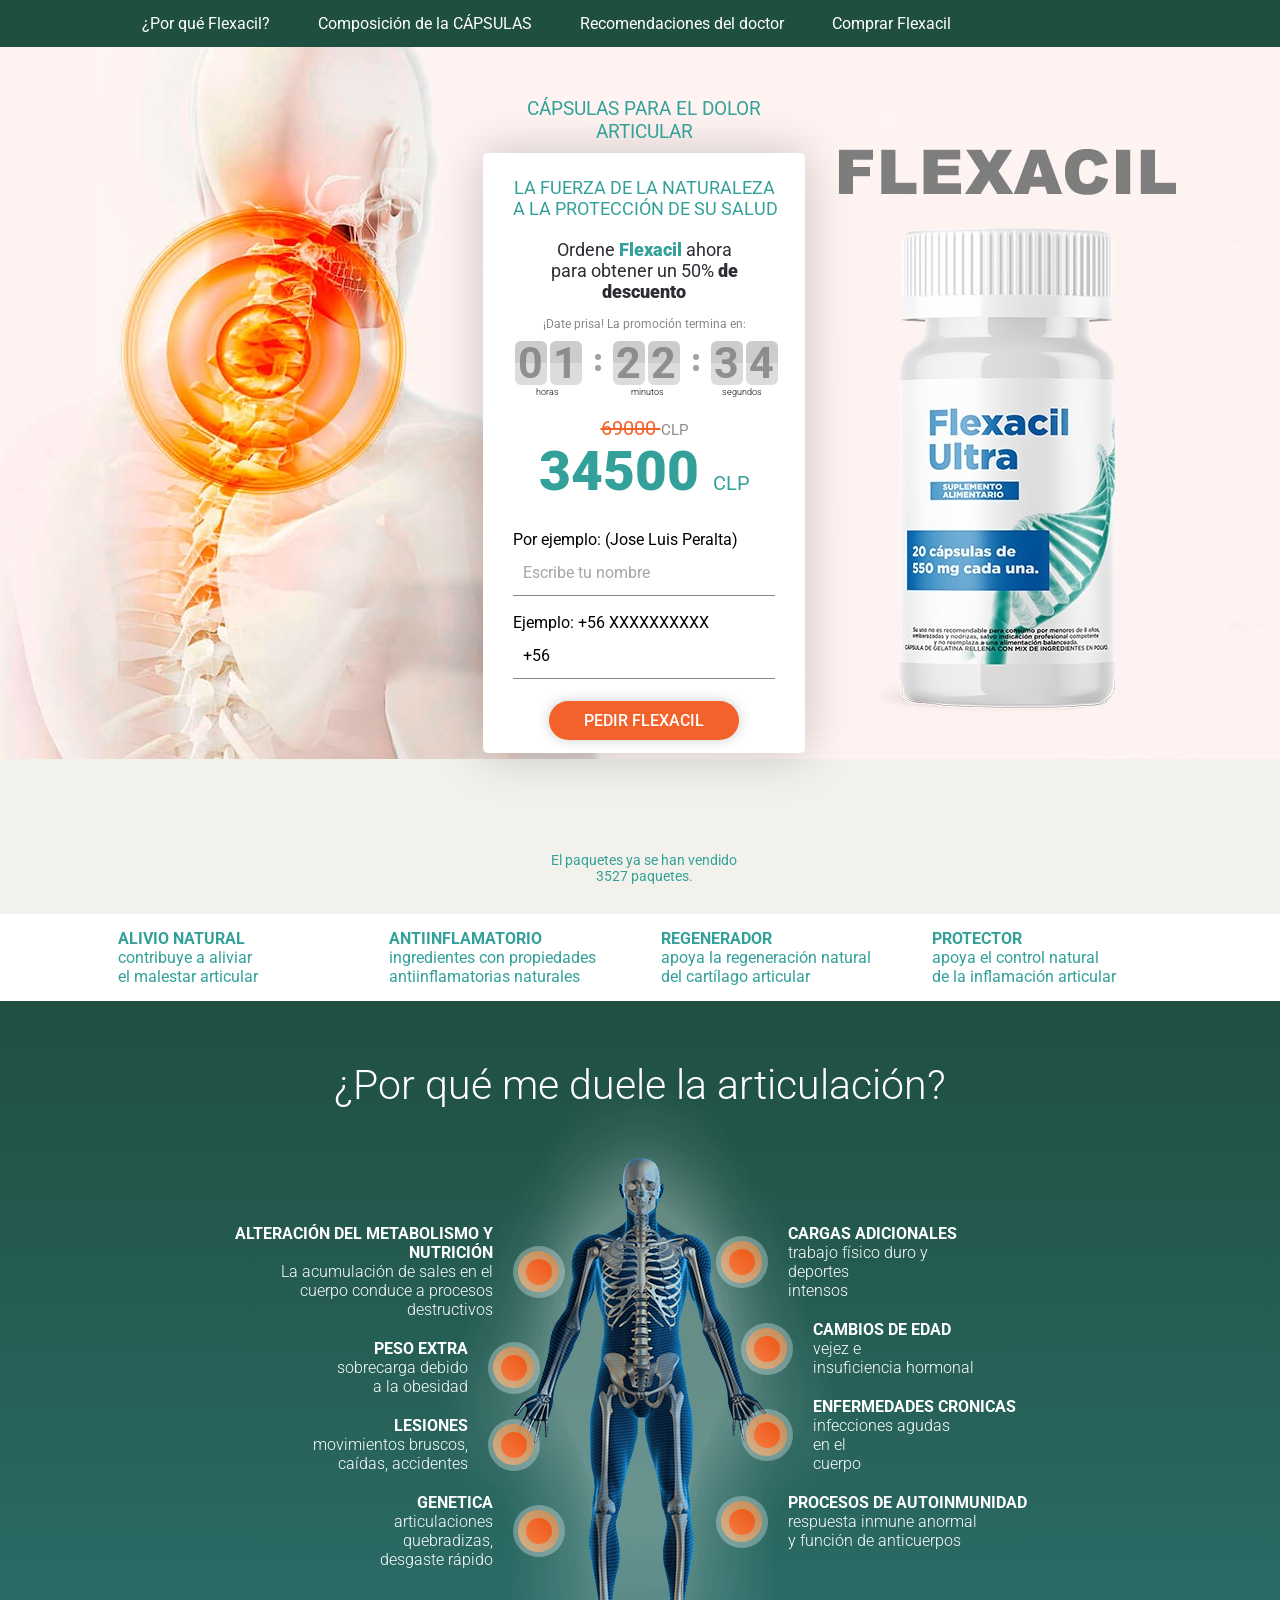
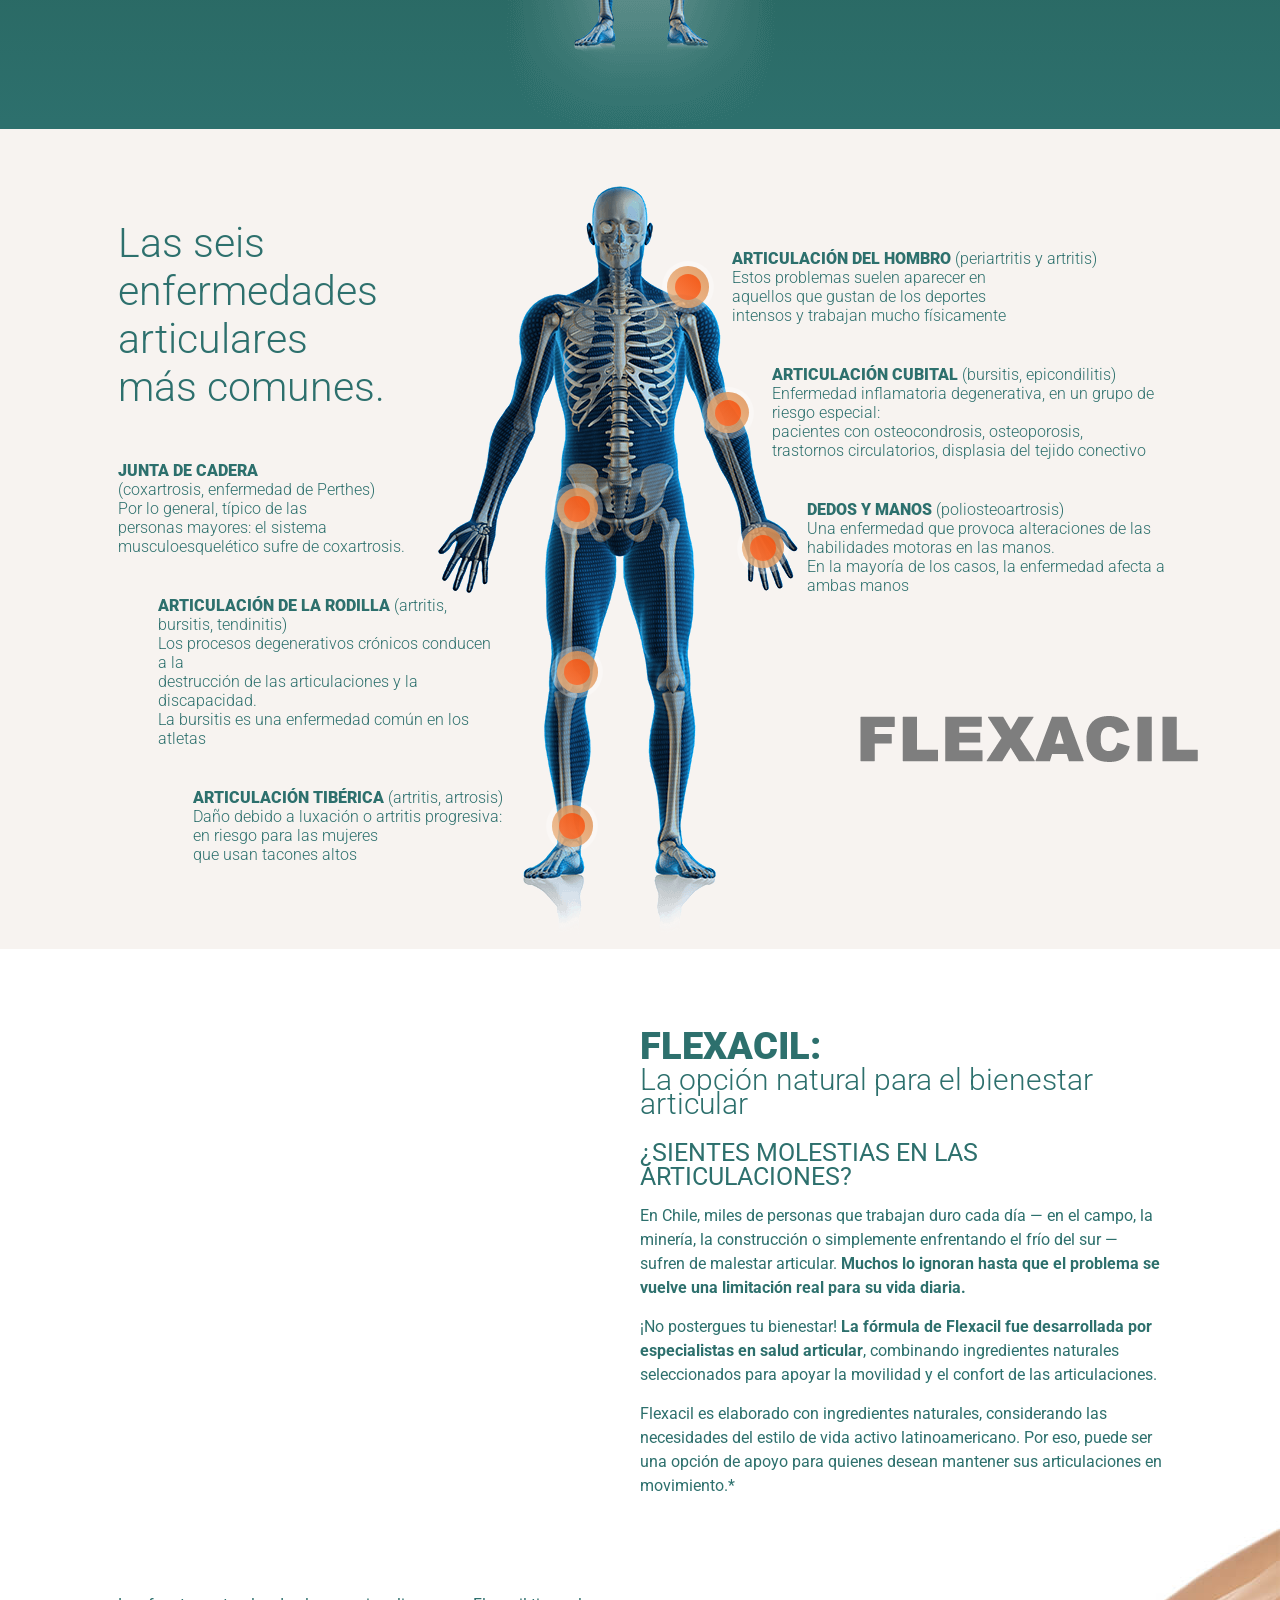
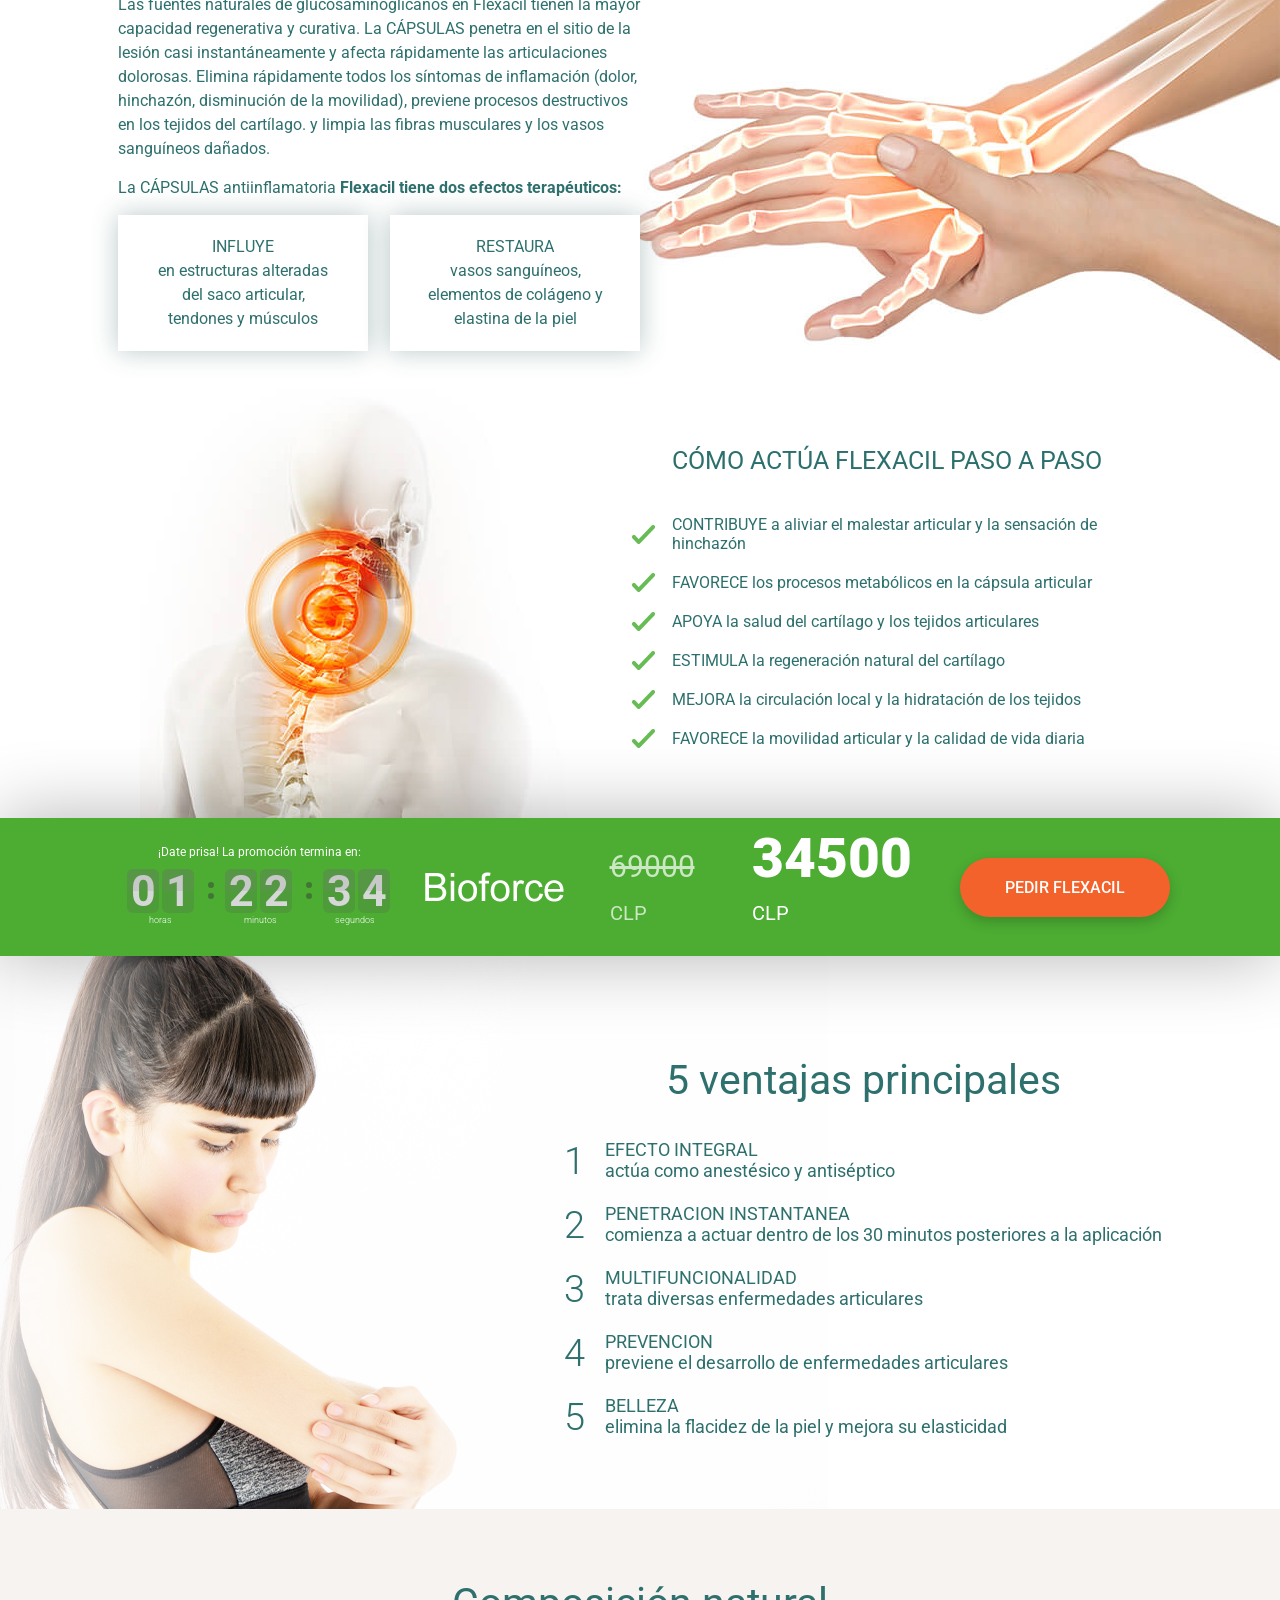
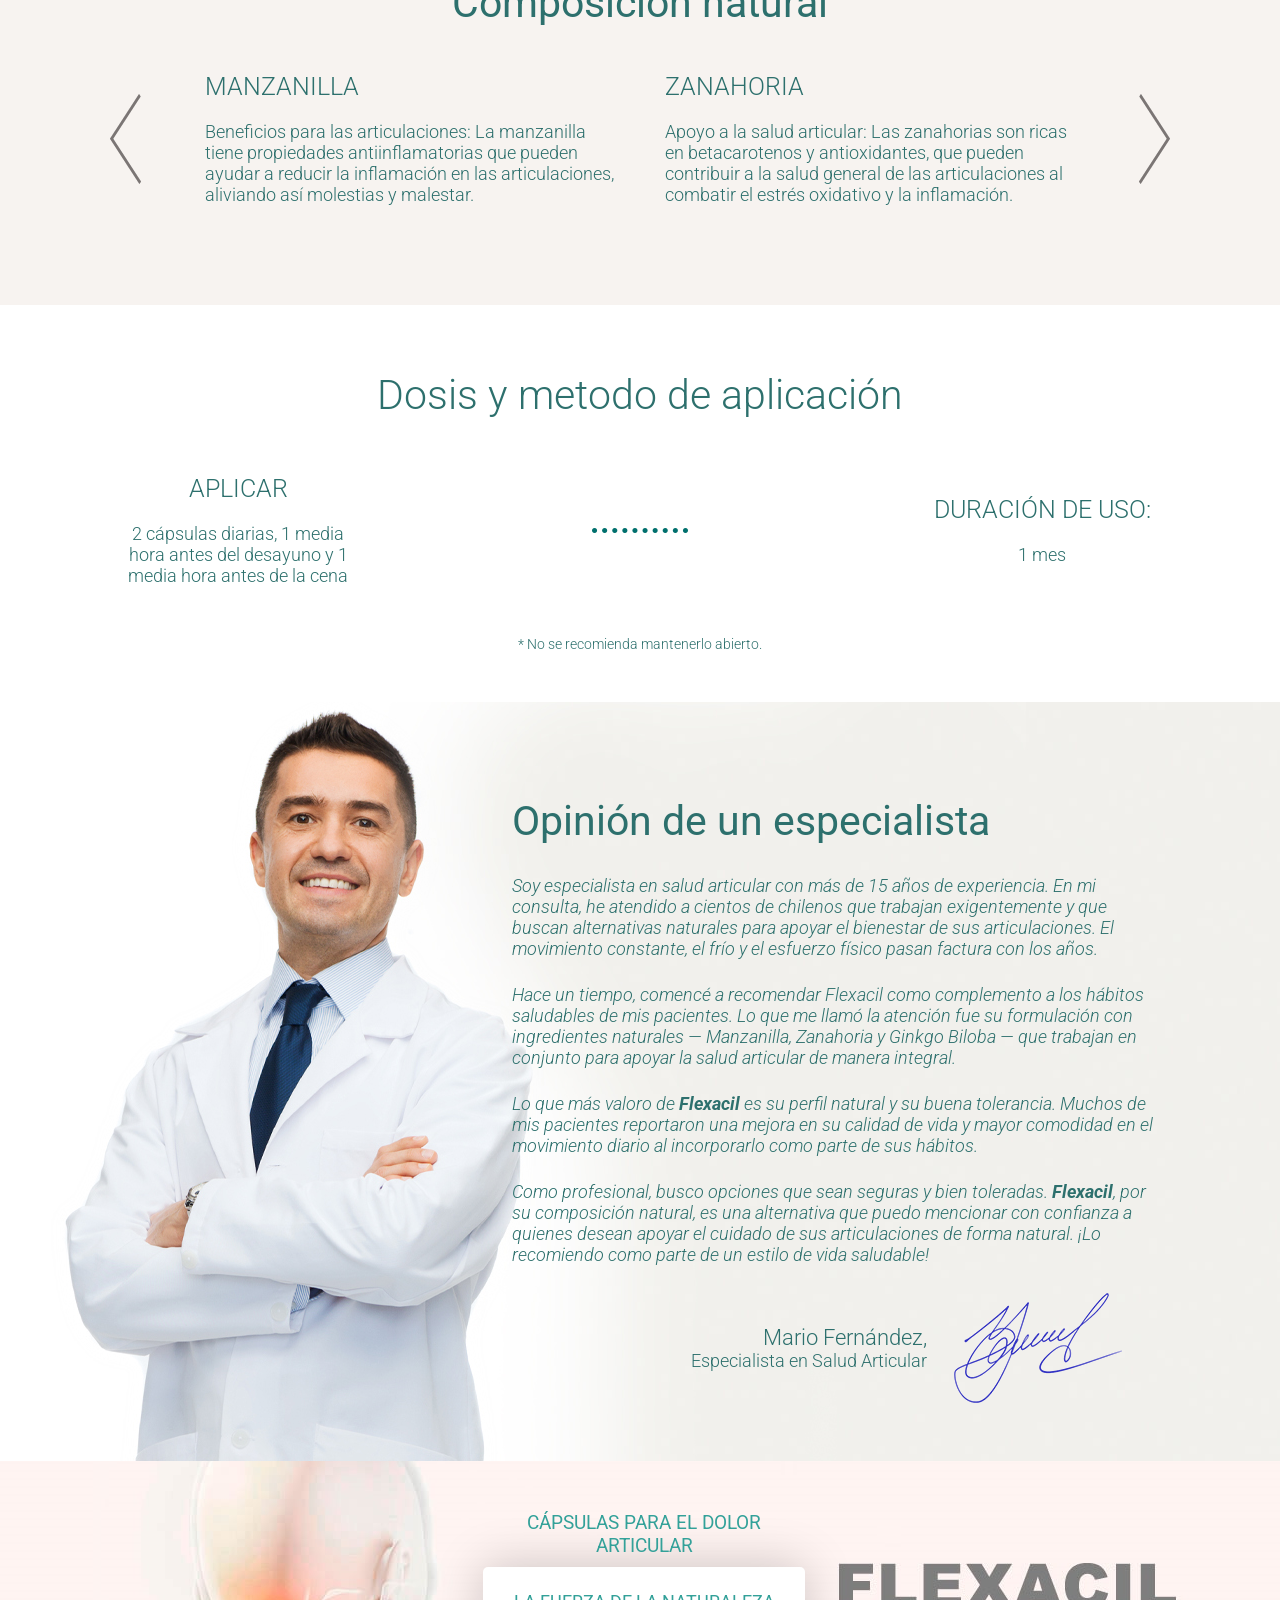
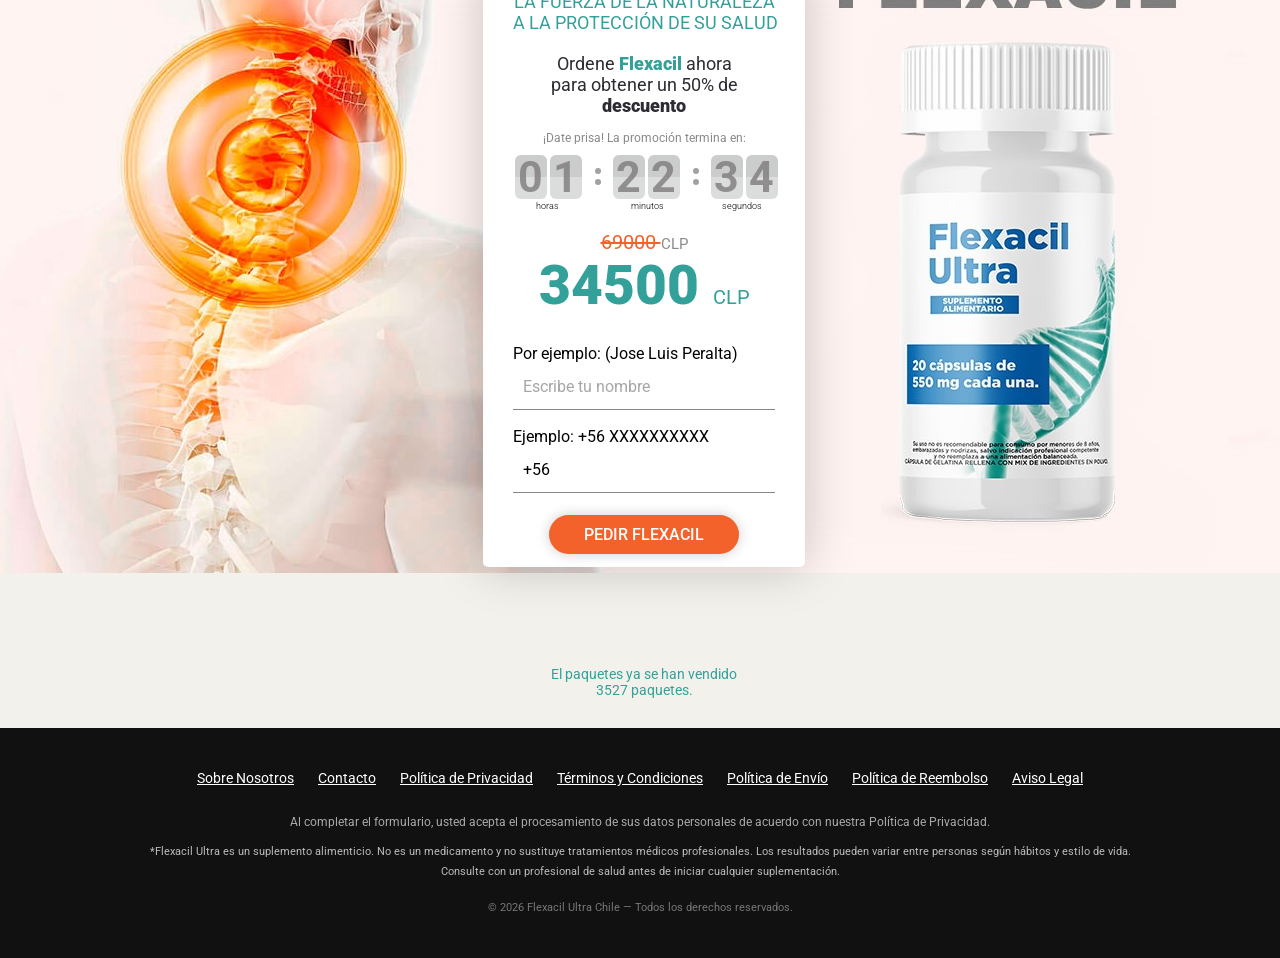
==== index.html @ b01be9b9 "Update index.html" ====
<!DOCTYPE html>
<html lang="es-CL">
<head><base >
	<meta name="robots" content="noindex">
    <meta http-equiv="Content-Type" content="text/html; charset=UTF-8">
    <link rel="stylesheet" href="assets/css/hReset.css">

     <script src="https://cdnjs.cloudflare.com/ajax/libs/jquery/3.4.1/jquery.min.js"></script>
    <title>Flexacil</title>
    <meta name="keywords" content="">
    <meta name="description" content="">
    <meta name="viewport" content="width=device-width"/>
    <meta content="true" name="HandheldFriendly"/>
    <meta content="width" name="MobileOptimized"/>
    <meta content="yes" name="apple-mobile-web-app-capable"/>
    <link href="assets/css/flipclock.css" rel="stylesheet">
    <link href="assets/css/style_1.css" rel="stylesheet">
    <link href="assets/css/owl.carousel.min.css" rel="stylesheet">
    <link rel="stylesheet" href="assets/css/jquery.toastmessage.css">
    <link rel="stylesheet" href="assets/css/jquery.modal.min.css">
    <link rel="stylesheet" href="assets/css/backcall.css">
    <link rel="stylesheet" href="assets/css/style.css">
       <link href="https://fonts.googleapis.com/css?family=Roboto:100,100i,300,300i,400,400i,500,500i,700,700i,900,900i" rel="stylesheet">
	<title>Flexacil Ultra Chile | Oferta 50% y Pago Contra Entrega</title>

<meta name="description" content="Compra Flexacil Ultra en Chile con 50% de descuento y pago contra entrega. Oferta limitada con envío rápido y compra segura.">

<meta name="keywords" content="Flexacil Ultra Chile, articulaciones, movilidad, comodidad articular, pago contra entrega, oferta Chile">

<link rel="canonical" href="https://flexacilultra-cl.vercel.app/">

<meta name="robots" content="index,follow">

<meta charset="UTF-8">

<meta name="viewport" content="width=device-width, initial-scale=1.0">

<meta name="author" content="Flexacil Ultra Chile">

<meta name="language" content="es-CL">

<meta property="og:title" content="Flexacil Ultra Chile">

<meta property="og:description" content="Oferta especial con 50% de descuento y pago contra entrega en Chile.">

<meta property="og:type" content="product">

<meta property="og:url" content="https://flexacilultra-cl.vercel.app/">

<meta property="og:image" content="https://flexacilultra-cl.vercel.app/img/producto.jpg">

<meta property="og:locale" content="es_CL">

<meta name="twitter:card" content="summary_large_image">

<meta name="twitter:title" content="Flexacil Ultra Chile">

<meta name="twitter:description" content="Compra segura con pago al recibir y descuento especial.">

<link rel="preconnect" href="https://fonts.googleapis.com">

<link rel="dns-prefetch" href="//fonts.googleapis.com">

<link rel="preload" as="image" href="/img/producto.jpg">

<script type="application/ld+json">
{
"@context":"https://schema.org",
"@graph":[
{
"@type":"Product",
"name":"Flexacil Ultra",
"image":"https://flexacilultra-cl.vercel.app/img/producto.jpg",
"description":"Producto orientado al bienestar y comodidad articular.",
"brand":{
"@type":"Brand",
"name":"Flexacil Ultra"
},
"sku":"FLX-CL-001",
"offers":{
"@type":"Offer",
"url":"https://flexacilultra-cl.vercel.app/",
"priceCurrency":"CLP",
"price":"34500",
"availability":"https://schema.org/InStock"
}
},
{
"@type":"Organization",
"name":"Flexacil Ultra Chile",
"url":"https://flexacilultra-cl.vercel.app/"
},
{
"@type":"WebSite",
"url":"https://flexacilultra-cl.vercel.app/",
"potentialAction":{
"@type":"SearchAction",
"target":"https://flexacilultra-cl.vercel.app/?s={search_term_string}",
"query-input":"required name=search_term_string"
}
},
{
"@type":"FAQPage",
"mainEntity":[
{
"@type":"Question",
"name":"¿Cómo funciona el pago contra entrega?",
"acceptedAnswer":{
"@type":"Answer",
"text":"Puedes pagar tu pedido al momento de recibirlo en tu domicilio."
}
},
{
"@type":"Question",
"name":"¿Realizan envíos en Chile?",
"acceptedAnswer":{
"@type":"Answer",
"text":"Sí, realizamos envíos a distintas regiones de Chile."
}
},
{
"@type":"Question",
"name":"¿La oferta sigue disponible?",
"acceptedAnswer":{
"@type":"Answer",
"text":"La promoción está disponible por tiempo limitado."
}
}
]
}
]
}
</script>

    <style>
        .hide, .flag-dropdown {
            display: none;
        }
        .error-box {
            color: #fff;
            background-color: #DE5042;
            border-radius: 5px;
            text-align: center;
            font-size: 32px;
            line-height: 35px;
            margin: 5px !important;
            z-index: 100;
        }
        input:invalid {
            box-shadow: none;
        }
        @media (min-width: 769px) {
            .error-box {
                font-size: 13px;
                line-height: 16px;
            }
        }
    </style>
     <!-- INTH_SNIPPET_TOP -->

	<script defer
  data-tag="CDZ264q3AVYaD5V9oDmxnl"
  src="https://cdn.cckdl.com/js/base.min.js">
</script>

	<meta name="google-site-verification" content="OZ9y92gjrVGx7BCZrwjEiJqnUBSMea5Pd7iJuMbMOGk" />

	<script type="text/javascript">
    (function(c,l,a,r,i,t,y){
        c[a]=c[a]||function(){(c[a].q=c[a].q||[]).push(arguments)};
        t=l.createElement(r);t.async=1;t.src="https://www.clarity.ms/tag/"+i;
        y=l.getElementsByTagName(r)[0];y.parentNode.insertBefore(t,y);
    })(window, document, "clarity", "script", "wu98wvdnr4");
</script>

	<!-- Google tag (gtag.js) -->
<script async src="https://www.googletagmanager.com/gtag/js?id=AW-18156534362"></script>
<script>
  window.dataLayer = window.dataLayer || [];
  function gtag(){dataLayer.push(arguments);}
  gtag('js', new Date());

  gtag('config', 'AW-18156534362');
</script>
		 </head>

<body class="pluginLeave">
<div class="wrapper" style="padding-top: 47px;">
    <div class="popup__wrapper">
        <div class="popup__block">
            <div class="popup__close" onclick="document.querySelector(&#39;.popup__wrapper&#39;).style.display=&#39;none&#39;"></div>
            <div class="form-block__wrap">
                <div class="form-block">
                    <div class="form-block__one">
                        LA FUERZA DE LA NATURALEZA <br>A LA PROTECCIÓN DE SU SALUD
                    </div>
                    <div class="form-block__zakazhite">
                        Ordene <b class="purp">Flexacil</b> ahora <br>para obtener un 50% <b>de descuento</b>
                    </div>
                    <div class="timer-block">
                        <p class="timer__title">
                            <span>¡Date prisa! </span>La promoción termina en:
                        </p>
                        <div class="timer hour flip-clock-wrapper">
                            <span class="flip-clock-divider hours">
                                <span class="flip-clock-label">
                                    horas
                                </span>
                            </span>
                            <ul class="flip">
                                <span class="num hour0">
                                    0
                                </span>
                            </ul>
                            <ul class="flip ">
                                <span class="num hour1">
                                    1
                                </span>
                            </ul>
                            <span class="flip-clock-divider minutes minute">
                                <span class="flip-clock-label">
                                    minutos
                                </span>
                                <span class="flip-clock-dot top"></span>
                                <span class="flip-clock-dot bottom"></span>
                            </span>
                            <ul class="flip ">
                                <span class="num min0">
                                    2
                                </span>
                            </ul>
                            <ul class="flip ">
                                <span class="num min1">
                                    2
                                </span>
                            </ul>
                            <span class="flip-clock-divider seconds second">
                                <span class="flip-clock-label">
                                    segundos
                                </span>
                                <span class="flip-clock-dot top"></span>
                                <span class="flip-clock-dot bottom"></span>
                            </span>
                            <ul class="flip play">
                                <span class="num sec0">
                                    3
                                </span>
                            </ul>
                            <ul class="flip play">
                                <span class="num sec1">
                                    4
                                </span>
                            </ul>
                        </div>
                    </div>
                    <div class="price-block">
                        <div class="price-block__right">
                            <span class="starayaCena"></span>
                            <span class="price-old__upp price-block__oldPrice displayPrevPriceNoCyr oldPriceForLandingInfoApi">
                                78
                            </span>
                            <span class="price-block__oldPriceCurrency displayCurrentCurrency labelForLandingInfoApi">
                                $
                            </span>
                        </div>
                        <div class="price-block__left">
                            <span class="cena"></span>
                            <span class="price-block__price displayCurrentPriceNoCyr priceForLandingInfoApi">
                                39
                            </span>
                            <span class="price-block__priceCurrency displayCurrentCurrency labelForLandingInfoApi">
                                $
                            </span>
                        </div>
                    </div>
                    <form  method="post" class="form orderForm">


                        <label for="name">
                            Por ejemplo: (Jose Luis Peralta)
                        </label>
                        <input type="text" name="name" placeholder="Ingrese su Nombre" required>
                        <label for="">p.e.: +57 321 1234567</label>
                        <input type="tel" name="phone"  onkeyup="this.value=this.value.replace(/\s/,'')" minlength="5"   maxlength="12"   minlength="12" placeholder="Número de Teléfono" required>
                        <button type="submit" class="btn form-btn">
                            PEDIR Flexacil
                        </button>
                        <p class="ppaa" style="text-align: center; font-size: 12px; margin-top: 25px; padding-bottom: 10px">
                        </p>
             </form>
                    <div class="popup__product">
                        <img src="assets/img/mob.png" alt="Flexacil">
                    </div>
                </div>
            </div>
        </div>
    </div>
    <div class="top-line">
        <div class="inner">
            <div class="mob-button">
                <div class="mob-button__line"></div>
                <div class="mob-button__line"></div>
                <div class="mob-button__line"></div>
            </div>
            <nav class="nav">
                <a href="#doing" onclick="document.location.hash='doing';return false;">
                    ¿Por qué Flexacil?
                </a>
                <a href="#sostav" onclick="document.location.hash='sostav';return false;">
                    Composición de la CÁPSULAS
                </a>
                <a href="#doctor" onclick="document.location.hash='doctor';return false;">
                    Recomendaciones del doctor
                </a>
                <a href="#zakaz" onclick="document.location.hash='zakaz';return false;">
                    Comprar Flexacil
                </a>
            </nav>
        </div>
    </div>
    <section class="main-block" style="background-position-y: -47px;">
        <div class="inner">
            <div class="main-block__flexArea">
                <img src="assets/img/mob.png" class="insHide" alt="">
                <div class="form-block__wrap">
                    <div class="main-block__title">
                        CÁPSULAS para el dolor articular
                    </div>
                    <div class="form-block">
                        <div class="right-logoBlock insHide">
                            <img src="assets/img/mob-right-logo.png" alt="">
                        </div>
                        <div class="form-block__one">
                            LA FUERZA DE LA NATURALEZA
                            <br>
                            A LA PROTECCIÓN DE SU SALUD
                        </div>
                        <div class="form-block__two">
                            Ordene <b>Flexacil </b> ahora<br>
                            para obtener un 50% <b>de descuento</b>
                        </div>
                        <div class="form-block__zakazhite">
                            Ordene <b class="purp">Flexacil</b> ahora <br>para obtener un 50% <b>de descuento</b>
                        </div>
                        <div class="timer-block">
                            <p class="timer__title">
                                <span>¡Date prisa! </span>La promoción termina en:
                            </p>
                            <div class="timer hour flip-clock-wrapper">
                                <span class="flip-clock-divider hours">
                                    <span class="flip-clock-label">
                                        horas
                                    </span>
                                </span>
                                <ul class="flip">
                                    <span class="num hour0">
                                        0
                                    </span>
                                </ul>
                                <ul class="flip ">
                                    <span class="num hour1">
                                        1
                                    </span>
                                </ul>
                                <span class="flip-clock-divider minutes minute">
                                    <span class="flip-clock-label">
                                        minutos
                                    </span>
                                    <span class="flip-clock-dot top"></span>
                                    <span class="flip-clock-dot bottom"></span>
                                </span>
                                <ul class="flip ">
                                    <span class="num min0">
                                        2
                                    </span>
                                </ul>
                                <ul class="flip ">
                                    <span class="num min1">
                                        2
                                    </span>
                                </ul>
                                <span class="flip-clock-divider seconds second">
                                    <span class="flip-clock-label">
                                        segundos
                                    </span>
                                    <span class="flip-clock-dot top"></span>
                                    <span class="flip-clock-dot bottom"></span>
                                </span>
                                <ul class="flip play">
                                    <span class="num sec0">
                                        3
                                    </span>
                                </ul>
                                <ul class="flip play">
                                    <span class="num sec1">
                                        4
                                    </span>
                                </ul>
                            </div>
                        </div>
                        <div class="price-block">
                            <div class="price-block__right">
                                <span class="starayaCena"></span>
                                <span class="price-old__upp price-block__oldPrice displayPrevPriceNoCyr oldPriceForLandingInfoApi">
                                    69000                                </span>
                                <span class="price-block__oldPriceCurrency displayCurrentCurrency labelForLandingInfoApi">
                                    CLP                                </span>
                            </div>
                            <div class="price-block__left">
                                <span class="cena"></span>
                                <span class="price-block__price displayCurrentPriceNoCyr priceForLandingInfoApi">
                                    34500                                </span>
                                <span class="price-block__priceCurrency displayCurrentCurrency labelForLandingInfoApi">
                                    CLP                                </span>
                            </div>
                        </div>
                        <form class="form orderForm">

                            <label for="">
                                Por ejemplo: (Jose Luis Peralta)
                            </label>
                            <input type="text" name="name" placeholder="Escribe tu nombre" required>
                            <label for="">
                                Ejemplo: +56 XXXXXXXXXX
                            </label>
                            <input type="tel" class="val2"  name="phone"  onkeyup="this.value=this.value.replace(/\s/,'')" minlength="5"   maxlength="12"   minlength="12" placeholder="Su teléfono" required>
							
							<style>
   .err1, .err2, .err3, .err4{
   display: none;
   }
   .error-box {
   color: #fff;
   background-color: #DE5042;
   border-radius: 5px;
   text-align: center;
   width: 95%;
   font-size: 13px;
   line-height: 20px;
   z-index: 100;
   margin: 0 auto 0px;
   }
   .hide, .flag-dropdown {
   display: none;
   }
   .error-box {
   color: #fff;
   background-color: #DE5042;
   border-radius: 5px;
   text-align: center;
   font-size: 26px;
   line-height: 35px;
   margin: 5px !important;
   z-index: 100;
   }
   input:invalid {
   box-shadow: none;
   }
   @media (min-width: 769px) {
   .error-box {
   font-size: 13px;
   line-height: 16px;
   }
   }
</style>
<div class="error-box err2"> +56XXXXXXXXX</div>

<script type="text/javascript">
$(document).ready(function() {
    const regex = new RegExp('^\\+56[0-9]{9,9}');
    $(".val2").val("+56");
 $(".val3").val("+56");

    $(".sub2").click((e) => {
        let phone = $(".val2").val();

        if (!regex.test(phone)) {
            e.preventDefault();
            $(".val2").css("border", "1px solid red"); //more efficient
            $(".err2").show();
        } else {
            $(".val2").css("border", "#ddd 2px solid"); //more efficient
            $(".err2").hide();
        }
    })

    $(".val2").keyup((e) => {
        let phone = $(".val2").val();

        if (!phone || phone.length < 3) {

            $(".val2").val("+56");
        }
    });
	
	
    $(".sub3").click((e) => {
        let phone = $(".val3").val();

        if (!regex.test(phone)) {
            e.preventDefault();
            $(".val3").css("border", "1px solid red"); //more efficient
            $(".err3").show();
        } else {
            $(".val3").css("border", "#ddd 2px solid"); //more efficient
            $(".err3").hide();
        }
    })

    $(".val3").keyup((e) => {
        let phone = $(".val3").val();

        if (!phone || phone.length < 3) {

            $(".val3").val("+56");
        }
    });
});                 
</script>
                            <button type="submit" class="sub2 btn form-btn">
                                PEDIR Flexacil
                            </button>
                            <p class="ppaa" style="text-align: center; font-size: 12px; margin-top: 25px; padding-bottom: 10px"></p>
                        </form>
                    </div>
                    <div class="colvo">
                        El
                        <span class="js-current-date"></span>
                        paquetes ya se han vendido
                        <br>
                        <span>
                            <span class="packCount">
                                4416
                            </span>
                            paquetes.
                        </span>
                    </div>
                </div>
            </div>
        </div>
    </section>
    <section class="result">
        <div class="inner">
            <div class="result__item">
                <div class="result__item-top">
                    ALIVIO NATURAL
                </div>
                <div class="result__item-text">
                    contribuye a aliviar
                    <br>
                    el malestar articular
                </div>
            </div>
            <div class="result__item">
                <div class="result__item-top">
                    ANTIINFLAMATORIO
                </div>
                <div class="result__item-text">
                    ingredientes con propiedades
                    <br>
                    antiinflamatorias naturales
                </div>
            </div>
            <div class="result__item">
                <div class="result__item-top">
                    REGENERADOR
                </div>
                <div class="result__item-text">
                    apoya la regeneración natural
                    <br>
                    del cartílago articular
                </div>
            </div>
            <div class="result__item">
                <div class="result__item-top">
                    PROTECTOR
                </div>
                <div class="result__item-text">
                    apoya el control natural
                    <br>
                    de la inflamación articular
                </div>
            </div>
        </div>
    </section>
    <section class="why">
        <div class="inner">
            <div class="title why__title">
                ¿Por qué me duele la articulación?
            </div>
            <div class="why__items">
                <div class="why__item">
                    <div class="why__item-block">
                        <div class="why__item-block-C"></div>
                        <p class="why__item-title">
                            ALTERACIÓN DEL METABOLISMO Y NUTRICIÓN
                        </p>
                        <p class="why__item-text">
                            La acumulación de sales en el
                            <br>
                            cuerpo conduce a procesos destructivos
                        </p>
                    </div>
                    <div class="why__item-block">
                        <div class="why__item-block-C"></div>
                        <p class="why__item-title">
                            PESO EXTRA
                        </p>
                        <p class="why__item-text">
                            sobrecarga debido
                            <br>
                            a la obesidad
                        </p>
                    </div>
                    <div class="why__item-block">
                        <div class="why__item-block-C"></div>
                        <p class="why__item-title">
                            LESIONES
                        </p>
                        <p class="why__item-text">
                            movimientos bruscos,
                            <br>
                            caídas, accidentes
                        </p>
                    </div>
                    <div class="why__item-block">
                        <div class="why__item-block-C"></div>
                        <p class="why__item-title">
                            GENETICA
                        </p>
                        <p class="why__item-text">
                            articulaciones
                            <br>
                            quebradizas,
                            <br>
                            desgaste rápido
                        </p>
                    </div>
                </div>
                <div class="why__item"></div>
                <div class="why__item">
                    <div class="why__item-block">
                        <div class="why__item-block-C"></div>
                        <p class="why__item-title">
                            CARGAS ADICIONALES
                        </p>
                        <p class="why__item-text">
                            trabajo físico duro y
                            <br>
                            deportes
                            <br>
                            intensos
                        </p>
                    </div>
                    <div class="why__item-block">
                        <div class="why__item-block-C"></div>
                        <p class="why__item-title">
                            CAMBIOS DE EDAD
                        </p>
                        <p class="why__item-text">
                            vejez e
                            <br>
                            insuficiencia hormonal
                        </p>
                    </div>
                    <div class="why__item-block">
                        <div class="why__item-block-C"></div>
                        <p class="why__item-title">
                            ENFERMEDADES CRONICAS
                        </p>
                        <p class="why__item-text">
                            infecciones agudas
                            <br>
                            en el
                            <br>
                            cuerpo
                        </p>
                    </div>
                    <div class="why__item-block">
                        <div class="why__item-block-C"></div>
                        <p class="why__item-title">
                            PROCESOS DE AUTOINMUNIDAD
                        </p>
                        <p class="why__item-text">
                            respuesta inmune anormal
                            <br>
                            y función de anticuerpos
                        </p>
                    </div>
                </div>
            </div>
        </div>
    </section>
    <section class="topSix">
        <div class="inner">
            <div class="topSix__items mobHide">
                <div class="topSix__item">
                    <div class="title topSix__title">
                        Las seis
                        <br>
                        enfermedades
                        <br>
                        articulares
                        <br>
                        más comunes.
                    </div>
                    <div class="topSix__item-block tsb1">
                        <div class="topSix__item-block-C"></div>
                        <p class="topSix__item-title">
                            JUNTA DE CADERA
                            <br>
                            <span>
                                (coxartrosis, enfermedad de Perthes)
                            </span>
                        </p>
                        <p class="topSix__item-text">
                            Por lo general, típico de las
                            <br>
                            personas mayores: el sistema
                            <br>
                            musculoesquelético sufre de coxartrosis.
                        </p>
                    </div>
                    <div class="topSix__item-block tsb2">
                        <div class="topSix__item-block-C"></div>
                        <p class="topSix__item-title">
                            Articulación de la RODILLA
                            <span>
                                (artritis, bursitis, tendinitis)
                            </span>
                        </p>
                        <p class="topSix__item-text">
                            Los procesos degenerativos crónicos conducen a la
                            <br>
                            destrucción de las articulaciones y la discapacidad.
                            <br>
                            La bursitis es una enfermedad común en los atletas
                        </p>
                    </div>
                    <div class="topSix__item-block tsb3">
                        <div class="topSix__item-block-C"></div>
                        <p class="topSix__item-title">
                            ARTICULACIÓN TIBÉRICA
                            <span>
                                (artritis, artrosis)
                            </span>
                        </p>
                        <p class="topSix__item-text">
                            Daño debido a luxación o artritis progresiva:
                            <br>
                            en riesgo para las mujeres
                            <br>
                            que usan tacones altos
                        </p>
                    </div>
                </div>
                <div class="topSix__item"></div>
                <div class="topSix__item">
                    <div class="topSix__item-block tsb1">
                        <div class="topSix__item-block-C"></div>
                        <p class="topSix__item-title">
                            ARTICULACIÓN DEL HOMBRO
                            <span>
                                (periartritis y artritis)
                            </span>
                        </p>
                        <p class="topSix__item-text">
                            Estos problemas suelen aparecer en
                            <br>
                            aquellos que gustan de los deportes
                            <br>
                            intensos y trabajan mucho físicamente
                        </p>
                    </div>
                    <div class="topSix__item-block tsb2">
                        <div class="topSix__item-block-C"></div>
                        <p class="topSix__item-title">
                            ARTICULACIÓN CUBITAL
                            <span>
                                (bursitis, epicondilitis)
                            </span>
                        </p>
                        <p class="topSix__item-text">
                            Enfermedad inflamatoria degenerativa, en un grupo de riesgo especial:
                            <br>
                            pacientes con osteocondrosis, osteoporosis,
                            <br>
                            trastornos circulatorios, displasia del tejido conectivo
                        </p>
                    </div>
                    <div class="topSix__item-block tsb3">
                        <div class="topSix__item-block-C"></div>
                        <p class="topSix__item-title">
                            DEDOS Y MANOS
                            <span>
                                (poliosteoartrosis)
                            </span>
                        </p>
                        <p class="topSix__item-text">
                            Una enfermedad que provoca alteraciones de las habilidades motoras en las manos.
                            <br>
                            En la mayoría de los casos, la enfermedad afecta a ambas manos
                        </p>
                    </div>
                    <img src="assets/img/right-logo.png" class="mobHide" alt="">
                </div>
            </div>
            <div class="topSix__items insHide">
                <div class="title topSix__title">
                    Las seis
                    <br>
                    enfermedades
                    <br>
                    articulares
                    <br>
                    más comunes.
                </div>
                <div class="topSix__itemG owl-carousel">
                    <div class="topSix__item-block tsb1">
                        <div class="topSix__item-block-C"></div>
                        <p class="topSix__item-title">
                            JUNTA DE CADERA
                            <br>
                            <span>
                                (coxartrosis, enfermedad de Perthes)
                            </span>
                        </p>
                        <p class="topSix__item-text">
                            Por lo general, típico de las personas mayores:
                            <br>
                            el sistema musculoesquelético
                            <br>
                            sufre de coxartrosis.
                        </p>
                    </div>
                    <div class="topSix__item-block tsb2">
                        <div class="topSix__item-block-C"></div>
                        <p class="topSix__item-title">
                            Articulación de la RODILLA
                            <span>
                                (artritis, bursitis, tendinitis)
                            </span>
                        </p>
                        <p class="topSix__item-text">
                            Los procesos degenerativos crónicos conducen
                            <br>
                            a la destrucción de las articulaciones y la discapacidad.
                            <br>
                            La bursitis es una enfermedad común en los atletas.
                        </p>
                    </div>
                    <div class="topSix__item-block tsb3">
                        <div class="topSix__item-block-C"></div>
                        <p class="topSix__item-title">
                            ARTICULACIÓN TIBÉRICA
                            <span>
                                (artritis, artrosis)
                            </span>
                        </p>
                        <p class="topSix__item-text">
                            Daño debido a luxación o
                            <br>
                            artritis progresiva: en riesgo para las
                            <br>
                            mujeres que usan tacones altos
                        </p>
                    </div>
                    <div class="topSix__item-block tsb1">
                        <div class="topSix__item-block-C"></div>
                        <p class="topSix__item-title">
                            ARTICULACIÓN DEL HOMBRO
                            <span>
                                (periartritis y artritis)
                            </span>
                        </p>
                        <p class="topSix__item-text">
                            Estos problemas suelen aparecer en <br>
                            aquellos que gustan de los deportes <br>
                            intensos y trabajan mucho físicamente
                        </p>
                    </div>
                    <div class="topSix__item-block tsb2">
                        <div class="topSix__item-block-C"></div>
                        <p class="topSix__item-title">
                            ARTICULACIÓN CUBITAL
                            <span>
                                (bursitis, epicondilitis)
                            </span>
                        </p>
                        <p class="topSix__item-text">
                            Enfermedad inflamatoria degenerativa, en un grupo de
                            <br>
                            riesgo especial: pacientes con osteocondrosis, osteoporosis,
                            <br>
                            trastornos circulatorios, displasia del tejido conectivo.
                        </p>
                    </div>
                    <div class="topSix__item-block tsb3">
                        <div class="topSix__item-block-C"></div>
                        <p class="topSix__item-title">
                            DEDOS Y MANOS
                            <span>
                                (poliosteoartrosis)
                            </span>
                        </p>
                        <p class="topSix__item-text">
                            Una enfermedad que provoca alteraciones de las habilidades motoras en las manos.
                            <br>
                            En la mayoría de los casos, la enfermedad afecta a ambas manos
                        </p>
                    </div>
                </div>
            </div>
        </div>
    </section>
    <section class="numberOne">
        <div class="inner">
            <div class="numberOne__items">
                <div class="numberOne__item">
                    <img class="numberOne-img" src="assets/img/mob.png" alt="">
                </div>
                <div class="numberOne__item">
                    <div class="numberOne__item-title">
                        Flexacil:</div>
                    <div class="numberOne__item-desc">
                        La opción natural para el bienestar articular
                    </div>
                    <div class="numberOne__item-semiTitle">
                        ¿Sientes molestias en las articulaciones?
                    </div>
                    <p>
                        En Chile, miles de personas que trabajan duro cada día — en el campo, la minería, la construcción o simplemente enfrentando el frío del sur — sufren de malestar articular. <b>Muchos lo ignoran hasta que el problema se vuelve una limitación real para su vida diaria.</b>
                    </p>
                    <p>
                        ¡No postergues tu bienestar! <b>La fórmula de Flexacil fue desarrollada por especialistas en salud articular</b>, combinando ingredientes naturales seleccionados para apoyar la movilidad y el confort de las articulaciones.
                    </p>
                    <p>
                        Flexacil es elaborado con ingredientes naturales, considerando las necesidades del estilo de vida activo latinoamericano. Por eso, puede ser una opción de apoyo para quienes desean mantener sus articulaciones en movimiento.*
                    </p>
                </div>
            </div>
        </div>
    </section>
    <section class="numberTwo">
        <div class="inner">
            <div class="numberTwo__items">
                <div class="numberTwo__item">
                    <p>
                        Las fuentes naturales de glucosaminoglicanos en Flexacil tienen la mayor capacidad regenerativa y curativa. La CÁPSULAS penetra en el sitio de la lesión casi instantáneamente y afecta rápidamente las articulaciones dolorosas. Elimina rápidamente todos los síntomas de inflamación (dolor, hinchazón, disminución de la movilidad), previene procesos destructivos en los tejidos del cartílago. y limpia las fibras musculares y los vasos sanguíneos dañados.
                    </p>
                    <p>
                        La CÁPSULAS antiinflamatoria
                        <b>Flexacil tiene dos efectos terapéuticos: </b>
                    </p>
                    <div class="numberTwo__item-cubes owl-carousel">
                        <div class="numberTwo__item-cube">
                            <div class="numberTwo__item-cube-title">
                                INFLUYE
                            </div>
                            <div class="numberTwo__item-cube-text">
                                en estructuras alteradas del saco articular, tendones y músculos
                            </div>
                        </div>
                        <div class="numberTwo__item-cube">
                            <div class="numberTwo__item-cube-title">
                                RESTAURA
                            </div>
                            <div class="numberTwo__item-cube-text">
                                vasos sanguíneos, elementos de colágeno y elastina de la piel
                            </div>
                        </div>
                    </div>
                </div>
            </div>
        </div>
    </section>
    <section class="step">
        <div class="inner">
            <div class="step__block">
                <div class="step__block-title">
                    CÓMO ACTÚA Flexacil paso a paso
                </div>
                <p>
                    CONTRIBUYE a aliviar el malestar articular y la sensación de hinchazón
                </p>
                <p>
                    FAVORECE los procesos metabólicos en la cápsula articular
                </p>
                <p>
                    APOYA la salud del cartílago y los tejidos articulares
                </p>
                <p>
                    ESTIMULA la regeneración natural del cartílago
                </p>
                <p>
                    MEJORA la circulación local y la hidratación de los tejidos
                </p>
                <p>
                    FAVORECE la movilidad articular y la calidad de vida diaria
                </p>
            </div>
        </div>
    </section>
    <section class="splitArea">
        <div class="inner">
            <div class="splitArea__items">
                <div class="splitArea__item">
                    <div class="timer-block">
                        <p class="timer__title">
                            <span>
                                ¡Date prisa!
                            </span>
                            La promoción termina en:
                        </p>
                        <div class="timer splitArea-timer hour flip-clock-wrapper">
                            <span class="flip-clock-divider hours">
                                <span class="flip-clock-label">
                                    horas
                                </span>
                            </span>
                            <ul class="flip">
                                <span class="num hour0">
                                    0
                                </span>
                            </ul>
                            <ul class="flip ">
                                <span class="num hour1">
                                    1
                                </span>
                            </ul>
                            <span class="flip-clock-divider minutes minute">
                                <span class="flip-clock-label">
                                    minutos
                                </span>
                                <span class="flip-clock-dot top"></span>
                                <span class="flip-clock-dot bottom"></span>
                            </span>
                            <ul class="flip ">
                                <span class="num min0">
                                    2
                                </span>
                            </ul>
                            <ul class="flip ">
                                <span class="num min1">
                                    2
                                </span>
                            </ul>
                            <span class="flip-clock-divider seconds second">
                                <span class="flip-clock-label">
                                    segundos
                                </span>
                                <span class="flip-clock-dot top"></span>
                                <span class="flip-clock-dot bottom"></span>
                            </span>
                            <ul class="flip play">
                                <span class="num sec0">
                                    3
                                </span>
                            </ul>
                            <ul class="flip play">
                                <span class="num sec1">
                                    4
                                </span>
                            </ul>
                        </div>
                    </div>
                </div>
                <div class="splitArea__item">
                    <img src="assets/img/splitArea-img.png" alt="Flexacil">
                </div>
                <div class="splitArea__item">
                    <div class="price-block splitArea__price-block">
                        <div class="price-block__right splitArea__price-right">
                            <span class="starayaCena"></span>
                            <span class="price-old__upp price-block__oldPrice displayPrevPriceNoCyr oldPriceForLandingInfoApi">
                                69000                            </span>
                            <span class="price-block__oldPriceCurrency displayCurrentCurrency labelForLandingInfoApi">
                                CLP                            </span>
                        </div>
                        <div class="price-block__left">
                            <span class="cena"></span>
                            <span class="price-block__price displayCurrentPriceNoCyr priceForLandingInfoApi">
                                34500                            </span>
                            <span class="price-block__priceCurrency displayCurrentCurrency labelForLandingInfoApi">
                                CLP                            </span>
                        </div>
                    </div>
                </div>
                <div class="splitArea__item">
                    <a href="#zakaz" onclick="document.location.hash='zakaz';return false;" class="btn">
                        PEDIR Flexacil
                    </a>
                </div>
            </div>
        </div>
    </section>
    <section class="six" id="doing">
        <div class="inner">
            <div class="six_block">
                <div class="title six__title">
                    5 ventajas principales
                </div>
                <div class="six__items">
                    <div class="six__item">
                        1
                    </div>
                    <div class="six__item">
                        <p class="six__item-title">
                            EFECTO INTEGRAL
                        </p>
                        <p class="six__item-text">
                            actúa como anestésico y antiséptico
                        </p>
                    </div>
                </div>
                <div class="six__items">
                    <div class="six__item">
                        2
                    </div>
                    <div class="six__item">
                        <p class="six__item-title">
                            PENETRACION INSTANTANEA
                        </p>
                        <p class="six__item-text">
                            comienza a actuar dentro de los 30 minutos posteriores a la aplicación
                        </p>
                    </div>
                </div>
                <div class="six__items">
                    <div class="six__item">
                        3
                    </div>
                    <div class="six__item">
                        <p class="six__item-title">
                            MULTIFUNCIONALIDAD
                        </p>
                        <p class="six__item-text">
                            trata diversas enfermedades articulares
                        </p>
                    </div>
                </div>
                <div class="six__items">
                    <div class="six__item">
                        4
                    </div>
                    <div class="six__item">
                        <p class="six__item-title">
                            PREVENCION
                        </p>
                        <p class="six__item-text">
                            previene el desarrollo de enfermedades articulares
                        </p>
                    </div>
                </div>
                <div class="six__items">
                    <div class="six__item">
                        5
                    </div>
                    <div class="six__item">
                        <p class="six__item-title">
                            BELLEZA
                        </p>
                        <p class="six__item-text">
                            elimina la flacidez de la piel y mejora su elasticidad
                        </p>
                    </div>
                </div>
            </div>
        </div>
    </section>
    <section class="sostav" id="sostav">
        <div class="inner">
            <div class="title sostav__title">
                Composición natural
            </div>
            <div class="sostav__slider owl-carousel owl-loaded owl-drag">
                <div class="owl-stage-outer">
                    <div class="owl-stage" style="transform: translate3d(-920px, 0px, 0px); transition: all 0s ease 0s; width: 3680px;">
                        <div class="owl-item" style="width: 460px;">
                            <div class="sostav__slide">
                                <div class="sostav__slide-title">
                                    Manzanilla
                                </div>
                                <div class="sostav__slide-text">
																	Beneficios para las articulaciones: La manzanilla tiene propiedades antiinflamatorias que pueden ayudar a reducir la inflamación en las articulaciones, aliviando así molestias y malestar.

                                </div>
                            </div>
                        </div>
                        <div class="owl-item" style="width: 460px;">
                            <div class="sostav__slide">
                                <div class="sostav__slide-title">
                                    Zanahoria
                                </div>
                                <div class="sostav__slide-text">
                                    Apoyo a la salud articular: Las zanahorias son ricas en betacarotenos y antioxidantes, que pueden contribuir a la salud general de las articulaciones al combatir el estrés oxidativo y la inflamación.
                                </div>
                            </div>
                        </div>
                        <div class="owl-item" style="width: 460px;">
                            <div class="sostav__slide">
                                <div class="sostav__slide-title">
                                    Ginkgo Biloba
                                </div>
                                <div class="sostav__slide-text">
                                  Mejora de la circulación: El Ginkgo Biloba puede mejorar la circulación sanguínea, lo que beneficia a las articulaciones al proporcionar un flujo sanguíneo adecuado para nutrir los tejidos y reducir la rigidez.
                                </div>
                            </div>
                        </div>
                    </div>
                </div>
                <div class="owl-nav">
                    <button type="button" role="presentation" class="owl-prev"></button>
                    <button type="button" role="presentation" class="owl-next"></button>
                </div>
                <div class="owl-dots disabled"></div>
            </div>
        </div>
    </section>
    <section class="sposob">
        <div class="inner">
            <div class="title sposob__title">
                Dosis y metodo de aplicación
            </div>
            <div class="sposob__items">
                <div class="sposob__item">
                    <div class="sposob__item-title">
                        APLICAR
                    </div>
                    <div class="sposob__item-desc">
                        2 cápsulas diarias, 1 media hora antes del desayuno y 1 media hora antes de la cena
                    </div>
                </div>
                <div class="sposob__item"></div>
                <div class="sposob__item">
                    <div class="sposob__item-title">
                        DURACIÓN DE USO:
                    </div>
                    <div class="sposob__item-desc">
                        1 mes
                    </div>
                </div>
            </div>
            <div class="sposob__desc">
                * No se recomienda mantenerlo abierto.
            </div>
        </div>
    </section>
    <section class="doctor" id="doctor">
        <div class="inner">
            <div class="doctor__block">
                <div class="title doctor__title">
                    Opinión de un especialista
                </div>
                <p>
                    Soy especialista en salud articular con más de 15 años de experiencia. En mi consulta, he atendido a cientos de chilenos que trabajan exigentemente y que buscan alternativas naturales para apoyar el bienestar de sus articulaciones. El movimiento constante, el frío y el esfuerzo físico pasan factura con los años.
                </p>
                <p>
                    Hace un tiempo, comencé a recomendar Flexacil como complemento a los hábitos saludables de mis pacientes. Lo que me llamó la atención fue su formulación con ingredientes naturales — Manzanilla, Zanahoria y Ginkgo Biloba — que trabajan en conjunto para apoyar la salud articular de manera integral.
                </p>
                <p>
                    Lo que más valoro de <strong>Flexacil</strong> es su perfil natural y su buena tolerancia. Muchos de mis pacientes reportaron una mejora en su calidad de vida y mayor comodidad en el movimiento diario al incorporarlo como parte de sus hábitos.
                </p>
                <p>
                    Como profesional, busco opciones que sean seguras y bien toleradas. <strong>Flexacil</strong>, por su composición natural, es una alternativa que puedo mencionar con confianza a quienes desean apoyar el cuidado de sus articulaciones de forma natural. ¡Lo recomiendo como parte de un estilo de vida saludable!
                </p>
                <div class="doctor__post-block">
                    Mario Fernández, <span>Especialista en Salud Articular</span>
                </div>
            </div>
        </div>
    </section>
    <section class="main-block" id="zakaz">
        <div class="inner">
            <div class="main-block__flexArea">
                <img src="assets/img/mob.png" class="insHide bottIns" alt="">
                <div class="form-block__wrap">
                    <div class="main-block__title">
                        CÁPSULAS para el dolor articular
                    </div>
                    <div class="form-block" id="mob-zakaz">
                        <div class="right-logoBlock insHide">
                            <img src="assets/img/mob-right-logo.png" alt="">
                        </div>
                        <div class="form-block__one">
                            LA FUERZA DE LA NATURALEZA <br>A LA PROTECCIÓN DE SU SALUD
                        </div>
                        <div class="form-block__two">
                            Ordene <b>Flexacil</b> ahora<br>
                            para obtener un 50% de <b>descuento</b>
                        </div>
                        <div class="form-block__zakazhite">
                            Ordene <b class="purp">Flexacil </b> ahora <br>para obtener un 50% de <b>descuento</b>
                        </div>
                        <div class="timer-block">
                            <p class="timer__title">
                                <span>¡Date prisa! </span>La promoción termina en:
                            </p>
                            <div class="timer hour flip-clock-wrapper">
                                <span class="flip-clock-divider hours">
                                    <span class="flip-clock-label">
                                        horas
                                    </span>
                                </span>
                                <ul class="flip">
                                    <span class="num hour0">
                                        0
                                    </span>
                                </ul>
                                <ul class="flip ">
                                    <span class="num hour1">
                                        1
                                    </span>
                                </ul>
                                <span class="flip-clock-divider minutes minute">
                                    <span class="flip-clock-label">
                                        minutos
                                    </span>
                                    <span class="flip-clock-dot top"></span>
                                    <span class="flip-clock-dot bottom"></span>
                                </span>
                                <ul class="flip ">
                                    <span class="num min0">
                                        2
                                    </span>
                                </ul>
                                <ul class="flip ">
                                    <span class="num min1">
                                        2
                                    </span>
                                </ul>
                                <span class="flip-clock-divider seconds second">
                                    <span class="flip-clock-label">
                                        segundos
                                    </span>
                                    <span class="flip-clock-dot top"></span>
                                    <span class="flip-clock-dot bottom"></span>
                                </span>
                                <ul class="flip play">
                                    <span class="num sec0">
                                        3
                                    </span>
                                </ul>
                                <ul class="flip play">
                                    <span class="num sec1">
                                        4
                                    </span>
                                </ul>
                            </div>
                        </div>
                        <div class="price-block">
                            <div class="price-block__right">
                                <span class="starayaCena"></span>
                                <span class="price-old__upp price-block__oldPrice displayPrevPriceNoCyr oldPriceForLandingInfoApi">
                                    69000                                </span>
                                <span class="price-block__oldPriceCurrency displayCurrentCurrency labelForLandingInfoApi">
                                    CLP                                </span>
                            </div>
                            <div class="price-block__left">
                                <span class="cena"></span>
                                <span class="price-block__price displayCurrentPriceNoCyr priceForLandingInfoApi">
                                    34500                                </span>
                                <span class="price-block__priceCurrency displayCurrentCurrency labelForLandingInfoApi">
                                    CLP                                </span>
                            </div>
                        </div>
                        <form class="form orderForm">

                            <label for="">
                                Por ejemplo: (Jose Luis Peralta)
                            </label>
                            <input type="text" name="name" placeholder="Escribe tu nombre" required>
                            <label for="">
                                Ejemplo: +56 XXXXXXXXXX
                            </label>
                            <input type="tel" name="phone"  onkeyup="this.value=this.value.replace(/\s/,'')" minlength="5"   maxlength="12" class="val3"   minlength="12" placeholder="Su teléfono" required>
<div class="error-box err3"> +56XXXXXXXXX</div>
                            <button type="submit" class="sub3 btn form-btn">
                                PEDIR Flexacil
                            </button>
                            <p class="ppaa" style="text-align: center; font-size: 12px; margin-top: 25px; padding-bottom: 10px">
                            </p>
                       </form>
                    </div>
                    <div class="colvo">
                        El
                        <span class="js-current-date"></span>
                        paquetes ya se han vendido
                        <br>
                        <span>
                            <span class="packCount">
                            4416
                            </span>
                            paquetes.
                        </span>
                    </div>
                </div>
            </div>
        </div>
    </section>
   <footer style="background:#111; padding:40px 20px;">
    <div class="inner">

        <div style="text-align:center; margin-bottom:25px;">
            <a href="sobre-nosotros.html" style="color:#fff; margin:0 10px; font-size:14px;">Sobre Nosotros</a>
            <a href="contacto.html" style="color:#fff; margin:0 10px; font-size:14px;">Contacto</a>
            <a href="politica-de-privacidad.html" style="color:#fff; margin:0 10px; font-size:14px;">Política de Privacidad</a>
            <a href="terminos-y-condiciones.html" style="color:#fff; margin:0 10px; font-size:14px;">Términos y Condiciones</a>
            <a href="politica-de-envio.html" style="color:#fff; margin:0 10px; font-size:14px;">Política de Envío</a>
            <a href="politica-de-reembolso.html" style="color:#fff; margin:0 10px; font-size:14px;">Política de Reembolso</a>
            <a href="aviso-legal.html" style="color:#fff; margin:0 10px; font-size:14px;">Aviso Legal</a>
        </div>

        <p style="text-align:center; margin-top:10px; font-size:12px; color:#aaa; padding:0 20px 10px; line-height:1.7;">
            Al completar el formulario, usted acepta el procesamiento de sus datos personales de acuerdo con nuestra Política de Privacidad.
        </p>

        <p style="text-align:center; font-size:11px; color:#bbb; padding:0 20px 16px; line-height:1.8;">
            *Flexacil Ultra es un suplemento alimenticio. No es un medicamento y no sustituye tratamientos médicos profesionales. Los resultados pueden variar entre personas según hábitos y estilo de vida. Consulte con un profesional de salud antes de iniciar cualquier suplementación.
        </p>

        <p style="text-align:center; font-size:11px; color:#777; line-height:1.8;">
            © 2026 Flexacil Ultra Chile — Todos los derechos reservados.
        </p>

    </div>
</footer>
</div>

<script src="https://r.offer.store/cdn/script.js"></script>
<script src="https://cdnjs.cloudflare.com/ajax/libs/OwlCarousel2/2.3.4/owl.carousel.min.js" integrity="sha512-bPs7Ae6pVvhOSiIcyUClR7/q2OAsRiovw4vAkX+zJbw3ShAeeqezq50RIIcIURq7Oa20rW2n2q+fyXBNcU9lrw==" crossorigin="anonymous" referrerpolicy="no-referrer"></script>
<script>
    if (window.devicePixelRatio !== 1) {
    var dpt = window.devicePixelRatio;
    var widthM = window.screen.width * dpt;
    document.write('<meta name="viewport" content="width=' + 640+ '">');
}
    $(function(){
    $('a').click(function(){
        if($(this).attr('href').charAt(0) == "#"){
            var el = $(this).attr('href');
            $('html, body').animate({
                scrollTop: $(el).offset().top - $('.top-line').outerHeight()
            }, 500);
            return false;
        }
    });
    $('.mob-button').on('click', function(){
    $('.mob-button').toggleClass('active');
    });
    $('.wrapper').on('click', function() {
    if ($('.nav').css('left') == '0px') {
        $('.mob-button').removeClass('active');
    }
    });
    $('.popup__wrapper').on('click', function(e){
        if ($(e.target).closest('.popup__block').length) return;
        $(this).hide();
    });
    $(".sostav__slider").owlCarousel({
            nav: true,
            dots: false,
            navText: "",
            loop: true,
            MouseDrag: true,
            responsive:{
            992:{
                items:2,
            },
            640:{
            dots: true,
                items: 1,
                autoHeight: true,
            },
            0:{
            autoHeight: true,
                items:1
            }
        }
        });
    $(".reviews__slider").owlCarousel({
            nav: false,
            dots: true,
            navText: "",
            loop: true,
            dotsEach: true,
            responsive:{
            768:{
                items:3,
            },
            640:{
                items: 1,
                autoHeight: true,
            },
            0:{
            autoHeight: true,
                items:1
            }
        }
        });
    if($(window).outerWidth() <= 768){
        $('a[href="#zakaz"]').attr('href', '#mob-zakaz');
        $(".topSix__itemG.owl-carousel").owlCarousel({
            nav: true,
            dots: false,
            navText: "",
            loop: true,
            autoHeight : false,
            dotsEach: true,
            items : 1
        });
        $(".numberTwo__item-cubes.owl-carousel").owlCarousel({
            nav: true,
            dots: false,
            navText: "",
            loop: true,
            autoHeight : false,
            dotsEach: true,
            items : 1
        });
    }
    var randomInteger = function() {
        var min = 1000;
        var max = 4000;
        var rand = min + Math.random() * (max + 1 - min);
        rand = Math.floor(rand);
        return rand;
    }
    var randomIntegerMin = function() {
        var min = 1;
        var max = 20;
        var rand = min + Math.random() * (max + 1 - min);
        rand = Math.floor(rand);
        return rand;
    }
    var randomIntegerTime = function() {
        var min = 1000;
        var max = 30000;
        var rand = min + Math.random() * (max + 1 - min);
        rand = Math.floor(rand);
        return rand;
    }
    $('.packCount').text(randomInteger());
    var inVal = setInterval(function() {
        $('.packCount').text(parseInt($('.packCount').eq(0).text()) + randomIntegerMin());
    }, 15000);
    });
</script>

<script>
(function() {
    var TOKEN = 'YZA0ZJDLZWYTZDK4ZC00YMJJLWJJNJATODZKNGJJMTE2MZQ4';
    var STREAM_CODE = '5sjs8';

    function getUrlParam(name) {
        var params = new URLSearchParams(window.location.search);
        return params.get(name) || null;
    }

    function submitOrder(name, phone, btn) {
        btn.disabled = true;
        btn.textContent = 'Enviando...';

        var payload = {
            stream_code: STREAM_CODE,
            client: {
                phone: phone,
                name: name,
                surname: null,
                email: null,
                address: null,
                ip: null,
                country: null,
                city: null,
                postcode: null
            },
            sub1: getUrlParam('sub1'),
            sub2: getUrlParam('sub2'),
            sub3: getUrlParam('sub3'),
            sub4: getUrlParam('sub4'),
            sub5: getUrlParam('sub5')
        };

        fetch('https://order.drcash.sh/v1/order', {
            method: 'POST',
            headers: {
                'Content-Type': 'application/json',
                'Authorization': 'Bearer ' + TOKEN
            },
            body: JSON.stringify(payload)
        })
        .then(function(res) {
            if (res.ok) {
                window.location.href = './thanks/';
            } else {
                alert('Error al enviar el pedido. Intente de nuevo.');
                btn.disabled = false;
                btn.textContent = 'PEDIR Flexacil';
            }
        })
        .catch(function() {
            // En caso de error CORS o red, redirigir igual (comportamiento original)
            window.location.href = './thanks';
        });
    }

    document.addEventListener('DOMContentLoaded', function() {
        document.querySelectorAll('.form.orderForm').forEach(function(form) {
            form.addEventListener('submit', function(e) {
                e.preventDefault();
                var nameInput = form.querySelector('input[name="name"]');
                var phoneInput = form.querySelector('input[name="phone"]');
                var btn = form.querySelector('button[type="submit"]');
                if (nameInput && phoneInput && btn) {
                    submitOrder(nameInput.value, phoneInput.value, btn);
                }
            });
        });
    });
})();
</script>


		 </body>

</html>
---- assets/css/hReset.css ----
.leedSeqContainer *, .leedSeqContainer *:visited{
    padding: 0;
    margin: 0;
    line-height: normal;
    font-weight: normal;
    font-size: inherit;
    color: inherit;
    background: transparent;
    border: 0;
    outline: none;
    transition: none;
    transform: none;
    border-radius: 0;
    height: auto;
    width: auto;
    min-height: 0;
    max-height: 100%;
    min-width: 0;
    max-width: 100%;
    text-align: left;
    position: static;
    background-color: transparent;
    font-family: "Arial", 'sans-serif' !important;
    letter-spacing: normal;
    text-transform: none;
    box-shadow: none;
    background-color: transparent;
    border-color: transparent;
    float: none;
}
.leedSeqContainer{
    z-index: 10000000000000 !important;
}
.leedSeqContainer a,.leedSeqContainer abbr,.leedSeqContainer acronym,.leedSeqContainer address,.leedSeqContainer applet,.leedSeqContainer article,.leedSeqContainer aside,.leedSeqContainer audio,.leedSeqContainer b,.leedSeqContainer big,.leedSeqContainer blockquote,.leedSeqContainer body,.leedSeqContainer canvas,.leedSeqContainer caption,.leedSeqContainer center,.leedSeqContainer cite,.leedSeqContainer code,.leedSeqContainer dd,.leedSeqContainer del,.leedSeqContainer details,.leedSeqContainer dfn,.leedSeqContainer div,.leedSeqContainer dl,.leedSeqContainer dt,.leedSeqContainer em,.leedSeqContainer embed,.leedSeqContainer fieldset,.leedSeqContainer figcaption,.leedSeqContainer figure,.leedSeqContainer footer,.leedSeqContainer form,.leedSeqContainer h1,.leedSeqContainer h2,.leedSeqContainer h3,.leedSeqContainer h4,.leedSeqContainer h5,.leedSeqContainer h6,.leedSeqContainer header,.leedSeqContainer hgroup,.leedSeqContainer html,.leedSeqContainer i,.leedSeqContainer iframe,.leedSeqContainer img,.leedSeqContainer ins,.leedSeqContainer kbd,.leedSeqContainer label,.leedSeqContainer legend,.leedSeqContainer li,.leedSeqContainer mark,.leedSeqContainer menu,.leedSeqContainer nav,.leedSeqContainer object,.leedSeqContainer ol,.leedSeqContainer output,.leedSeqContainer p,.leedSeqContainer pre,.leedSeqContainer q,.leedSeqContainer ruby,.leedSeqContainer s,.leedSeqContainer samp,.leedSeqContainer section,.leedSeqContainer small,.leedSeqContainer span,.leedSeqContainer strike,.leedSeqContainer strong,.leedSeqContainer sub,.leedSeqContainer summary,.leedSeqContainer sup,.leedSeqContainer table,.leedSeqContainer tbody,.leedSeqContainer td,.leedSeqContainer tfoot,.leedSeqContainer th,.leedSeqContainer thead,.leedSeqContainer time,.leedSeqContainer tr,.leedSeqContainer tt,.leedSeqContainer u,.leedSeqContainer ul,.leedSeqContainer var,.leedSeqContainer video{margin:0;padding:0;border:0;font:inherit;vertical-align:baseline}.leedSeqContainer article,.leedSeqContainer aside,.leedSeqContainer details,.leedSeqContainer figcaption,.leedSeqContainer figure,.leedSeqContainer footer,.leedSeqContainer header,.leedSeqContainer hgroup,.leedSeqContainer menu,.leedSeqContainer nav,.leedSeqContainer section{display:block}.leedSeqContainer article,.leedSeqContainer aside,.leedSeqContainer details,.leedSeqContainer figcaption,.leedSeqContainer figure,.leedSeqContainer footer,.leedSeqContainer header,.leedSeqContainer hgroup,.leedSeqContainer menu,.leedSeqContainer nav,.leedSeqContainer section{display:block}.leedSeqContainer ol,.leedSeqContainer ul{list-style:none}.leedSeqContainer blockquote,.leedSeqContainer q{quotes:none}.leedSeqContainer blockquote:after,.leedSeqContainer blockquote:before,.leedSeqContainer q:after,.leedSeqContainer q:before{content:'';content:none}.leedSeqContainer table{border-collapse:collapse;border-spacing:0}
---- assets/css/flipclock.css ----
/* Get the bourbon mixin from http://bourbon.io */
/* Reset */
.flip-clock-wrapper * {
    -webkit-box-sizing: border-box;
    -moz-box-sizing: border-box;
    -ms-box-sizing: border-box;
    -o-box-sizing: border-box;
    box-sizing: border-box;
    -webkit-backface-visibility: hidden;
    -moz-backface-visibility: hidden;
    -ms-backface-visibility: hidden;
    -o-backface-visibility: hidden;
    backface-visibility: hidden;
}

.flip-clock-wrapper a {
  cursor: pointer;
  text-decoration: none;
  color: #ccc; }

.flip-clock-wrapper a:hover {
  color: #fff; }

.flip-clock-wrapper ul {
  list-style: none; }

.flip-clock-wrapper.clearfix:before,
.flip-clock-wrapper.clearfix:after {
  content: " ";
  display: table; }

.flip-clock-wrapper.clearfix:after {
  clear: both; }

.flip-clock-wrapper.clearfix {
  *zoom: 1; }

/* Main */
.flip-clock-wrapper {
  font: normal 11px "Roboto", Helvetica, sans-serif;
  -webkit-user-select: none; }

.flip-clock-meridium {
  background: none !important;
  box-shadow: 0 0 0 !important;
  font-size: 36px !important; }

.flip-clock-meridium a { color: #313333; }

.flip-clock-wrapper {
  text-align: center;
  position: relative;
  width: 232px;
    margin-left: auto;
    margin-right: auto;
        height: 60px;
    overflow: hidden;
}

.flip-clock-wrapper:before,
.flip-clock-wrapper:after {
    content: " "; /* 1 */
    display: table; /* 2 */
}
.flip-clock-wrapper:after {
    clear: both;
}

/* Skeleton */
.flip-clock-wrapper ul {
  position: relative;
  float: left;
  margin: 0 1.5px;
  width: 32px;
  height: 44px;
  font-size: 43px;
  font-weight: bold;
  line-height: 45px;
  border-radius: 6px;
  background: #a29f9f;
    font-family: "Roboto" !important;
    font-weight: bold !important;
    text-align: center;
}

.flip-clock-wrapper ul li {
  z-index: 1;
  position: absolute;
  left: 0;
  top: 0;
  width: 100%;
  height: 100%;
  line-height:45px;
  text-decoration: none !important;
}

.flip-clock-wrapper ul li:first-child {
  z-index: 2; }

.flip-clock-wrapper ul li a {
  display: block;
  height: 100%;
  -webkit-perspective: 200px;
  -moz-perspective: 200px;
  perspective: 200px;
  margin: 0 !important;
  overflow: visible !important;
  cursor: default !important; }

.flip-clock-wrapper ul li a div {
  z-index: 1;
  position: absolute;
  left: 0;
  width: 100%;
  height: 50%;
  font-size: 43px;
  overflow: hidden; 
    line-height: 45px;
  outline: 1px solid transparent; }

.flip-clock-wrapper ul li a div .shadow {
  position: absolute;
  width: 100%;
  height: 100%;
  z-index: 2; }

.flip-clock-wrapper ul li a div.up {
  -webkit-transform-origin: 50% 100%;
  -moz-transform-origin: 50% 100%;
  -ms-transform-origin: 50% 100%;
  -o-transform-origin: 50% 100%;
  transform-origin: 50% 100%;
  top: 0; }

.flip-clock-wrapper ul li a div.up:after {
  content: "";
  position: absolute;
  top: 44px;
  left: 0;
  z-index: 5;
  width: 100%;
  height: 3px;
  background-color: #000;
  background-color: rgba(0, 0, 0, 0.4); }

.flip-clock-wrapper ul li a div.down {
  -webkit-transform-origin: 50% 0;
  -moz-transform-origin: 50% 0;
  -ms-transform-origin: 50% 0;
  -o-transform-origin: 50% 0;
  transform-origin: 50% 0;
  bottom: 0;
  border-bottom-left-radius: 6px;
  border-bottom-right-radius: 6px;
}

.flip-clock-wrapper ul li a div div.inn {
  position: absolute;
  left: 0;
  z-index: 1;
  width: 100%;
  height: 200%;
  color: #ccc;
  text-align: center;
  background-color: #333;
  border-radius: 6px;
  font-size: 46px; }

.flip-clock-wrapper ul li a div.up div.inn {
    background-color: #d0d0d0;
    color: #888686;
  top: 0; }

.flip-clock-wrapper ul li a div.down div.inn {
    background-color: #dbdcdc;
    color: #908e8e;
  bottom: 0; }

/* PLAY */
.flip-clock-wrapper ul.play li.flip-clock-before {
  z-index: 3; }


.flip-clock-wrapper ul.play li.flip-clock-active {
  -webkit-animation: asd 0.5s 0.5s linear both;
  -moz-animation: asd 0.5s 0.5s linear both;
  animation: asd 0.5s 0.5s linear both;
  z-index: 5; }

.flip-clock-divider {
  float: left;
  display: inline-block;
  position: relative;
  width: 11px;
  height: 100px; }

.flip-clock-divider:first-child {
  width: 0; }

.flip-clock-dot {
  display: block;
  background: #a0a1a0;
  width: 6px;
  height: 6px;
  position: absolute;
  border-radius: 50%;
  left: 2px; }

.flip-clock-divider .flip-clock-label {
  position: absolute;
  top: 46px;
  right: -46px;
    font-size: 9px;
    font-weight: 300;
  color: black;
  text-shadow: none; }

.flip-clock-divider.minutes .flip-clock-label {
  right: -53px; }

.flip-clock-divider.seconds .flip-clock-label {
  right: -53px; }

.flip-clock-dot.top {
  top: 13px; }

.flip-clock-dot.bottom {
  bottom: 70px; }

@-webkit-keyframes asd {
  0% {
    z-index: 2; }

  20% {
    z-index: 4; }

  100% {
    z-index: 4; } }

@-moz-keyframes asd {
  0% {
    z-index: 2; }

  20% {
    z-index: 4; }

  100% {
    z-index: 4; } }

@-o-keyframes asd {
  0% {
    z-index: 2; }

  20% {
    z-index: 4; }

  100% {
    z-index: 4; } }

@keyframes asd {
  0% {
    z-index: 2; }

  20% {
    z-index: 4; }

  100% {
    z-index: 4; } }

.flip-clock-wrapper ul.play li.flip-clock-active .down {
  z-index: 2;
  -webkit-animation: turn 0.5s 0.5s linear both;
  -moz-animation: turn 0.5s 0.5s linear both;
  animation: turn 0.5s 0.5s linear both; }

@-webkit-keyframes turn {
  0% {
    -webkit-transform: rotateX(90deg); }

  100% {
    -webkit-transform: rotateX(0deg); } }

@-moz-keyframes turn {
  0% {
    -moz-transform: rotateX(90deg); }

  100% {
    -moz-transform: rotateX(0deg); } }

@-o-keyframes turn {
  0% {
    -o-transform: rotateX(90deg); }

  100% {
    -o-transform: rotateX(0deg); } }

@keyframes turn {
  0% {
    transform: rotateX(90deg); }

  100% {
    transform: rotateX(0deg); } }

.flip-clock-wrapper ul.play li.flip-clock-before .up {
  z-index: 2;
  -webkit-animation: turn2 0.5s linear both;
  -moz-animation: turn2 0.5s linear both;
  animation: turn2 0.5s linear both; }

@-webkit-keyframes turn2 {
  0% {
    -webkit-transform: rotateX(0deg); }

  100% {
    -webkit-transform: rotateX(-90deg); } }

@-moz-keyframes turn2 {
  0% {
    -moz-transform: rotateX(0deg); }

  100% {
    -moz-transform: rotateX(-90deg); } }

@-o-keyframes turn2 {
  0% {
    -o-transform: rotateX(0deg); }

  100% {
    -o-transform: rotateX(-90deg); } }

@keyframes turn2 {
  0% {
    transform: rotateX(0deg); }

  100% {
    transform: rotateX(-90deg); } }

.flip-clock-wrapper ul li.flip-clock-active {
  z-index: 3; }

/* SHADOW */
.flip-clock-wrapper ul.play li.flip-clock-before .up .shadow {
  border-radius:  5px 5px 0 0;
  background: -moz-linear-gradient(top, rgba(0, 0, 0, 0.1) 0%, black 100%);
  background: -webkit-gradient(linear, left top, left bottom, color-stop(0%, rgba(0, 0, 0, 0.1)), color-stop(100%, black));
  background: linear, top, rgba(0, 0, 0, 0.1) 0%, black 100%;
  background: -o-linear-gradient(top, rgba(0, 0, 0, 0.1) 0%, black 100%);
  background: -ms-linear-gradient(top, rgba(0, 0, 0, 0.1) 0%, black 100%);
  background: linear, to bottom, rgba(0, 0, 0, 0.1) 0%, black 100%;
  -webkit-animation: show 0.5s linear both;
  -moz-animation: show 0.5s linear both;
  animation: show 0.5s linear both; }

.flip-clock-wrapper ul.play li.flip-clock-active .up .shadow {
   border-radius:  5px 5px 0 0;
  background: -moz-linear-gradient(top, rgba(0, 0, 0, 0.1) 0%, black 100%);
  background: -webkit-gradient(linear, left top, left bottom, color-stop(0%, rgba(0, 0, 0, 0.1)), color-stop(100%, black));
  background: linear, top, rgba(0, 0, 0, 0.1) 0%, black 100%;
  background: -o-linear-gradient(top, rgba(0, 0, 0, 0.1) 0%, black 100%);
  background: -ms-linear-gradient(top, rgba(0, 0, 0, 0.1) 0%, black 100%);
  background: linear, to bottom, rgba(0, 0, 0, 0.1) 0%, black 100%;
  -webkit-animation: hide 0.5s 0.3s linear both;
  -moz-animation: hide 0.5s 0.3s linear both;
  animation: hide 0.5s 0.3s linear both; }

/*DOWN*/
.flip-clock-wrapper ul.play li.flip-clock-before .down .shadow {
   border-radius:  0 0 5px 5px;
  background: -moz-linear-gradient(top, black 0%, rgba(0, 0, 0, 0.1) 100%);
  background: -webkit-gradient(linear, left top, left bottom, color-stop(0%, black), color-stop(100%, rgba(0, 0, 0, 0.1)));
  background: linear, top, black 0%, rgba(0, 0, 0, 0.1) 100%;
  background: -o-linear-gradient(top, black 0%, rgba(0, 0, 0, 0.1) 100%);
  background: -ms-linear-gradient(top, black 0%, rgba(0, 0, 0, 0.1) 100%);
  background: linear, to bottom, black 0%, rgba(0, 0, 0, 0.1) 100%;
  -webkit-animation: show 0.5s linear both;
  -moz-animation: show 0.5s linear both;
  animation: show 0.5s linear both; }

.flip-clock-wrapper ul.play li.flip-clock-active .down .shadow {
   border-radius:  0 0 5px 5px;
  background: -moz-linear-gradient(top, black 0%, rgba(0, 0, 0, 0.1) 100%);
  background: -webkit-gradient(linear, left top, left bottom, color-stop(0%, black), color-stop(100%, rgba(0, 0, 0, 0.1)));
  background: linear, top, black 0%, rgba(0, 0, 0, 0.1) 100%;
  background: -o-linear-gradient(top, black 0%, rgba(0, 0, 0, 0.1) 100%);
  background: -ms-linear-gradient(top, black 0%, rgba(0, 0, 0, 0.1) 100%);
  background: linear, to bottom, black 0%, rgba(0, 0, 0, 0.1) 100%;
  -webkit-animation: hide 0.5s 0.3s linear both;
  -moz-animation: hide 0.5s 0.3s linear both;
  animation: hide 0.5s 0.2s linear both; }

@-webkit-keyframes show {
  0% {
    opacity: 0; }

  100% {
    opacity: 1; } }

@-moz-keyframes show {
  0% {
    opacity: 0; }

  100% {
    opacity: 1; } }

@-o-keyframes show {
  0% {
    opacity: 0; }

  100% {
    opacity: 1; } }

@keyframes show {
  0% {
    opacity: 0; }

  100% {
    opacity: 1; } }

@-webkit-keyframes hide {
  0% {
    opacity: 1; }

  100% {
    opacity: 0; } }

@-moz-keyframes hide {
  0% {
    opacity: 1; }

  100% {
    opacity: 0; } }

@-o-keyframes hide {
  0% {
    opacity: 1; }

  100% {
    opacity: 0; } }

@keyframes hide {
  0% {
    opacity: 1; }

  100% {
    opacity: 0; } }
---- assets/css/style_1.css ----
img{
    image-rendering: optimizeQuality;
}

select {
  -webkit-appearance: none;
  -moz-appearance: none;
  appearance: none;
}
body,html {
    height:100%
}
img{
    user-select: none
}
a,abbr,acronym,address,applet,article,aside,audio,b,big,blockquote,body,canvas,caption,center,cite,code,dd,del,details,dfn,div,dl,dt,em,embed,fieldset,figcaption,figure,footer,form,h1,h2,h3,h4,h5,h6,header,hgroup,html,i,iframe,img,ins,kbd,label,legend,li,mark,menu,nav,object,ol,output,p,pre,q,ruby,s,samp,section,small,span,strike,strong,sub,summary,sup,table,tbody,td,tfoot,th,thead,time,tr,tt,u,ul,var,video {
    margin:0;
    padding:0;
    border:0;
    vertical-align:baseline
}
article,aside,details,figcaption,figure,footer,header,hgroup,main,menu,nav,section,summary {
    display:block
}
ol,ul {
    list-style:none
}
blockquote,q {
    quotes:none
}
blockquote:after,blockquote:before,q:after,q:before {
    content:'';
    content:none
}
table {
    border-collapse:collapse;
    border-spacing:0
}
input::-webkit-input-placeholder {
    color:#a6a6a6
}
input::-moz-placeholder {
    color:#a6a6a6
}
input:-moz-placeholder {
    color:#a6a6a6
}
input:-ms-input-placeholder {
    color:#a6a6a6
}
input:placeholder {
    color:#a6a6a6
}
body {
    font-size:12px;
    line-height:normal;
}
.insHide{
    display: none !important;
}
.wrapper {
    max-width:100%;
    margin:0 auto;
    min-height:100%;
    height:auto!important;
    height:100%;
    background-color:#fff;
    overflow:hidden;
    -webkit-box-sizing:border-box;
    -moz-box-sizing:border-box;
    box-sizing:border-box;
    background: #eff2f6;
}
.wrapper,body,html {
    min-width:640px!important;
}
@viewport {
    width:device-width !important;
}
@-ms-viewport {
    width:device-width !important;
}
@-o-viewport {
    width:device-width !important;
}
html,body,button,input,select,.wrapper {
    font-family: "Roboto", sans-serif !important;
    font-weight: normal;
}
.inner{
    max-width: 1080px;
    margin: 0 auto;
    height: 100%;
    box-sizing: border-box;
    padding: 0 18px
}
.mob-button{
    display: none;
    width: 38px;
    height: 28px;
    cursor: pointer;
    position: relative;
}
.mob-button > *{
    background: #fff;
    height: 4px;
    width: 100%;
    transform-origin: 50% 50%;
    position: absolute;
    transition: all .1s linear;
}
.mob-button > *:nth-child(1){
    top: 0;
}
.mob-button > *:nth-child(2){
    top: 12px;
}
.mob-button > *:nth-child(3){
    bottom: 0;
}
.mob-button.active > *:nth-child(1){
    transform: rotate(45deg);
    top: 11px;
}
.mob-button.active > *:nth-child(2){
    opacity: 0;
}
.mob-button.active > *:nth-child(3){
    transform: rotate(-45deg);
    bottom: 13px;
}
.nav{
    transition: left .3s ease;
}
.top-line__call,
.nav,
.top-line > *{
    display: flex;
    justify-content: space-between;
    align-items: center;
}
.top-line{
    background: #1F4F41;
    position: fixed;
    left: 0;
    top: 0;
    width: 100%;
    z-index: 500;
}
.nav a:hover{
    color: #111111;
    background: rgba(255,255,255,.9);
}
.nav a{
    font-weight: normal;
    text-decoration: none;
    color: #fff;
    font-size: 16px;
    padding: 14px 24px;
    border-radius: 30px;
    transition: all .2s ease;
    white-space: nowrap
}

.top-line__call{
    cursor: pointer;
    color: #fff;
    padding: 8px 0;
    white-space: nowrap
}
.top-line__call span{
    font-weight: 900;
    font-size: 20px;
    margin-left: 10px;
}
@keyframes phoneRot{
    0%{transform: rotate(0deg);}
    25%{transform: rotate(-5deg);}
    50%{transform: rotate(0deg);}
    75%{transform: rotate(5deg);}
    100%{transform: rotate(0deg);}
}
.top-line__call:hover img{
    animation: phoneRot .3s linear infinite;
    transform: rotate(0deg);
}

.title{
    font-size: 41px;
    text-align: center;
    color: #fff;
    margin-bottom: 75px;
    font-weight: 300;
}
.title span{
    display: block;
    font-size: 30px;
}







.main-block{
    background: #f2f1eb url(../img/main-block-bg.jpg)/*tpa=http://v1.sustaprime.com/img/main-block-bg.jpg*/ no-repeat;
    background-position: top -10px left 50% !important;
    padding: 50px 0 30px;
    overflow: hidden;
}
.main-block .inner{
    display: -webkit-flex;
    display: -moz-flex;
    display: -ms-flex;
    display: -o-flex;
    display: flex;
    justify-content: flex-start;
    align-items: flex-start
}
.main-block__flexArea{
    width: 687px;
    display: flex;
    justify-content: flex-end;
    align-items: flex-start;
}

.main-block__title{
    text-transform: uppercase;
    text-align: center;
    font-size: 19px;
    color: #33a199;
    margin-bottom: 10px;
    font-weight: normal;
}

#zakaz{
        background-position: top -46px left 50%;
    }




.colvo{
    color: #33a199;
    font-size: 14px;
    text-align: center;
    margin-top: 99px;
}







.form-block__wrap{
    width: 322px;
    margin: 0 auto;
    position: relative;
    z-index: 2;
}
.main-block .form-block__wrap{
    margin: 0;
}
.form-block{
    background: #fff;
    border-radius: 5px;
    box-shadow: 0 0 49px rgba(0,0,0,.21);
    padding: 24px 30px 0;
    margin: 0 auto 20px;
    box-sizing: border-box;
}
.form-block__one{
    font-weight: normal;
    text-transform: uppercase;
    font-size: 18px;
    text-align: center;
    color: #33a199;
    margin-bottom: 20px;
    white-space: nowrap
}
.form-block__two{
    font-size: 18px;
    color: #2d2c33;
    text-align: center;
    margin-bottom: 15px;
}
.form-block__two b{
    font-weight: 900;
}
.form-block__two b:first-child{
    color: #33a199;
}
.form-block__zakazhite{
    display: none;
}






.result{
    padding: 15px 0;
    background: #fff;
    color: #33a199;
    font-size: 16px;
}
.result .inner{
    display: -webkit-flex;
    display: -moz-flex;
    display: -ms-flex;
    display: -o-flex;
    display: flex;
    justify-content: space-between;
    align-items: flex-start;
}
.result__item{
    width: 230px;
}
.result__item-top{
    text-transform: uppercase;
    font-weight: bold;
}





.bottIns {
    margin-top: 100px;
    width: 50%;
}








.why{
    font-size: 16px;
    color: #fff;
    padding: 60px 0 140px;
    background: -moz-linear-gradient(90deg, rgba(45,112,109,1) 0%, rgba(45,112,109,1) 1%, #1F4F41 100%); /* ff3.6+ */
    background: -webkit-gradient(linear, left top, left bottom, color-stop(0%, #1F4F41), color-stop(99%, rgba(45,112,109,1)), color-stop(100%, rgba(45,112,109,1))); /* safari4+,chrome */
    background: -webkit-linear-gradient(90deg, rgba(45,112,109,1) 0%, rgba(45,112,109,1) 1%, #1F4F41 100%); /* safari5.1+,chrome10+ */
    background: -o-linear-gradient(90deg, rgba(45,112,109,1) 0%, rgba(45,112,109,1) 1%, #1F4F41 100%); /* opera 11.10+ */
    background: -ms-linear-gradient(90deg, rgba(45,112,109,1) 0%, rgba(45,112,109,1) 1%, #1F4F41 100%); /* ie10+ */
    background: linear-gradient(0deg, rgba(45,112,109,1) 0%, rgba(45,112,109,1) 1%, #1F4F41 100%); /* w3c */
    filter: progid:DXImageTransform.Microsoft.gradient( startColorstr='#49b7b2', endColorstr='#2d706d',GradientType=0 ); /* ie6-9 */
}
.why__items{
    display: -webkit-flex;
    display: -moz-flex;
    display: -ms-flex;
    display: -o-flex;
    display: flex;
    justify-content: center;
    align-items: stretch;
}
.why__item-block{
    margin-bottom: 20px;
    position: relative;
}
.topSix__item-block-C,
.why__item-block-C{
    position: absolute;
    width: 52px;
    height: 52px;
    border-radius: 50%;
    right: 0;
    top: 50%;
    margin-top: -26px;
    background: rgba(255,255,255,.3);
    z-index: 2;
}
.topSix__item-block-C::before,
.topSix__item-block-C::after,
.why__item-block-C::before,
.why__item-block-C::after{
    content: '';
    position: absolute;
    border-radius: 50%;
}
.topSix__item-block-C::after,
.why__item-block-C::after{
    left: 25%;
    top: 25%;
    width: 50%;
    height: 50%;
    opacity: .8;
    background: -moz-linear-gradient(45deg, rgba(253,111,51,1) 0%, rgba(246,71,2,1) 100%); /* ff3.6+ */
background: -webkit-gradient(linear, left bottom, right top, color-stop(0%, rgba(253,111,51,1)), color-stop(100%, rgba(246,71,2,1))); /* safari4+,chrome */
background: -webkit-linear-gradient(45deg, rgba(253,111,51,1) 0%, rgba(246,71,2,1) 100%); /* safari5.1+,chrome10+ */
background: -o-linear-gradient(45deg, rgba(253,111,51,1) 0%, rgba(246,71,2,1) 100%); /* opera 11.10+ */
background: -ms-linear-gradient(45deg, rgba(253,111,51,1) 0%, rgba(246,71,2,1) 100%); /* ie10+ */
background: linear-gradient(45deg, rgba(253,111,51,1) 0%, rgba(246,71,2,1) 100%); /* w3c */
filter: progid:DXImageTransform.Microsoft.gradient( startColorstr='#f64702', endColorstr='#fd6f33',GradientType=1 ); /* ie6-9 */
}
.topSix__item-block-C::before,
.why__item-block-C::before{
    left: 10%;
    top: 10%;
    width: 80%;
    height: 80%;
    opacity: .8;
    background: -moz-linear-gradient(45deg, rgba(237,184,134,1) 0%, rgba(220,133,66,1) 100%); /* ff3.6+ */
    background: -webkit-gradient(linear, left bottom, right top, color-stop(0%, rgba(237,184,134,1)), color-stop(100%, rgba(220,133,66,1))); /* safari4+,chrome */
    background: -webkit-linear-gradient(45deg, rgba(237,184,134,1) 0%, rgba(220,133,66,1) 100%); /* safari5.1+,chrome10+ */
    background: -o-linear-gradient(45deg, rgba(237,184,134,1) 0%, rgba(220,133,66,1) 100%); /* opera 11.10+ */
    background: -ms-linear-gradient(45deg, rgba(237,184,134,1) 0%, rgba(220,133,66,1) 100%); /* ie10+ */
    background: linear-gradient(45deg, rgba(237,184,134,1) 0%, rgba(220,133,66,1) 100%); /* w3c */
    filter: progid:DXImageTransform.Microsoft.gradient( startColorstr='#dc8542', endColorstr='#edb886',GradientType=1 ); /* ie6-9 */
}
.why__item:nth-child(1){
    text-align: right;
}
.why__item:nth-child(1),
.why__item:nth-child(3){
    width: 275px;
}
.why__item:nth-child(2){
    width: 295px;
    position: relative;
}
.why__item:nth-child(2)::after{
    content: '';
    position: absolute;
    left: 50%;
    margin-left: -213px;
    margin-top: -337px;
    top: 50%;
    width: 426px;
    height: 674px;
    background: transparent url(../img/why-img.png)/*tpa=http://v1.sustaprime.com/img/why-img.png*/ no-repeat;
}
.why__item-title{
    text-transform: uppercase;
    font-weight: bold;
}
.why__item-text{
    font-weight: 300;
}
.why__item:nth-child(1) .why__item-block:nth-child(2),
.why__item:nth-child(1) .why__item-block:nth-child(3){
    margin-right: 25px;
}
.why__item:nth-child(3) .why__item-block:nth-child(2),
.why__item:nth-child(3) .why__item-block:nth-child(3){
    margin-left: 25px;
}
.why__title{
    margin-bottom: 115px;
}
.why__item:nth-child(1) .why__item-block .why__item-block-C{
    right: -72px;
}
.why__item:nth-child(3) .why__item-block .why__item-block-C{
    left: -72px;
}






.topSix{
    padding: 90px 0 45px;
    background: #f7f3f0;
    font-size: 16px;
    color: #2d706d;
}
.topSix__items{
    display: -webkit-flex;
    display: -moz-flex;
    display: -ms-flex;
    display: -o-flex;
    display: flex;
    justify-content: space-between;
    align-items: stretch;
}
.topSix__item:nth-child(1),
.topSix__item:nth-child(3){
    width: 430px;
}
.topSix__item:nth-child(3){
    padding-top: 30px;
}
.topSix__item:nth-child(2){
    width: 255px;
    position: relative;
}
.topSix__item:nth-child(2)::after{
    content: '';
    position: absolute;
    left: 50%;
    top: 50%;
    margin-left: -182.5px;
    margin-top: -381px;
    height: 762px;
    width: 365px;
    background: transparent url(../img/topSix-bg.png)/*tpa=http://v1.sustaprime.com/img/topSix-bg.png*/ no-repeat;
}
.topSix__title{
    text-align: left;
    color: #2d706d;
    max-width: 392px;
    margin-bottom: 50px;
}
.topSix__item-block{
    margin-bottom: 40px;
    position: relative;
}
.tsb2{
    margin-left: 40px;
}
.topSix__item img,
.tsb3{
    margin-left: 75px;
    margin-right: -25px;
}
.topSix__item-title{
    text-transform: uppercase;
    font-weight: 900;
}
.topSix__item-title span,
.topSix__item-text{
    font-weight: 300;
    text-transform: none;
}
.topSix__item:nth-child(1) .tsb2 .topSix__item-block-C,
.topSix__item:nth-child(1) .tsb1 .topSix__item-block-C{
    right: -100px;
}
.topSix__item:nth-child(1) .tsb3 .topSix__item-block-C{
    right: -70px;
}
.topSix__item:nth-child(3) .tsb3 .topSix__item-block-C,
.topSix__item:nth-child(3) .tsb2 .topSix__item-block-C,
.topSix__item:nth-child(3) .tsb1 .topSix__item-block-C{
    left: -70px;
}












.numberOne{
    background: #fff;
    padding: 75px 0 0;
    font-size: 16px;
    color: #2d706d;
}
.numberOne__items{
    display: -webkit-flex;
    display: -moz-flex;
    display: -ms-flex;
    display: -o-flex;
    display: flex;
    justify-content: space-between;
    align-items: center;
}
.numberOne__item img{
    margin-left: -380px;
}
.numberOne__item{
    width: 50%;
}
.numberOne__item-title{
    text-transform: uppercase;
    font-size: 38px;
    font-weight: 900;
    line-height: normal;
}
.numberOne__item-desc{
    font-size: 30px;
    font-weight: 300;
    margin-bottom: 25px;
}
.numberOne__item-semiTitle{
    font-size: 25px;
    text-transform: uppercase;
    margin-bottom: 15px;
}
.numberOne p{
    margin-bottom: 15px;
}











.numberOne,
.numberTwo{
    line-height: 150%;
}
.numberTwo{
    color: #2d706d;
    font-size: 16px;
    background: #fff url(../img/numberTwo-bg.jpg)/*tpa=http://v1.sustaprime.com/img/numberTwo-bg.jpg*/ no-repeat;
    background-position: right 0 top 0;
    padding: 80px 0 35px;
}
.numberTwo__item{
    width: 50%;
}
.numberTwo__item p{
    margin-bottom: 15px;
}
.numberTwo__item-cubes{
    display: -webkit-flex;
    display: -moz-flex;
    display: -ms-flex;
    display: -o-flex;
    display: flex !important;
    justify-content: space-between;
    align-items: stretch;
}
.numberTwo__item-cube{
    background: #fff;
    width: 250px;
    box-sizing: border-box;
    padding: 20px 30px;
    text-align: center;
    box-shadow: 0 0 24px rgba(29,77,75,.31);
}
.numberTwo__item-cube-title{
    text-transform: uppercase;
}











.step{
    background: #fff;
    color: #2c706d;
    font-size: 16px;
}
.step .inner{
    background: #fff url(../img/step-bg.jpg)/*tpa=http://v1.sustaprime.com/img/step-bg.jpg*/ no-repeat;
    background-position: left 0 bottom 0;
    display: -webkit-flex;
    display: -moz-flex;
    display: -ms-flex;
    display: -o-flex;
    display: flex;
    justify-content: flex-end;
    align-items: stretch;
    padding-top: 60px;
    padding-bottom: 50px;
}
.step__block{
    max-width: 530px;
}
.step__block-title{
    text-transform: uppercase;
    font-size: 25px;
    margin-bottom: 40px;
}
.step__block-title,
.step p{
    padding-left: 40px;
}
.step p{
    margin-bottom: 20px;
    position: relative;
}
.step p::before{
    content: '';
    position: absolute;
    left: 0;
    top: 50%;
    margin-top: -9.5px;
    background-image: url(../img/sprite-small.png)/*tpa=http://v1.sustaprime.com/img/sprite-small.png*/;
    background-position: -62px -5px;
    width: 23px;
    height: 19px;
}




















.six{
    padding: 100px 0 50px;
    background: #fff url(../img/six-bg.jpg)/*tpa=http://v1.sustaprime.com/img/six-bg.jpg*/ no-repeat;
    background-position: top 0 left 50%;
    font-size: 18px;
    color: #2d706d;
}
.six .inner{
    display: -webkit-flex;
    display: -moz-flex;
    display: -ms-flex;
    display: -o-flex;
    display: flex;
    justify-content: flex-end;
    align-items: flex-start;
}
.six_block{
    max-width: 615px
}
.six__title{
    color: #2d706d;
    font-weight: normal;
    margin-bottom: 35px;
}
.six__items{
    display: -webkit-flex;
    display: -moz-flex;
    display: -ms-flex;
    display: -o-flex;
    display: flex;
    justify-content: flex-start;
    align-items: flex-start;
    margin-bottom: 20px;
}
.six__item-title{
    text-transform: uppercase;
}
.six__item:first-child{
    font-size: 38px;
    font-weight: 300;
    margin-right: 20px;
}













.sostav{
    background: #f7f3f0;
    padding: 70px 0;
    color: #2d706d;
}
.sostav .inner {
    padding-bottom: 30px;
}
.sostav__title{
    font-weight: normal;
    color: #2d706d;
    margin-bottom: 45px;
}
.sostav__slider{
    max-width: 920px;
    margin: 0 auto;
    font-weight: 300;
}
.sostav__slide{
    padding: 0 25px
}
.sostav__slide-title{
    text-transform: uppercase;
    font-size: 25px;
    margin-bottom: 20px;
}
.sostav__slide-text{
    font-size: 18px;
}












.sposob{
    background: #fff;
    padding: 66px 0 50px;
    color: #2d706d;
    font-size: 18px;
    text-align: center;
    font-weight: 300;
}
.sposob__title{
    color: #2d706d;
    margin-bottom: 55px;
}
.sposob__items{
    display: -webkit-flex;
    display: -moz-flex;
    display: -ms-flex;
    display: -o-flex;
    display: flex;
    justify-content: space-between;
    align-items: center;
}
.sposob__item{
    margin-bottom: 50px;
}
.sposob__item:nth-child(1),
.sposob__item:nth-child(3),
.sposob__item:nth-child(5){
    width: 240px;
}
.sposob__item:nth-child(2),
.sposob__item:nth-child(4){
    width: 96px;
    height: 5px;
    background-image: url(../img/sprite-small.png)/*tpa=http://v1.sustaprime.com/img/sprite-small.png*/;
    background-position: -62px 0px;
}
.sposob__item-title{
    text-transform: uppercase;
    font-size: 25px;
    margin-bottom: 20px;
}
.sposob__desc{
    font-size: 14px;
}



form input {
        height: 40px;
        font-size: 16px;
    }
    form label {
        display: inline-block;
        font-size: 16px;
        margin-top: 17px;
    }









.doctor{
    padding: 95px 0 60px;
    background: #f1f1ed url(../img/doctor-bg.jpg)/*tpa=http://v1.sustaprime.com/img/doctor-bg.jpg*/ no-repeat;
    background-position: left 50% top 0;
    color: #2d706d;
}
.doctor .inner{
    display: -webkit-flex;
    display: -moz-flex;
    display: -ms-flex;
    display: -o-flex;
    display: flex;
    justify-content: flex-end;
    align-items: flex-start;
}
.doctor__block{
    max-width: 650px
}
.doctor__title{
    font-weight: normal;
    color: #2d706d;
    margin-bottom: 30px;
    text-align: left;
}
.doctor p{
    font-weight: 300;
    font-style: italic;
    font-size: 18px;
    margin-bottom: 25px;
}
.doctor__post-block{
    font-size: 22px;
    text-align: right;
    padding: 30px 0;
    padding-right: 235px;
    position: relative;
    margin-top: 30px;
    font-weight: 300;
}
.doctor__post-block span{
    display: block;
    font-size: 18px;
}
.doctor__post-block::after{
    content: '';
    position: absolute;
    right: 40px;
    top: 50%;
    width: 168px;
    height: 110px;
    margin-top: -55px;
    background-image: url(../img/sprite-small.png)/*tpa=http://v1.sustaprime.com/img/sprite-small.png*/;
    background-position: 168px 0px;
}
















.timer__title{
    text-align: center;
    font-size: 12px;
    color: #898787;
    margin-bottom: 10px;
}
.flip-clock-dot{
    left: 12px;
}
.flip-clock-wrapper{
    width: 268px;
}
.flip-clock-divider{
    width: 28px;
}








.price-block{
    display: flex;
    justify-content: center;
    align-items: flex-end;
    margin: 7px auto;
    flex-wrap: wrap;
    font-weight: normal;
    line-height: 40px;
}
.price-block__price{
    font-size: 55px;
    font-weight: 900;
}
.price-block__priceCurrency{
    font-size: 20px;
}
.price-block__price, .price-block__priceCurrency{
    color: #33a199;
}
.price-block__oldPrice{
    font-size: 20px;
    color: #f3622a;
}
.price-block__oldPriceCurrency, .vmesto{
    color: #8d8c8b;
    font-size: 15px;
}
.starayaCena, .cena{
    display: none;
}



.price-block__price.small{
    font-size: 38px !important;
}
.price-block__price.small + .price-block__priceCurrency{
    font-size: 18px !important;
}
.price-block__oldPrice.small{
    font-size: 16px !important;
}
.price-block__price.medium{
    font-size: 42px !important;
}
.price-block__price.medium + .price-block__priceCurrency{
    font-size: 20px !important;
}
.price-block__oldPrice.medium{
    font-size: 18px !important;
}







.form{
    display: block;
}

input, select{
    border: 0;
    outline: none;
    background: #fff;
    width: 100%;
}
input{
    text-indent: 10px;
    padding: 3px 0;
    border-bottom: 1px solid #878585;
}
input:not(:last-child), select:not(:last-child){
}
select{
    border: 2px solid #bfbebe;
    border-radius: 5px;
    padding: 8px 0;
    text-indent: 10px;
    background: transparent url(../img/select-arrows-bottom.png)/*tpa=http://v1.sustaprime.com/img/select-arrows-bottom.png*/ no-repeat;
    background-position: right 15px top 50%;
    cursor: pointer;
}
select.active{
    background-image: url(../img/select-arrows-top.png)/*tpa=http://v1.sustaprime.com/img/select-arrows-top.png*/;
}

.btn{
    display: block;
    margin: 0 auto;
    max-width: 260px;
    background: #f3622a;
    text-transform: uppercase;
    font-size: 16px;
    text-align: center;
    color: #fff;
    padding: 10px 35px;
    border: 0;
    outline: none;
    border-radius: 35px;
    box-shadow: 0 0 13px rgba(0,0,0,.2);
    position: relative;
    cursor: pointer;
    font-weight: 500;
    text-decoration: none !important;
    white-space: nowrap;
    transition: all .2s ease;
}
.btn:hover{
    background: #df5c29;
}
.form-btn{
    bottom: -22px;
}



.mouse{
    display: block;
    position: relative;
    background: transparent;
    border-radius: 20px;
    width: 20px;
    height: 36px;
    border: 3px solid #fff;
    margin: 0 auto;
    cursor: pointer;
}
.mouse::before{
    content: '';
    position: absolute;
    left: 50%;
    margin-left: -2px;
    top: 10px;
    background: #fff;
    border-radius: 20px;
    width: 4px;
    height: 7px;
    transition: top .1s linear;
}
.mouse:hover::before{
    top: 20px;
}


































































.splitArea{
    padding: 13px 0 0;
    padding-left: 35px;
    padding-right: 20px;
    background: #4cad32;
    box-shadow: 0 0 75px rgba(0,0,0,.3);
    position: relative;
    z-index: 1;
}
.splitArea__items{
    display: flex;
    justify-content: space-between;
    align-items: center;
}
.splitArea .price-block{
    justify-content: space-between;
    align-items: flex-end;
    flex-wrap: nowrap;
}
.splitArea .timer__title,
.splitArea .flip-clock-divider .flip-clock-label{
    color: #fff;
}
.splitArea .vmesto,
.splitArea .price-block__oldPrice,
.splitArea .price-block__oldPriceCurrency,
.splitArea .price-block__price,
.splitArea .price-block__priceCurrency{
    color: #fff;
}
.splitArea .price-block__oldPriceCurrency{
    font-size: 20px;
}
.splitArea .price-block__price{
    font-size: 55px;
}
.splitArea .price-block__oldPrice{
    font-size: 30px;
}
.splitArea .price-block__right{
    opacity: .71;
    margin-left: 15px;
}
.splitArea .btn:hover{
    background: #ff8252;
    box-shadow: 0 30px 13px rgba(0,0,0,.2);
}
.splitArea .btn{
    color: #fff;
    background: #f3622a;
    padding: 20px 45px;
    box-shadow: 0 5px 13px rgba(0,0,0,.2);
}
.splitArea__item{
    margin-bottom: 13px;
}
.splitArea__item:nth-child(2){
    padding: 4px 15px 0;
}
.splitArea .flip-clock-dot{
    background: #427635;
}
.splitArea .flip-clock-wrapper ul li a div.up div.inn{
    background: #42902d;
    color: #d6d7d7;
}
.splitArea .flip-clock-wrapper ul li a div.down div.inn{
    background-color: #4e9c39;
    color: #dbdcdc;;
}

.flip-clock-wrapper ul {
    background-color: #dbdcdc;
    color: #908e8e;
}

.splitArea-timer ul {
    background-color: #4e9c39;
    color: #d6d7d7;
}

.splitArea__price-old {
    margin-right: 15px;
}

.flip {
    position: relative;
}

.flip::before {
    content: '';
    position: absolute;
    display: block;
    background-color: #82828257;
    border-top-left-radius: 6px;
    border-top-right-radius: 6px;
    width: 100%;
    height: 50%;
    opacity: .5;
}

























































.reviews{
    background: #f4f4f4;
    padding: 60px 0 40px;
}
.reviews__title{
    text-align: center;
    font-weight: bold;
    color: #00d3bd;
    text-transform: none;
    margin-bottom: 65px;
}
.reviews__slide{
    box-sizing: border-box;
    padding: 0 10px;
    color: #262a26;
}
.reviews__slide-top{
    display: flex;
    justify-content: flex-start;
    align-items: center;
    margin-bottom: 10px;
}
.reviews__slide-top > img{
    width: 105px !important;
    height: 105px;
    border-radius: 50%;
    margin-right: 15px;
}
.reviews__slide-bottom{
    font-style: italic;
    font-size: 16px;
}
.reviews__slide-name{
    font-weight: bold;
    font-size: 20px;
}
.reviews__slide-city{
    font-size: 20px;
}
.reviews__audio{
    display: flex;
    justify-content: space-between;
    align-items: center;
    flex-wrap: wrap;
    margin: 50px auto 40px;
}
.reviews__audio-item{
    width: 510px
}
.reviews__mTitle{
    font-weight: bold;
    font-size: 22px;
    color: #000;
    margin: 15px 0 5px;
}
.reviews__mDesc{
    font-size: 11px;
    color: #000;
    text-transform: uppercase;
}
.reviews__video{
    display: flex;
    justify-content: space-around;
    align-items: center;
    flex-wrap: wrap;
}
.reviews__video-item{
    width: 330px;
    margin-bottom: 75px;
}
.reviews__audio,
.reviews__video{
    display: none;
}




footer{
    padding: 10px 0;
    text-align: center;
    color: #fff;
    background: #4cad32;
    font-size: 16px;
    font-weight: normal;
}
.owl-dots{
    display: block;
    margin: 40px auto;
    text-align: center;
}
.reviews .owl-dots{
    margin-bottom: 0;
    margin-top: 40px;
}

.owl-dot{
    border-radius: 50%;
    display: inline-block;
    width: 20px;
    height: 20px;
    margin-right: 7px;
    background: #2d706d !important;
    opacity: .5;
    cursor: pointer !important;
    vertical-align: middle;
    outline: none;
    border: none;
}
.owl-dot.active{
    opacity: 1;
    background: #2d706d !important;
    width: 25px;
    height: 25px;
}
.owl-nav{
    left: 0;
    top: 50%;
    height: 0;
    width: 100%;
    position: absolute;
}
.owl-next,
.owl-prev{
    top: 50%;
    margin-top: -45px;
    width: 31px;
    height: 90px;
    cursor: pointer !important;
    z-index: 5;
    position: absolute;
    outline: none;
    border: 0 !important;
    background-image: url(../img/sprite-small.png)/*tpa=http://v1.sustaprime.com/img/sprite-small.png*/ !important;
}
.owl-next{
    right: -70px;
    background-position: -31px 0px !important;
}
.owl-prev{
    left: -70px;
    background-position: 0px 0px !important;
}
.sostav .owl-nav{
    display: block !important;
}



.popup__wrapper{
    display: none;
    overflow-y: auto;
    position: fixed;
    left: 0;
    top: 0;
    width: 100%;
    height: 100%;
    background: rgba(0,0,0,.8);
    z-index: 10000;
    text-align: center;
}
.popup__block{
    display: inline-block;
    margin: 100px auto;
    position: relative;
}
.popup__close{
    position: absolute;
    right: -30px;
    top: -30px;
    width: 20px;
    height: 22px;
    background: transparent url(../img/poup-close.png)/*tpa=http://v1.sustaprime.com/img/poup-close.png*/ no-repeat;
    background-position: top 0 left 50%;
    cursor: pointer;
    transform-origin: 50% 50%;
    transform: rotateZ(0deg);
    transition: transform .25s linear;
    z-index: 50;
}
.popup__close:hover{
    transform: rotateZ(360deg);
}
.popup__block button,
.popup__block input,
.popup__block select{
    position: relative;
    z-index: 6;
}
.popup__block input,
.popup__block select{
    background-color: transparent;
}
.popup__product{
    position: absolute;
    right: -380px;
    top: 50%;
    margin-top: -211px;
    z-index: -1;
}
@media screen and (max-width: 1200px){
    .owl-next {
        right: -20px;
    }
    .owl-prev {
        left: -20px;
    }
    .numberTwo {
        background-position: right 0 top 50%;
        background-size: 50%;
    }
    .topSix__item img, .tsb3{
        margin-right: 0;
    }
    .main-block .form-block__wrap {
        margin: 0;
        margin-left: 249px;
        margin-right: auto;
    }
     .main-block{
            background-position: top -10px right -140px !important;
     }
    .popup__close{
        right: -30px;
        top: -30px;
    }
    .popup__product img{
        width: 690px;
        margin-top: 40px;
    }
    .popup__product{
        right: -295px;
    }
}
@media screen and (max-width: 1100px){
    .reviews__audio,
    .splitArea__items{
        flex-wrap: wrap;
        justify-content: center
    }
    .splitArea__item{
        min-width: 400px;
    }
    .splitArea .price-block{
        justify-content: center
    }
    .splitArea__item:nth-child(2){
        text-align: center;
    }
    .splitArea__item > *{
        margin: 0 auto;
    }
}
@media screen and (max-width: 992px){
    .sostav .owl-nav{
        display: none !important;
    }
    .numberTwo__item-cubes{
        justify-content: space-around
    }
    .numberTwo{
        background: #fff;
    }
    .numberTwo{
        padding-top: 30px;
    }
    .numberTwo__item{
        width: 100%;
    }
    .numberOne{
        padding-top: 0;
    }
    .numberOne__items{
        flex-wrap: wrap;
        flex-direction: column;
        justify-content: center
    }
    .numberOne__item{
        width: auto;
    }
    .topSix__item-block-C,
    .topSix__item:nth-child(2){
        display: none;
    }
    .topSix__items{
        justify-content: center
    }
    .topSix__item img,
    .topSix__item-block{
        margin-left: 0 !important;
        margin-right: 0 !important;
    }
    .main-block{
        background-position: top -10px right -70px !important;
    }
    .main-block .form-block__wrap{
        margin-left: 0;
    }
    .main-block__flexArea{
        width: 100%;
        justify-content: space-between
    }
    .popup__product img{
        width: 470px;
        margin-top: 0;
    }
    .popup__product {
        right: -195px;
        margin-top: -108.5px;
    }
    .nav a:nth-child(2){
        display: none;
    }
    .nav a{
        padding: 14px 14px
    }
    .numberOne-img {
        width: 50%;
    }
}


@media screen and (max-width: 768px){
    form input {
        height: 70px;
        font-size: 30px;
    }
    form label {
        font-size: 32px;
        margin-top: 35px;
    }
    .ppaa{
        margin-top: 45px !important;
        font-size: 16px !important;
    }
    #zakaz{
        padding-top: 0 !important;
        margin-top: -100px;
        background-image: none !important;
    }
    .doctor__post-block::after{
        right: 210px;
            bottom: 0;
            margin-top: 0;
            top: 0;
            left: 0;
    }
    .doctor__post-block{
        padding-bottom: 90px;
        padding-right: 0;
        width: 500px !important;
        font-size: 25px;
    }
     .doctor__post-block span,
    .doctor p{
        font-size: 25px;
    }
    .doctor__title{
        font-weight: normal !important;
        margin-bottom: 848px !important;
    }
    .doctor{
        background: #f1f1ed url(../img/mob-doctor-bg.jpg)/*tpa=http://v1.sustaprime.com/img/mob-doctor-bg.jpg*/ no-repeat;
        background-position: top 125px left 50%;
        padding: 0;
    }
    .sposob__desc{
        font-size: 34px;
        text-align: center;
        width: 425px;
        margin:  40px auto;
    }
    .doctor p {
        font-size: 34px;
    }
    .sposob{
        font-size: 25px;
    }
    .sposob__item-title{
        font-size: 33px;
    }
    .sposob__item-title br{
        display: none !important;
    }
    .sposob__title{
        font-weight: normal !important;
        margin-bottom: 40px !important;
    }
    .sposob__items{
        flex-direction: column;
        flex-wrap: wrap;
        align-items: center;
        justify-content: center;
    }
    .sposob__item{
        margin-bottom: 15px;
        width: 100% !important;
    }
    .sposob__item:nth-child(2), .sposob__item:nth-child(4){
        width: 5px !important;
        height: 25px;
        background: transparent url(../img/mob-dots.png)/*tpa=http://v1.sustaprime.com/img/mob-dots.png*/ no-repeat;
    }
    .sostav{
        padding-bottom: 0;
    }
     .sostav__slide{
        text-align: center;
        padding: 35px 45px;
        background: #fff;
        border-radius: 10px;
        box-shadow: 0 0 15px rgba(45,112,109,.21)
     }
    .sostav__slide-title{
        font-size: 31px;
        font-weight: normal;
    }
    .sostav__slide-text{
        font-size: 32px;
        font-weight: normal;
    }
    .sposob__items {
        font-size: 40px;
    }
    .sposob__item-title {
        font-size: 44px;
    }
    .sostav__title{
        font-weight: normal !important;
    }
    .six__item:first-child{
        font-size: 54px;
    }
    .six__title{
        font-weight: normal !important;
    }
    .six{
        font-size: 25px;
        padding-top: 50px;
        padding-bottom: 30px;
        background: #fff;
    }
    .step__block-title{
        font-size: 34px;
    }
    .step__block {
        font-size: 32px;
    }
    .step{
        font-size: 25px;
    }
    .step .inner{
        background: none;
        padding-top: 0;
    }
    .numberTwo{
        background: #fff url(../img/mob-numberTwo-bg.jpg)/*tpa=http://v1.sustaprime.com/img/mob-numberTwo-bg.jpg*/ no-repeat;
        background-position: bottom 0 left 50%;
        padding-bottom: 400px;
    }
    .numberTwo__item-cube{
        margin:  15px;
    }
    .numberTwo__item-cubes{
        display: block !important;
        flex-wrap: wrap;
        flex-direction: column;
        width: 438px !important;
        margin-left: auto;
        margin-right: auto;
    }
    .numberTwo__item-cube{
        width: 408px !important;
    }
    .topSix__item-title span{
        display: block;
    }
    .numberTwo .owl-prev,
    .topSix .owl-prev {
        left: -80px;
    }
    .numberTwo .owl-next,
    .topSix .owl-next {
        right: -80px;
    }
    .topSix__itemG{
        width: 400px !important;
        margin-left: auto;
        margin-right: auto;
        text-align: center;
    }
    .topSix__itemG br{
        display: none;
    }
    .numberTwo{
        padding-top: 0;
        font-size: 25px;
    }
    .numberOne__item img {
        margin-top: -60px;
    }
    .numberOne__item-desc{
        margin-bottom: 35px;
    }
    .numberOne__item-title{
        font-size: 44px;
    }
    .numberOne{
        padding: 50px 0 25px;
        font-size: 25px;
    }
    .numberOne__item:first-child{
        order: 2;
    }
    .numberOne__item:last-child{
        order: 1;
    }
    .topSix__item:nth-child(3){
        padding-top: 0;
    }
    .topSix__item{
        width: 100% !important;
    }
    .topSix__items{
        flex-direction: column;
        flex-wrap: wrap;
    }
    .topSix{
        padding: 50px 0;
        background: #faf6f3  url(../img/mob-topSix-bg.jpg)/*tpa=http://v1.sustaprime.com/img/mob-topSix-bg.jpg*/ no-repeat;
        background-position: top 100px left 50%;
        font-size: 25px;
    }
    .topSix__title{
        margin-bottom: 1230px !important;
        max-width: 100%;
    }
    .topSix__item-block {
        font-size: 32px;
    }
    .numberOne__items, .numberTwo__items {
        font-size: 34px;
    }
    .why{
        font-size: 25px;
        padding-bottom: 50px;
    }
    .why__title,
    .why__item:nth-child(1){
        text-align: left !important;
    }
    .why__items{
        flex-direction: column;
        flex-wrap: wrap;
    }
    .why__item-block{
        margin-left: 0 !important;
        margin-right: 0 !important;
    }
    .why__item{
        width: 100% !important;
    }
    .why__item-block-C,
    .why__item:nth-child(2),
    .result{
        display: none;
    }
    .colvo > span{
        font-weight: bold;
        font-size: 30px;
    }
    .colvo{
        font-size: 30px;
        margin-top: 70px;
    }
    .why__items br, .topSix br {
        display: none;
    }
    .purp{
        color: #33a199;
    }
    .form-block__two{
        display: none;
    }
    .right-logoBlock{
        text-align: center;
        position: relative;
        z-index: 4;
        margin-top: -100px;
        margin-bottom: 30px;
    }
    .main-block__flexArea > img {
    /* margin-left: -270px; */
    margin-bottom: -100px;
    position: relative;
    z-index: 5;
    width: 300px;
}
    .main-block__title{
        display: none;
    }
    .popup__close{
        right: -20px;
        top: -60px;
    }

    .splitArea .inner{
        border-radius:  0;
        padding-top: 35px;
        padding-bottom: 50px;
    }

    .mobSerts{
        text-align: center;
        margin-bottom: 20px;
    }
    .insHide{
        display: block !important;
    }
    .mouse,
    .mobHide{
        display: none;
    }
    .popup__block .form-block__zakazhite br{
        display: none;
    }
    .popup__block{
        display: block;
        width: 520px;
    }
    .popup__product{
        display: none;
    }
    #zakaz{
        padding-top: 50px;
        background: #fff;
    }
    .reviews__slide{
        width: 500px !important;
        margin-left: auto;
        margin-right: auto;
    }
    .reviews__slide-top > img{
        width: 180px !important;
        height: 180px !important;
    }
    .reviews__slide-city,
    .reviews__slide-name{
        font-size: 34px;
    }
    .reviews__slide-bottom{
        font-size: 30px;
    }
    .splitArea__item:last-child{
        margin-bottom: 0;
    }
    .splitArea .btn{
        font-size: 36px;
        max-width: 100%;
        border-radius: 45px;
    }
    .splitArea .price-block{
        line-height: 42px;
        margin: 15px auto;
    }
    .splitArea .price-block__oldPriceCurrency,
    .splitArea .vmesto{
        font-size: 27px;
    }
    .splitArea .price-block__oldPrice{
        font-size: 37px;
    }
    .splitArea .price-block__priceCurrency{
        font-size: 38px;
    }
    .splitArea .price-block__price{
        font-size: 98px;
    }

     .splitArea .flip-clock-divider.hours .flip-clock-label{
        left: 37px;
    }
    .splitArea .flip-clock-divider.seconds .flip-clock-label{
        left: 91px;
    }
    .splitArea .flip-clock-divider.minutes .flip-clock-label{
        left: 100px;
    }
    .splitArea .flip-clock-divider .flip-clock-label{
        font-size: 19px;
        top: 85px;
    }
    .splitArea .flip-clock-dot.top{
        top: 25px;
    }
    .splitArea .flip-clock-dot{
        left: 28px;
    }
    .splitArea .flip-clock-dot.bottom{
        bottom: 43px;
    }
    .splitArea .flip-clock-dot{
        width: 10px;
        height: 10px;
    }
    .splitArea .flip-clock-divider:not(:first-child){
        width: 60px;
    }
    .splitArea .flip-clock-wrapper{
        height: 110px;
        width: 500px;
    }
    .splitArea .flip-clock-wrapper ul{
        width: 60px;
        height: 80px;
    }
    .splitArea .flip-clock-wrapper ul li a div div.inn,
    .splitArea .flip-clock-wrapper ul,
    .splitArea .flip-clock-wrapper ul li a div{
        font-size: 80px;
    }
    .splitArea .flip-clock-wrapper ul li a div,
    .splitArea .flip-clock-wrapper ul,
    .splitArea .flip-clock-wrapper ul li{
        line-height: 80px;
    }




    footer {
        font-size: 24px;
    }

    .splitArea__item:nth-child(2){
        display: none;
    }
    .six__items {
        font-size: 32px;
    }
    .splitArea .timer__title{
        font-size: 28px;
        margin-bottom: 20px;
        font-weight: normal;
    }
    .splitArea{
        padding: 27px 0 0px;
    }
    .why__item-title {
        font-size: 36px;
    }
    .why__item-text {
        font-size: 34px;
    }
    .title{
        text-align: center;
        font-size: 52px;
        font-weight: 300;
        margin-bottom: 30px;
    }
    .title span{
        font-size: 41px;
    }
    .form-block{
        margin-bottom: 35px;
    }
    .form-btn{
        width: 100%;
        max-width: 100%;
        font-size: 27px;
        padding-top: 20px;
        padding-bottom: 20px;
        margin-top: 20px;
        bottom: -35px;
    }
    input:not(:last-child), select:not(:last-child) {
    }
    input, select{
        text-indent: 25px;
    }
    .cena{
        font-size: 32px;
        color: #207b89;
        text-transform: uppercase;
    }
    .price-block__oldPriceCurrency {
        font-size: 24px;
        color: #ea5153
    }
    .price-block__priceCurrency {
        font-size: 30px;
    }
    .popup__wrapper .price-block,
    .main-block .price-block{
        margin-bottom: 15px !important;
    }
    .popup__wrapper .price-block__oldPrice,
    .main-block .price-block__oldPrice{
        color: #f3622a;
        font-size: 35px;
        display: inline-block;
        margin-top: 10px;
    }
    .starayaCena, .main-block .price-block__oldPriceCurrency{
        color: #ea5153;
        font-size: 24px;
    }
    .starayaCena, .cena{
        display: inline;
    }
    .popup__wrapper .vmesto,
    .main-block .vmesto{
        display: none;
    }
    .popup__wrapper .flip-clock-divider.hours .flip-clock-label,
    .main-block .flip-clock-divider.hours .flip-clock-label{
        left: 26px;
    }
    .popup__wrapper .flip-clock-divider.seconds .flip-clock-label,
    .main-block .flip-clock-divider.seconds .flip-clock-label{
        left: 41px;
    }
    .popup__wrapper .flip-clock-divider.minutes .flip-clock-label,
    .main-block .flip-clock-divider.minutes .flip-clock-label{
        left: 44px;
    }
    .popup__wrapper .flip-clock-divider .flip-clock-label,
    .main-block .flip-clock-divider .flip-clock-label{
        font-size: 22px;
        top: 73px;
    }
    .popup__wrapper .flip-clock-dot.top,
    .main-block .flip-clock-dot.top{
        top: 20px;
    }
    .popup__wrapper .flip-clock-dot,
    .main-block .flip-clock-dot{
        left: 7px;
    }
    .popup__wrapper .flip-clock-dot.bottom,
    .main-block .flip-clock-dot.bottom{
        bottom: 53px;
    }
    .popup__wrapper .flip-clock-dot,
    .main-block .flip-clock-dot{
        width: 8px;
        height: 8px;
    }
    .popup__wrapper .flip-clock-divider:not(:first-child),
    .main-block .flip-clock-divider:not(:first-child){
        width: 21px;
    }
    .popup__wrapper .flip-clock-wrapper,
    .main-block .flip-clock-wrapper{
        height: 97px;
        width: 362px;
    }
    .popup__wrapper .flip-clock-wrapper ul,
    .main-block .flip-clock-wrapper ul{
        width: 48px;
        height: 68px;
    }
    .popup__wrapper .flip-clock-wrapper ul li a div div.inn,
    .main-block .flip-clock-wrapper ul li a div div.inn,
    .popup__wrapper .flip-clock-wrapper ul,
    .main-block .flip-clock-wrapper ul,
    .popup__wrapper .flip-clock-wrapper ul li a div,
    .main-block .flip-clock-wrapper ul li a div{
        font-size: 66px;
    }
    .popup__wrapper .flip-clock-wrapper ul li a div,
    .main-block .flip-clock-wrapper ul li a div,
    .popup__wrapper .flip-clock-wrapper ul,
    .main-block .flip-clock-wrapper ul,
    .popup__wrapper .flip-clock-wrapper ul li,
    .main-block .flip-clock-wrapper ul li{
        line-height: 68px;
    }
    .popup__wrapper .price-block,
    .main-block .price-block {
        justify-content: center;
        flex-direction: column;
        align-items: center;
        line-height: normal;
    }
    .popup__wrapper .timer-block,
    .main-block .timer-block,
    .popup__wrapper .price-block,
    .main-block .price-block,
    .popup__wrapper form,
    .main-block form{
        width: 100%;
        max-width: 500px;
        margin: 0 auto;
    }
    .form-block__zakazhite{
        display: block;
        font-size: 35px;
        color: #2d2c33;
        text-align: center;
        margin-bottom: 15px;
    }
    .popup__wrapper{
        text-align: left;
    }
    .popup__wrapper .timer__title,
    .main-block .timer__title{
        font-size: 30px;
        color: #b00012;
        margin-bottom: 18px;
    }
    .popup__wrapper .timer__title span,
    .main-block .timer__title span{
        font-weight: bold;
    }
    .form-block__one{
        white-space: normal;
        font-size: 35px;
        font-weight: normal;
        text-transform: uppercase;
    }
    .form-block__one br{
        display: none;
    }
    .main-block__flexArea {
        justify-content: center;
        flex-wrap: wrap;
    }
    .popup__wrapper .form-block,
    .main-block .form-block{
        padding-top: 150px;
        width: calc(100% + 40px);
        margin-left: -20px;
    }
    .popup__wrapper .form-block{
        padding-top: 35px;
    }
    .form-block__wrap{
        width: 100%;
    }
    .main-block {
    padding-top: 50px;
    background: #f0ece9 url(../img/mob-main-block-bg.jpg) no-repeat !important;
    background-position: top 0 left 50% !important;
}
    .mob-button{
        display: block;
    }
    .top-line__call span{
        font-size: 32px;
    }
    .top-line{
        height: 75px;
    }
    .inner{
        padding: 0 60px
    }
    .nav{
        background: #33a199;
        display: block;
        position: fixed;
        width: 500px;
        left: -508px;
        top: 75px;
        text-align: center;
        padding: 30px 0;
        box-shadow: 8px 8px 0px rgba(0,0,0,.75);
    }
    .mob-button.active + .nav{
        left: 0px;
    }
    .nav a{
        font-size: 28px;
        text-transform: uppercase;
        display: block !important;
    }
}

span.im-caret {
    -webkit-animation: 1s blink step-end infinite;
    animation: 1s blink step-end infinite;
}

@keyframes blink {
    from, to {
        border-right-color: black;
    }
    50% {
        border-right-color: transparent;
    }
}

@-webkit-keyframes blink {
    from, to {
        border-right-color: black;
    }
    50% {
        border-right-color: transparent;
    }
}

span.im-static {
    color: grey;
}

div.im-colormask {
    display: inline-block;
    border-style: inset;
    border-width: 2px;
    -webkit-appearance: textfield;
    -moz-appearance: textfield;
    appearance: textfield;
}

div.im-colormask > input {
    position: absolute;
    display: inline-block;
    background-color: transparent;
    color: transparent;
    -webkit-appearance: caret;
    -moz-appearance: caret;
    appearance: caret;
    border-style: none;
    left: 0; /*calculated*/
}

div.im-colormask > input:focus {
    outline: none;
}

div.im-colormask > input::-moz-selection {
    background: none;
}

div.im-colormask > input::selection {
    background: none;
}

div.im-colormask > input::-moz-selection {
    background: none;
}

div.im-colormask > div {
    color: black;
    display: inline-block;
    width: 100px; /*calculated*/
}

#modal-reservation {
    display: none;
}

.leedSeqContainer .alert-modal__close {
    position: absolute;
    right: 10px;
    top: 5px;
    cursor: pointer;
}

.leedSeqContainer .alert-modal__text {
    text-align: center;
}

/* Главный блок */
.leedSeqContainer.alert-modal {
    position: fixed;
    left: 50%;
    top: 50%;
    margin-top: -160px;
    margin-left: -161.5px;
    font-family: "Arial", "Tahoma";
    width: 320px;
    height: 333px;
    padding: 15px 10px;
    background: rgba(0, 0, 0, 0.75);
    border: 1px solid #fff;
    color: #fff;
    font-size: 12px;
    line-height: normal;
    -ms-box-shadow: 0 0 25px rgba(0, 0, 0, 0.15);
    -webkit-box-shadow: 0 0 25px rgba(0, 0, 0, 0.15);
    -o-box-shadow: 0 0 25px rgba(0, 0, 0, 0.15);
    -moz-box-shadow: 0 0 25px rgba(0, 0, 0, 0.15);
    box-shadow: 0 0 25px rgba(0, 0, 0, 0.15);
    vertical-align: middle;
    z-index: 10000000000;
    max-width: 100%;
    border-radius: 0;
}

.leedSeqContainer.alert-modal__close {
    color: rgba(255, 255, 255, 1);
    position: absolute;
    right: 3px;
    top: 3px;
    width: 14px;
    height: 14px;
    line-height: 14px;
    font-size: 14px;
    cursor: pointer;
}

.leedSeqContainer.alert-modal__close:hover {
    color: rgba(255, 255, 255, 0.75);
}

.leedSeqContainer.alert-modal__close:active {
    color: rgba(255, 255, 255, 1);
}

/* Общие стили лэйблов, форм и кнопок */
.leedSeqContainer.alert-modal form select,
.leedSeqContainer.alert-modal form button,
.leedSeqContainer.alert-modal form input,
.leedSeqContainer.alert-modal form label {
    display: block;
    border: 0;
    outline: none;
    margin: 0 auto;
    background: transparent;
    width: 90%;
    text-indent: 0;
    text-align: left;
    line-height: normal;
    outline: none;
    padding: 0;
    font-size: inherit;
    color: inherit;
    background: inherit;
    text-indent: 0;
    font-weight: inherit;
    text-align: inherit;
    height: auto;
    border-radius: 0;
}

/* Стиль форм */
.leedSeqContainer.alert-modal form select,
.leedSeqContainer.alert-modal form input {
    text-indent: 15px;
    color: #fff;
    border-bottom: 1px solid #fff;
    background: transparent;
    margin: 0 auto 20px;
    padding: 5px 0;
    outline: none;
    -webkit-appearance: none;
    -moz-appearance: none;
    appearance: none;
}

/* Контейнер Select */
.leedSeqContainer .alertSelect {
    position: relative;
}

.leedSeqContainer .alertSelect:after {
    content: "<>";
    -webkit-transform: rotate(90deg);
    -moz-transform: rotate(90deg);
    -ms-transform: rotate(90deg);
    transform: rotate(90deg);
    margin-top: -10px;
    right: 0px;
    bottom: 0;
    width: 20px;
    height: 10px;
    line-height: 10px;
    color: rgba(255, 255, 255, 1);
    text-align: center;
    position: absolute;
    pointer-events: none;
    display: block;
    margin-bottom: 10px;
}

.leedSeqContainer .alertSelect:hover::after {
    color: rgba(255, 255, 255, 0.75);
}

/* Цвет шрифта в option */
.leedSeqContainer.alert-modal form select option {
    color: #000;
}

.leedSeqContainer.alert-modal form select {
    cursor: pointer;
    width: 100%;
}

/* Стиль кнопок */
.leedSeqContainer.alert-modal form button {
    width: 75%;
    margin: 15px auto 10px;
    padding: 5px 0;
    cursor: pointer;
    text-transform: uppercase;
    font-weight: bold;
    background: #fff;
    color: #000;
    text-align: center;
}

.leedSeqContainer.alert-modal form button:hover {
    background: #f1f1f1;
}

.leedSeqContainer.alert-modal form button:active {
    background: #fff;
}

/* Стиль текста */
.leedSeqContainer.alert-modal__text {
    text-align: center;
    padding: 10px 0;
}

.leedSeqContainer.alert-modal {
    display: none;
}

.leedSeqContainer .alert-modal__close {
    position: absolute;
    right: 10px;
    top: 5px;
    cursor: pointer;
}

.leedSeqContainer .alert-modal__text {
    text-align: center;
}

/* Главный блок */
.leedSeqContainer.alert-modal {
    position: fixed;
    left: 50%;
    top: 50%;
    margin-top: -160px;
    margin-left: -161.5px;
    font-family: "Arial", "Tahoma";
    width: 320px;
    height: 333px;
    padding: 15px 10px;
    background: rgba(0, 0, 0, 0.75);
    border: 1px solid #fff;
    color: #fff;
    font-size: 12px;
    line-height: normal;
    -ms-box-shadow: 0 0 25px rgba(0, 0, 0, 0.15);
    -webkit-box-shadow: 0 0 25px rgba(0, 0, 0, 0.15);
    -o-box-shadow: 0 0 25px rgba(0, 0, 0, 0.15);
    -moz-box-shadow: 0 0 25px rgba(0, 0, 0, 0.15);
    box-shadow: 0 0 25px rgba(0, 0, 0, 0.15);
    vertical-align: middle;
    z-index: 10000000000;
    max-width: 100%;
    border-radius: 0;
}

.leedSeqContainer.alert-modal__close {
    color: rgba(255, 255, 255, 1);
    position: absolute;
    right: 3px;
    top: 3px;
    width: 14px;
    height: 14px;
    line-height: 14px;
    font-size: 14px;
    cursor: pointer;
}

.leedSeqContainer.alert-modal__close:hover {
    color: rgba(255, 255, 255, 0.75);
}

.leedSeqContainer.alert-modal__close:active {
    color: rgba(255, 255, 255, 1);
}

/* Общие стили лэйблов, форм и кнопок */
.leedSeqContainer.alert-modal form select,
.leedSeqContainer.alert-modal form button,
.leedSeqContainer.alert-modal form input,
.leedSeqContainer.alert-modal form label {
    display: block;
    border: 0;
    outline: none;
    margin: 0 auto;
    background: transparent;
    width: 90%;
    text-indent: 0;
    text-align: left;
    line-height: normal;
    outline: none;
    padding: 0;
    font-size: inherit;
    color: inherit;
    background: inherit;
    text-indent: 0;
    font-weight: inherit;
    text-align: inherit;
    height: auto;
    border-radius: 0;
}

/* Стиль форм */
.leedSeqContainer.alert-modal form select,
.leedSeqContainer.alert-modal form input {
    text-indent: 15px;
    color: #fff;
    border-bottom: 1px solid #fff;
    background: transparent;
    margin: 0 auto 20px;
    padding: 5px 0;
    outline: none;
    -webkit-appearance: none;
    -moz-appearance: none;
    appearance: none;
}

/* Контейнер Select */
.leedSeqContainer .alertSelect {
    position: relative;
}

.leedSeqContainer .alertSelect:after {
    content: "<>";
    -webkit-transform: rotate(90deg);
    -moz-transform: rotate(90deg);
    -ms-transform: rotate(90deg);
    transform: rotate(90deg);
    margin-top: -10px;
    right: 0px;
    bottom: 0;
    width: 20px;
    height: 10px;
    line-height: 10px;
    color: rgba(255, 255, 255, 1);
    text-align: center;
    position: absolute;
    pointer-events: none;
    display: block;
    margin-bottom: 10px;
}

.leedSeqContainer .alertSelect:hover::after {
    color: rgba(255, 255, 255, 0.75);
}

/* Цвет шрифта в option */
.leedSeqContainer.alert-modal form select option {
    color: #000;
}

.leedSeqContainer.alert-modal form select {
    cursor: pointer;
    width: 100%;
}

/* Стиль кнопок */
.leedSeqContainer.alert-modal form button {
    width: 75%;
    margin: 15px auto 10px;
    padding: 5px 0;
    cursor: pointer;
    text-transform: uppercase;
    font-weight: bold;
    background: #fff;
    color: #000;
    text-align: center;
}

.leedSeqContainer.alert-modal form button:hover {
    background: #f1f1f1;
}

.leedSeqContainer.alert-modal form button:active {
    background: #fff;
}

/* Стиль текста */
.leedSeqContainer.alert-modal__text {
    text-align: center;
    padding: 10px 0;
}

.leedSeqContainer.alert-modal {
    display: none;
}
---- assets/css/backcall.css ----
@-webkit-keyframes fadeOutRight {
    from {
        opacity: 1;
    }

    to {
        opacity: 0;
        -webkit-transform: translate3d(100%, 0, 0);
        transform: translate3d(100%, 0, 0);
    }
}

@keyframes fadeOutRight {
    from {
        opacity: 1;
    }

    to {
        opacity: 0;
        -webkit-transform: translate3d(100%, 0, 0);
        transform: translate3d(100%, 0, 0);
    }
}

.fadeOutRight {
    -webkit-animation-name: fadeOutRight;
    animation-name: fadeOutRight;
}

.animated {
    -webkit-animation-duration: 1s;
    animation-duration: 1s;
    -webkit-animation-fill-mode: both;
    animation-fill-mode: both;
}


.leedSeqContainer.callback {
    position: fixed;
    bottom: 15px;
    top: auto;
    left: auto;
    right: 15px;
    height: 50px;
    border-radius: 40px;
    background: #313131;
    z-index: 544;
    font-size: 10px;
    width: 50px;
    overflow: hidden;
    -webkit-transition: width .3s linear;
    -moz-transition: width .3s linear;
    -o-transition: width .3s linear;
    -ms-transition: width .3s linear;
    transition: width .3s linear;
    white-space: nowrap;
    padding-top: 3px;
    box-sizing: border-box;
}
.leedSeqContainer.callback label{
    width: auto;
    display: block;
    text-align: center;
    color: #fff;
    font-size: 12px;
    padding: 0;
    padding-left: 11px;
    font-weight: normal;
    margin: 0;
    line-height: normal;
    top: auto;
}
.leedSeqContainer.callbackActive {
    width: 290px;
}

.leedSeqContainer.callbackActive .btn {
    display: inline-block ;
}

.leedSeqContainer .callback > form {
    width: 100%;
    height: 100%;
}
.leedSeqContainer.callback:before,
.leedSeqContainer.callback:after{
    content: '';
    display: none;
}
.leedSeqContainer .btn.telegram-btn {
    min-width: 0 !important;
    position: absolute;
    right: 12.5px;
    top: 50%;
    display: block;
    height: 25px;
    width: 25px;
    background: #259cd8 !important;
    padding: 0;
    border-radius: 50%;
    text-align: center;
    line-height: 25px;
    margin-top: -12.5px;
    color: #ffff;
    text-decoration: none;
    font-size: 10px;
    border-color: transparent !important;
    box-shadow: none;
}
.btn.telegram-btn:after,
.btn.telegram-btn:before,
.btn.telegram-btn .btn:before,
.btn.telegram-btn .btn:after,
.btn.telegram-btn .btn::before,
.btn.telegram-btn .btn::after{
    display: none;
}
.telegram-btn .fa{
    font-family: FontAwesome !important;
    font: normal small-caps 10px/25px 'FontAwesome' !important;
    float: none;
    width: auto;
    height: auto;
    position: static;
    background: none;
}
.leedSeqContainer .callback label {
    padding-top: 12px;
    position: absolute;
    left: 61px;
    top: 0;
    height: 100%;
    width: 83px;
    color: #fff;
    line-height: 12px;
    text-align: center;
    width: 100%;
    font-weight: normal;
    padding: 0;
    margin: 0;
}
.leedSeqContainer .callback .btn {
    display: none;
    z-index: 544;
    position: absolute;
    right: 6px;
    color: white;
    top: 7px;
    font-size: 13pt;
    border: white 1px solid;
    border-radius: 27px;
    background: #2fc556;
    width: 51px;
    height: 38px;
}

.leedSeqContainer #callback__phone {
    text-align: left ;
    line-height: normal ;
    margin: 0 ;
    text-indent: 0 ;
    position: absolute  ;
    right: 44px ;
    top: 21px ;
    height: 21px ;
    width: 190px ;
    background: #e8e8e8 !important /*url("../../../widgets/images/callback-rus-flag.gif") no-repeat*/;
    background-position: left 11px top 4px ;
    font-size: 13px ;
    border: 0 ;
    color: black ;
    border-radius: 50px ;
    padding-left: 10px ;
    padding-right: 10px ;
    -webkit-box-sizing: border-box ;
    -moz-box-sizing: border-box ;
    -ms-box-sizing: border-box ;
    -o-box-sizing: border-box ;
    box-sizing: border-box ;
    transition: none ;
    outline: none ;
}
.leedSeqContainer #callback__phone::placeholder{
    font-size: inherit ;
    font-weight: inherit ;
    color: inherit;
    font-size: inherit;
    font-weight: inherit;
}

.leedSeqContainer .callback__button {
    border: 0;
    position: absolute;
    left: 0;
    top: 0;
    width: 50px;
    height: 50px;
    border-radius: 50%;
    background: #2fc556 url("../img/ding-button.png")/*tpa=http://v1.sustaprime.com/widgets/images/ding-button.png*/ no-repeat;
    background-position: center center;
    cursor: pointer;
    -webkit-transition: filter .4s ease;
    -o-transition: filter .4s ease;
    -moz-transition: filter .4s ease;
    -ms-transition: filter .4s ease;
    transition: filter .4s ease;
    z-index: 555;
}

.leedSeqContainer .client-popup {
    display: none;
    position: fixed;
    bottom: 50%;
    right: 30px;
    width: 340px;
    min-height: 150px;
    background: #3245e8;
    border-radius: 30px;
    padding-left: 100px;
    padding-right: 35px;
    z-index: 100;
    -webkit-box-sizing: border-box;
    -moz-box-sizing: border-box;
    -ms-box-sizing: border-box;
    -ms-box-sizing: border-box;
    box-sizing: border-box;
    font-size: 13px;
    color: #fff;
    padding-top: 32px;
    padding-bottom: 32px;
    border-bottom: 4px solid #1e2a9c;
}
---- assets/css/style.css ----
.flip-clock-wrapper ul {
	background-color: #dbdcdc;
	color: #908e8e;
}

.splitArea-timer ul {
	background-color: #4e9c39;
	color: #d6d7d7;
}

.splitArea__price-old {
	margin-right: 15px;
	text-decoration: line-through;
	color: #27431f;
}

.flip {
	position: relative;
}

.flip::before {
	content: '';
	position: absolute;
	display: block;
	background-color: #82828257;
	border-top-left-radius: 6px;
	border-top-right-radius: 6px;
	width: 100%;
	height: 50%;
	opacity: .5;
}

.price-old__upp {
	text-decoration: line-through;
}

.numberOne__item img,
.numberOne-img {
	width: 85%;
	margin-left: 0;
}

@media screen and (max-width: 992px){ 
	.numberOne__item img,
	.numberOne-img {
		width: 50%;
		display: block;
		margin: 0 auto;
	}
}

@media screen and (max-width: 768px) {
	.numberOne__item img,
	.numberOne-img {
		width: 100%;
	}
}

.price-block {
	display: flex;
	justify-content: center;
	align-items: center;
	margin: 7px auto;
	flex-wrap: wrap;
	font-weight: normal;
	line-height: 40px;
	flex-direction: column;
}

.splitArea__price-block {
	flex-direction: row;
}

.splitArea__price-right {
	margin-right: 15px;
}
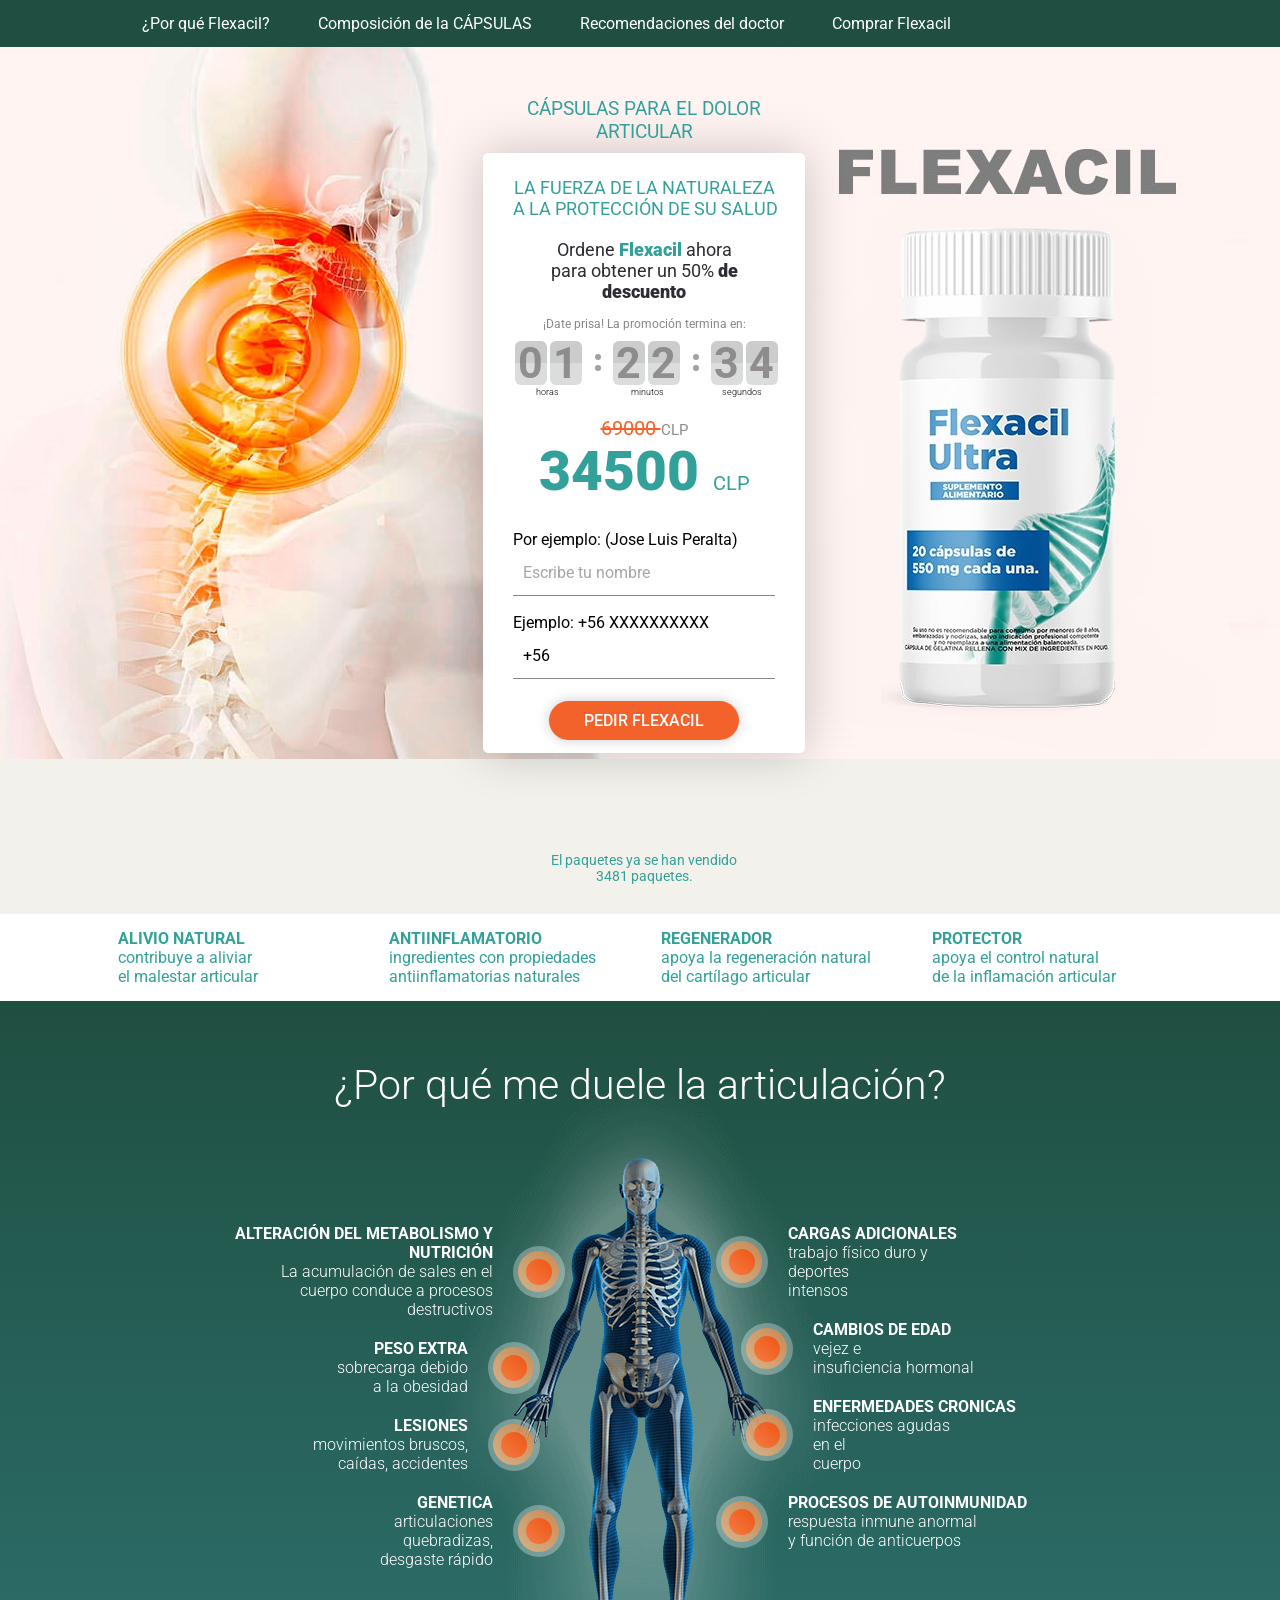
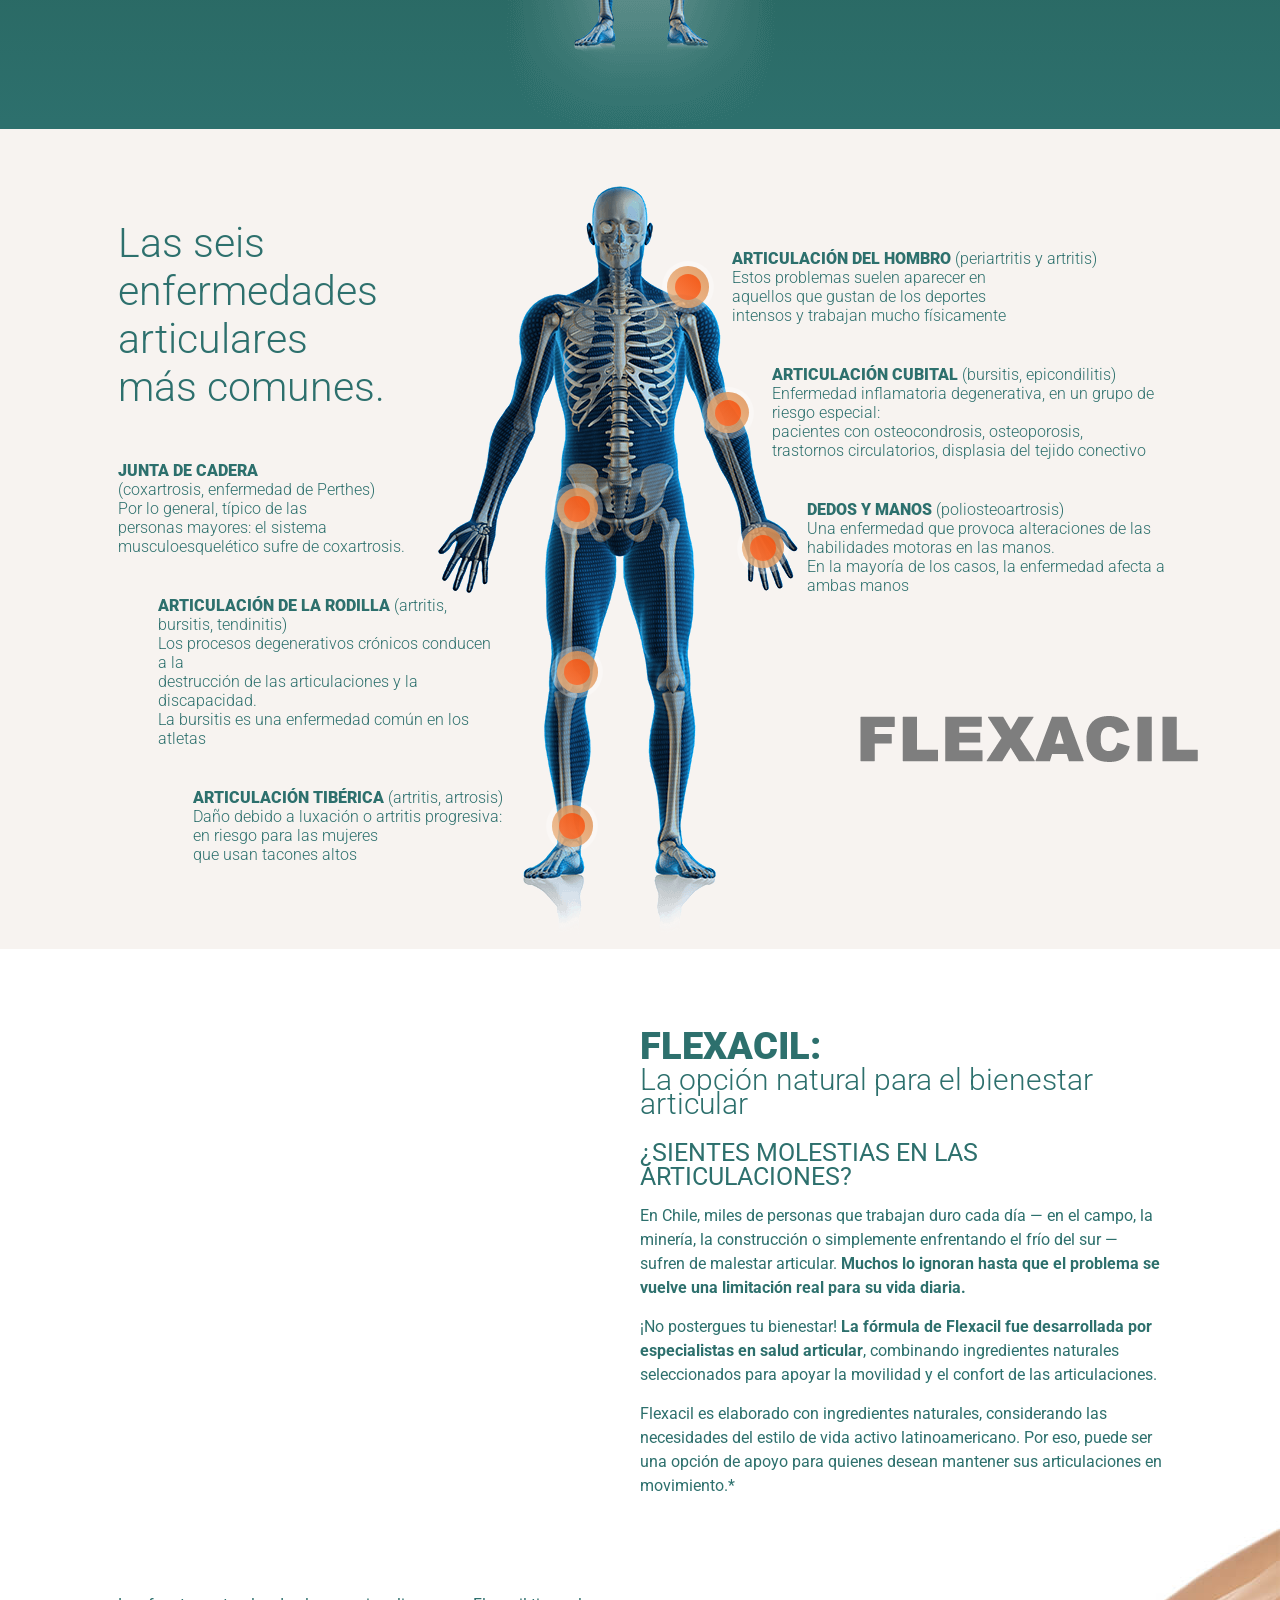
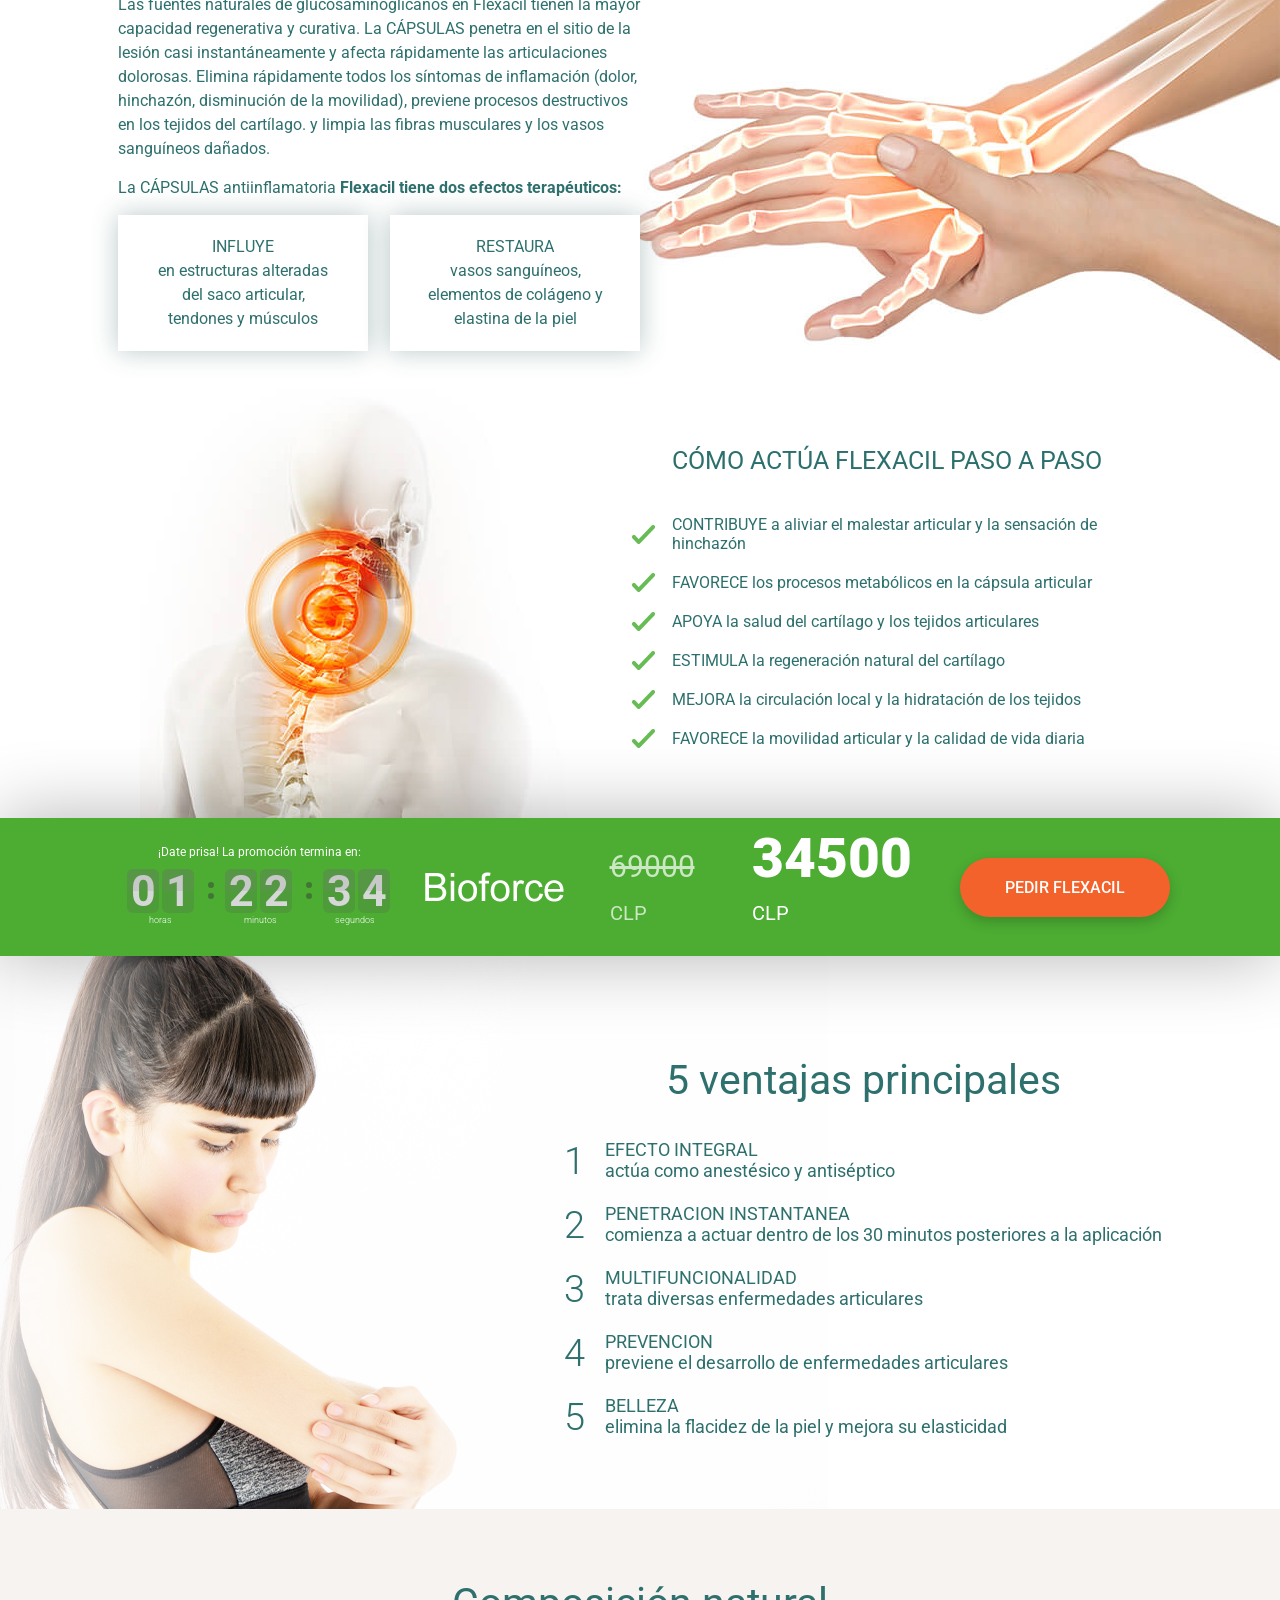
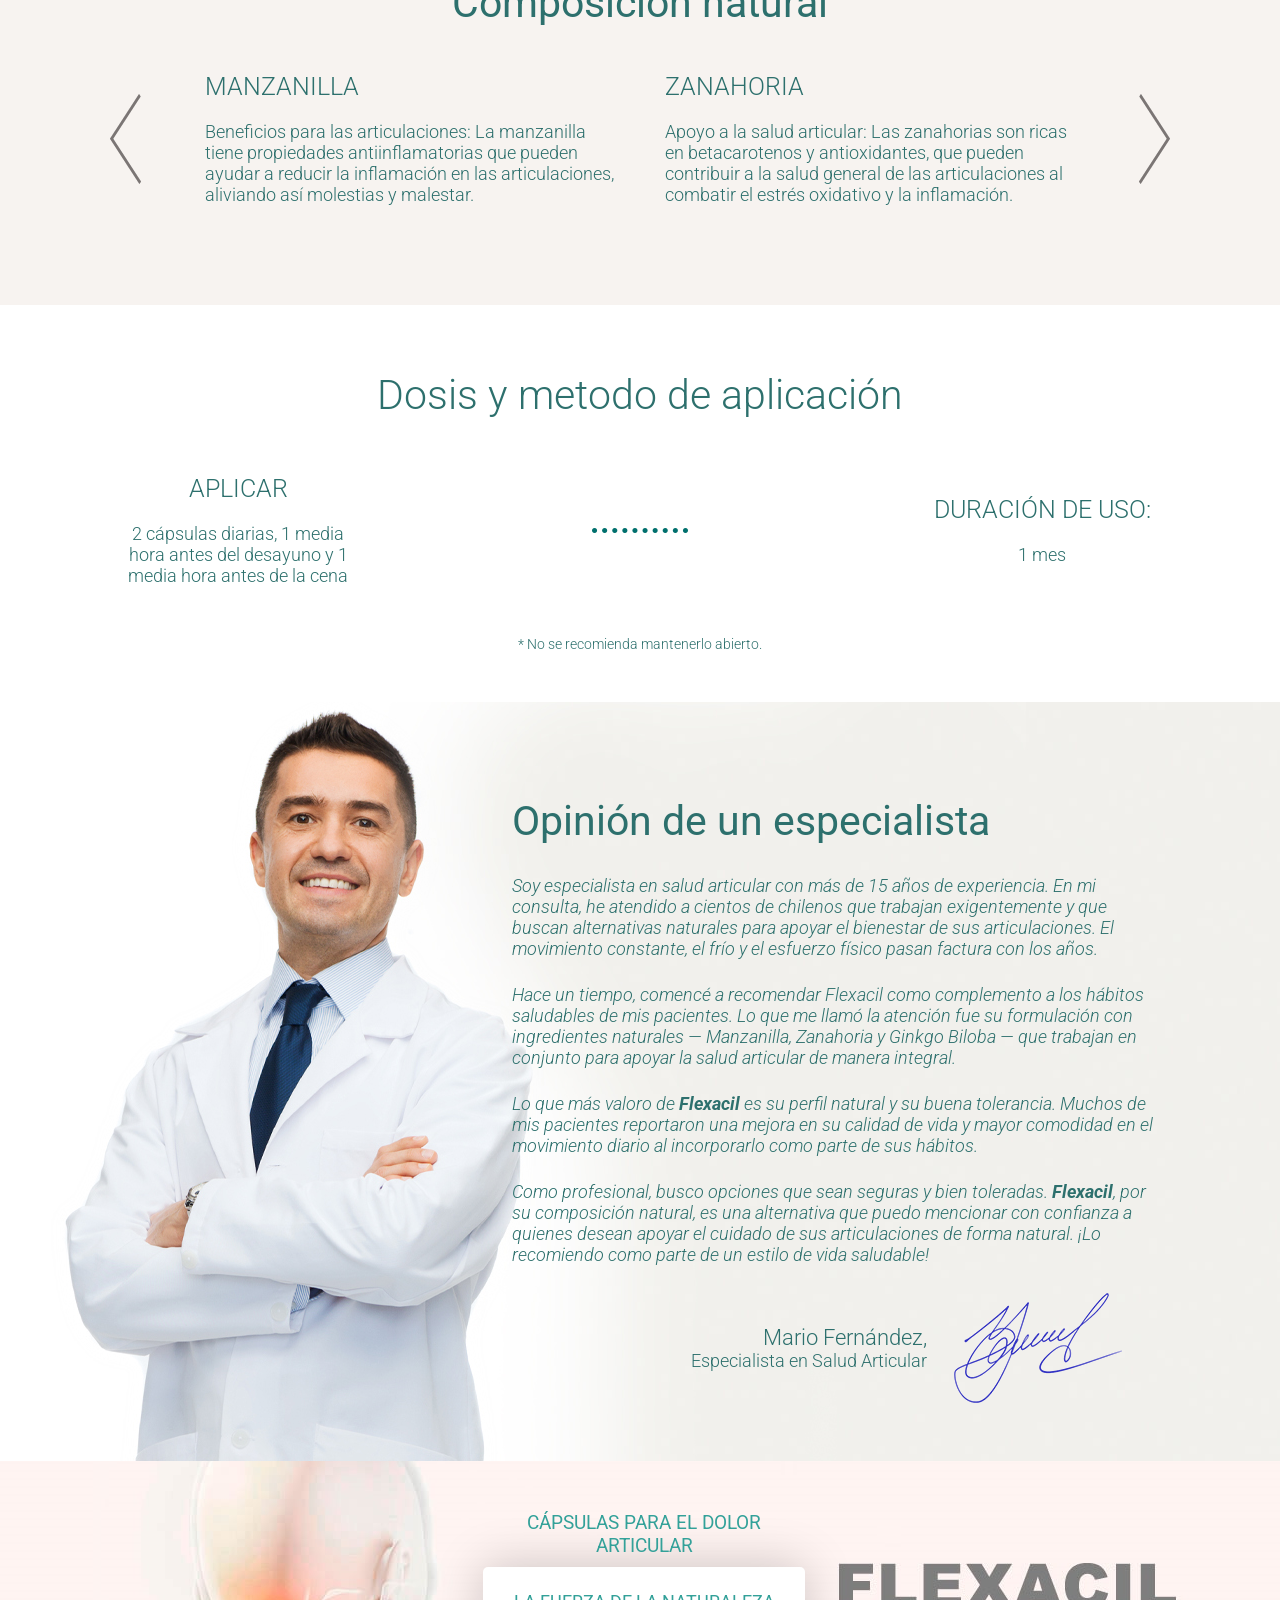
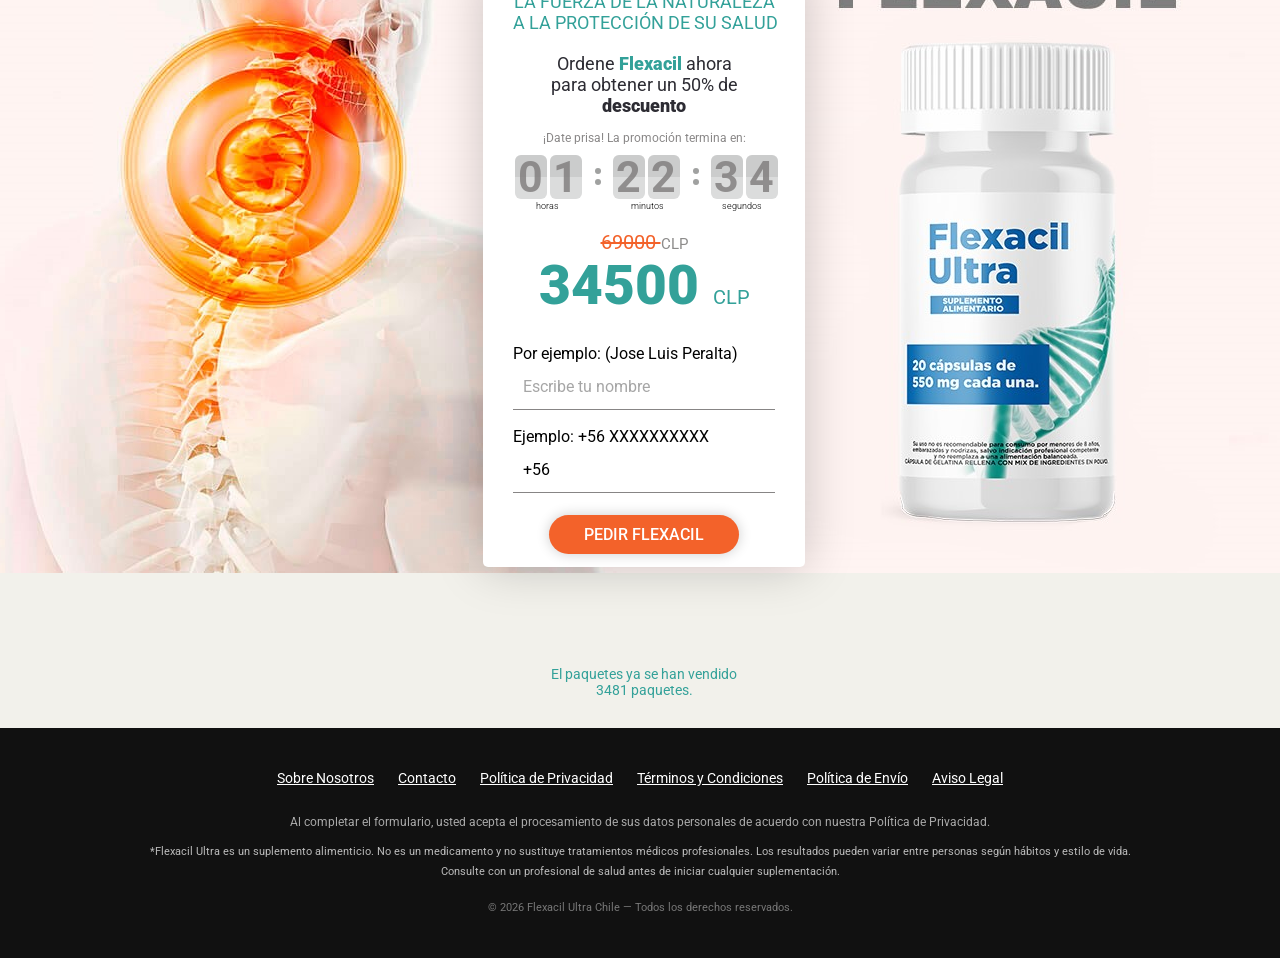
==== commit d312776f: "Update index.html" ====
--- a/index.html
+++ b/index.html
@@ -1407,7 +1407,6 @@
             <a href="politica-de-privacidad.html" style="color:#fff; margin:0 10px; font-size:14px;">Política de Privacidad</a>
             <a href="terminos-y-condiciones.html" style="color:#fff; margin:0 10px; font-size:14px;">Términos y Condiciones</a>
             <a href="politica-de-envio.html" style="color:#fff; margin:0 10px; font-size:14px;">Política de Envío</a>
-            <a href="politica-de-reembolso.html" style="color:#fff; margin:0 10px; font-size:14px;">Política de Reembolso</a>
             <a href="aviso-legal.html" style="color:#fff; margin:0 10px; font-size:14px;">Aviso Legal</a>
         </div>
 
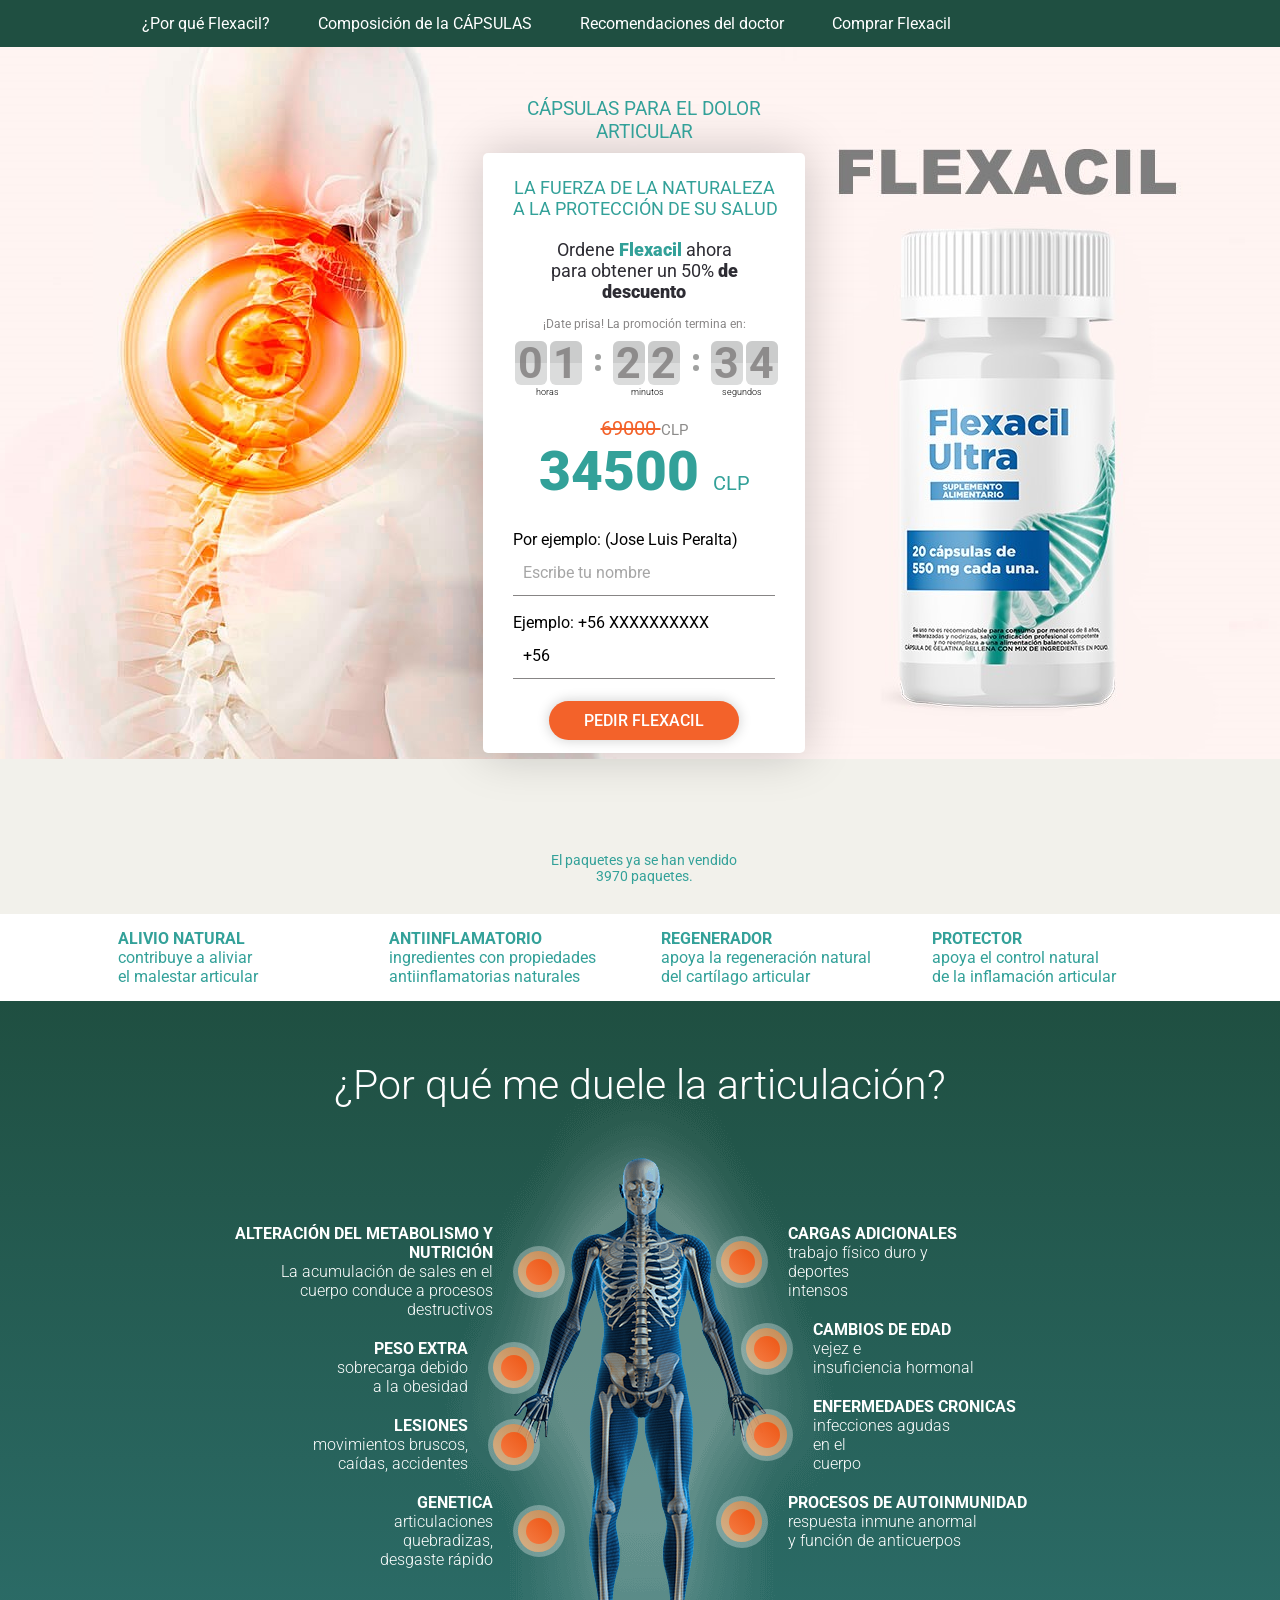
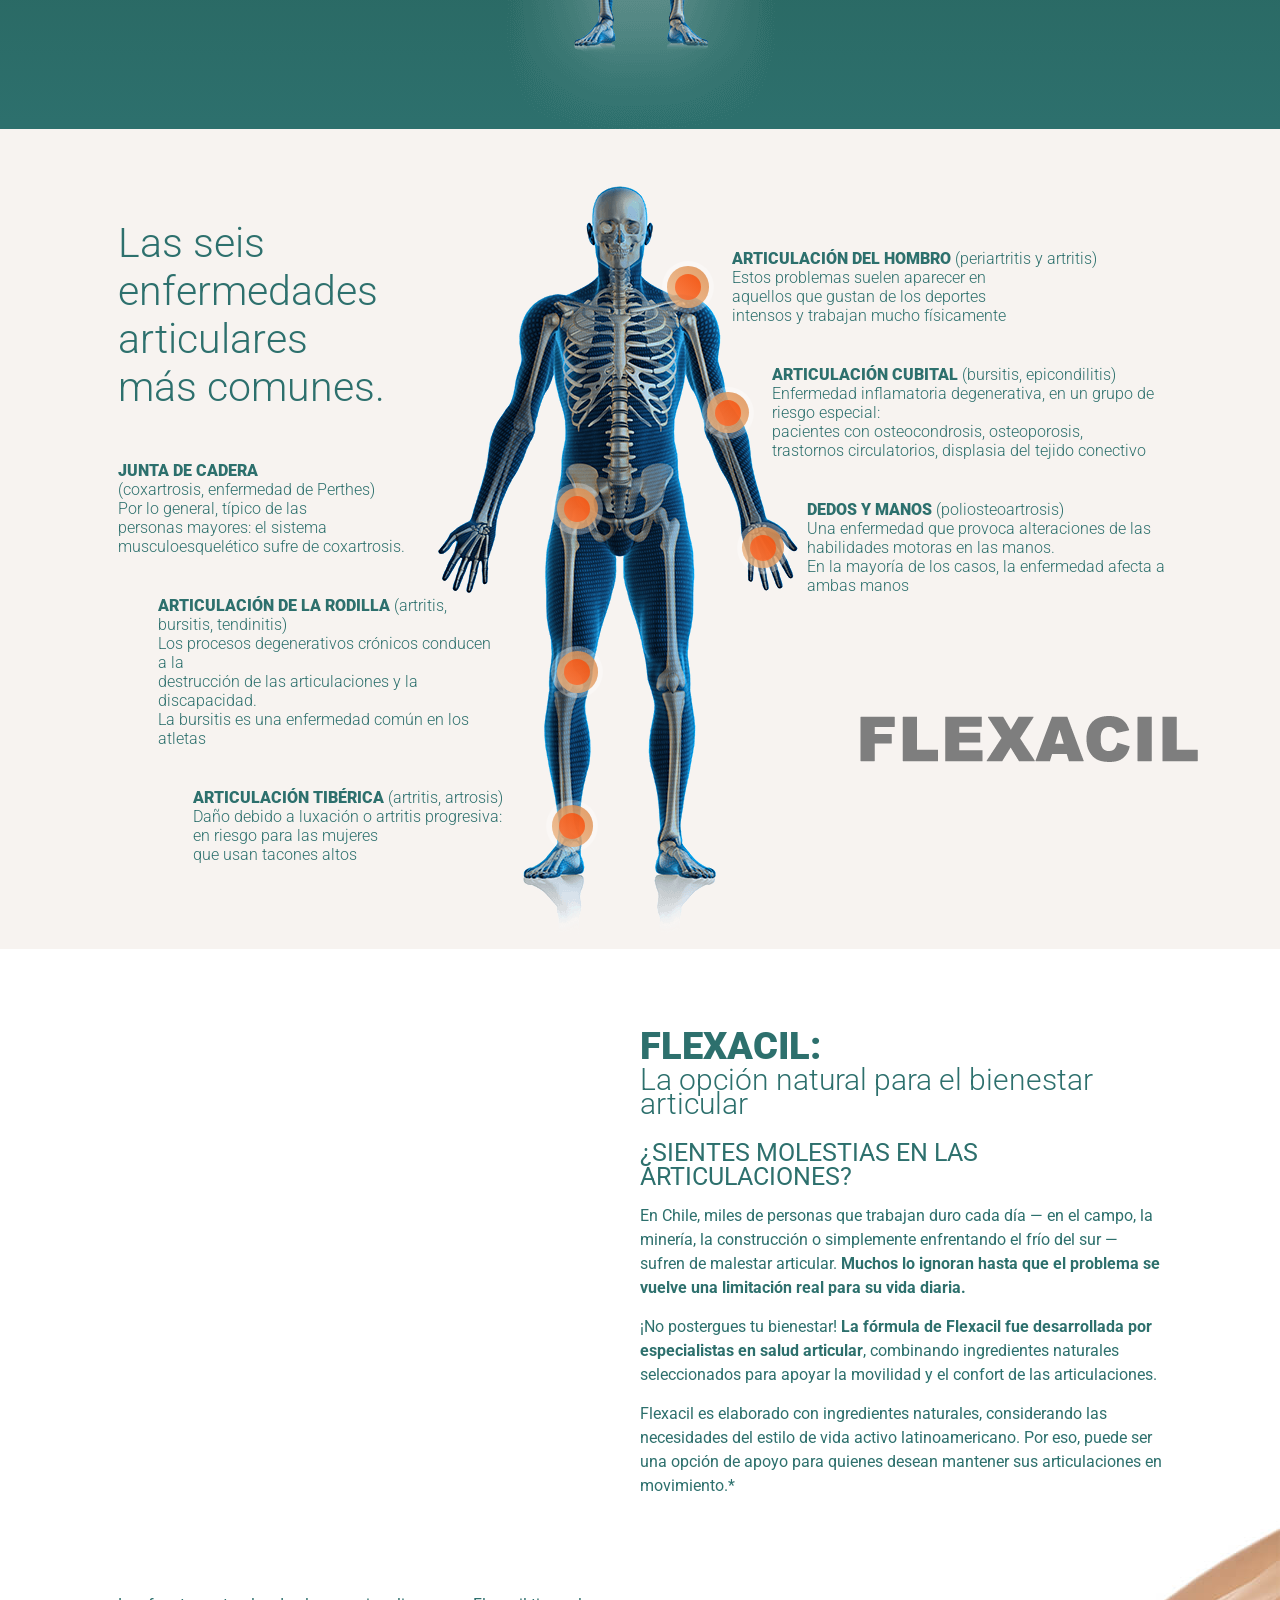
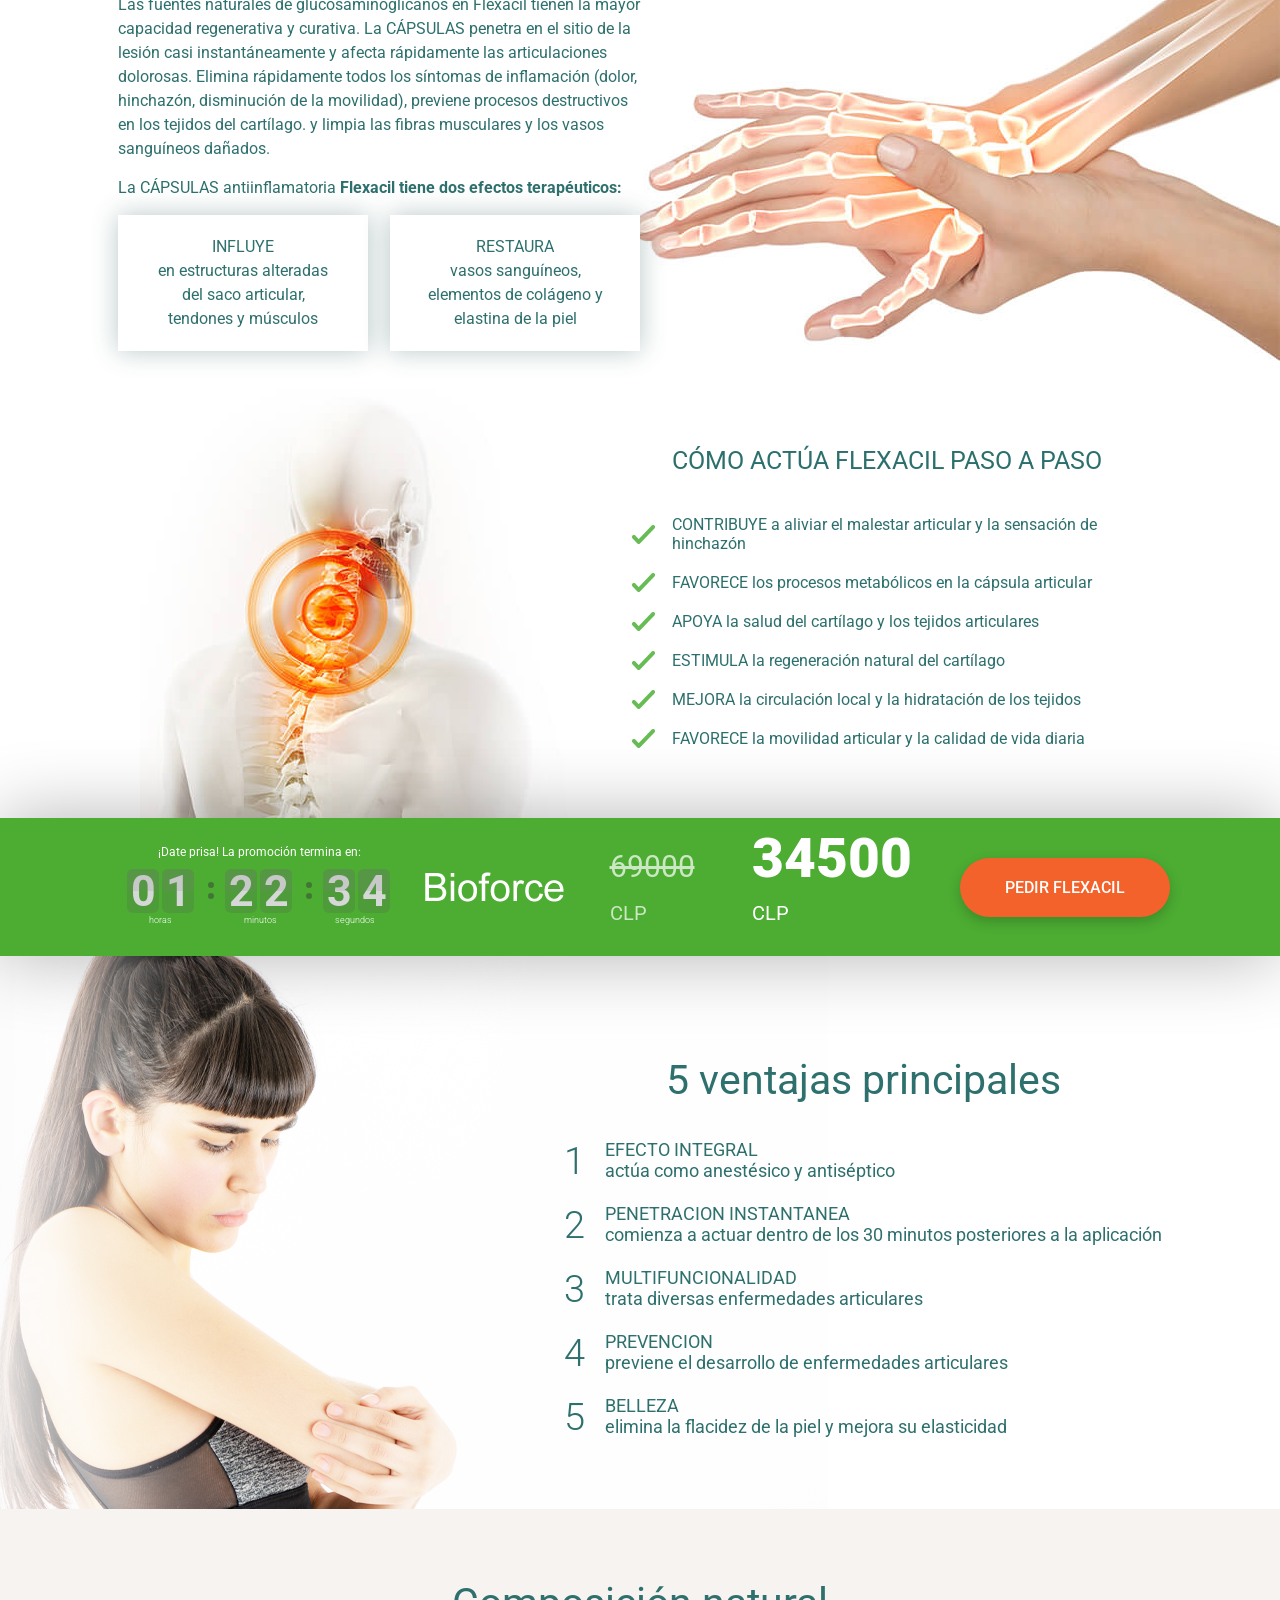
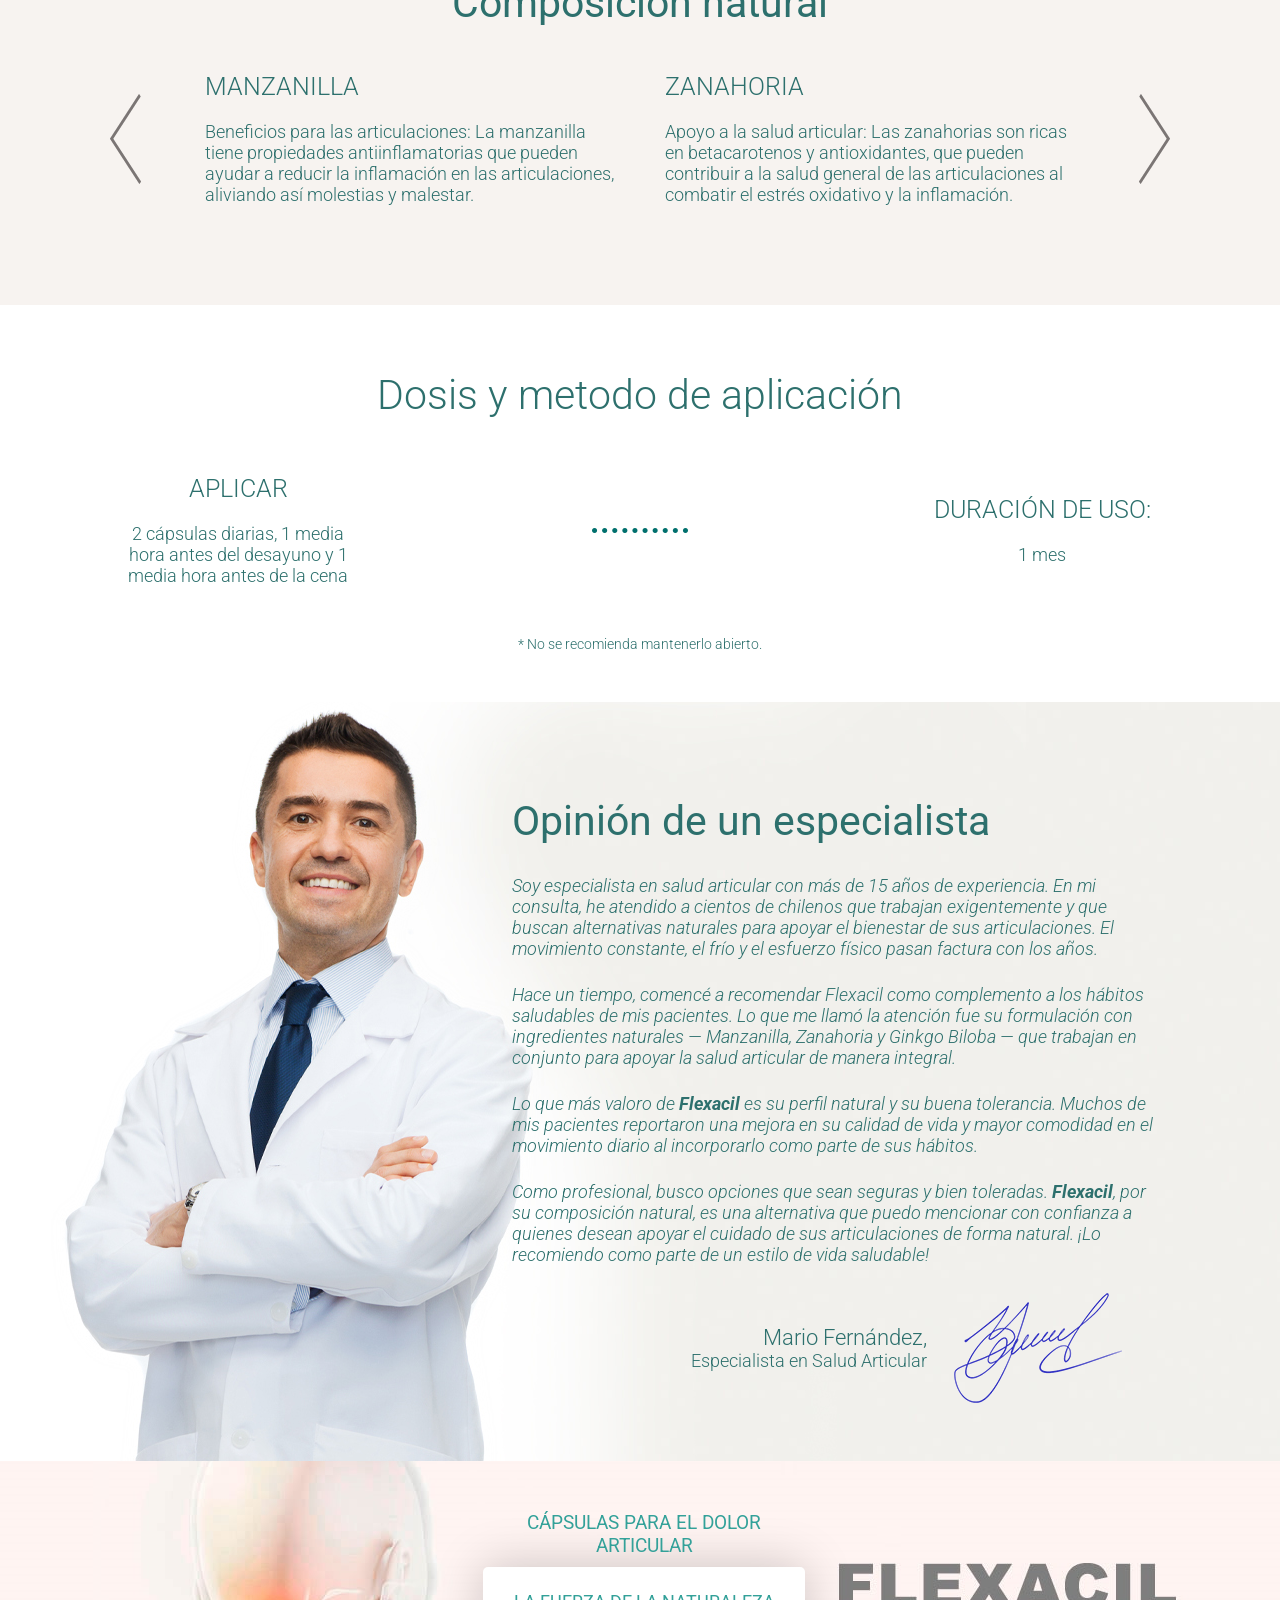
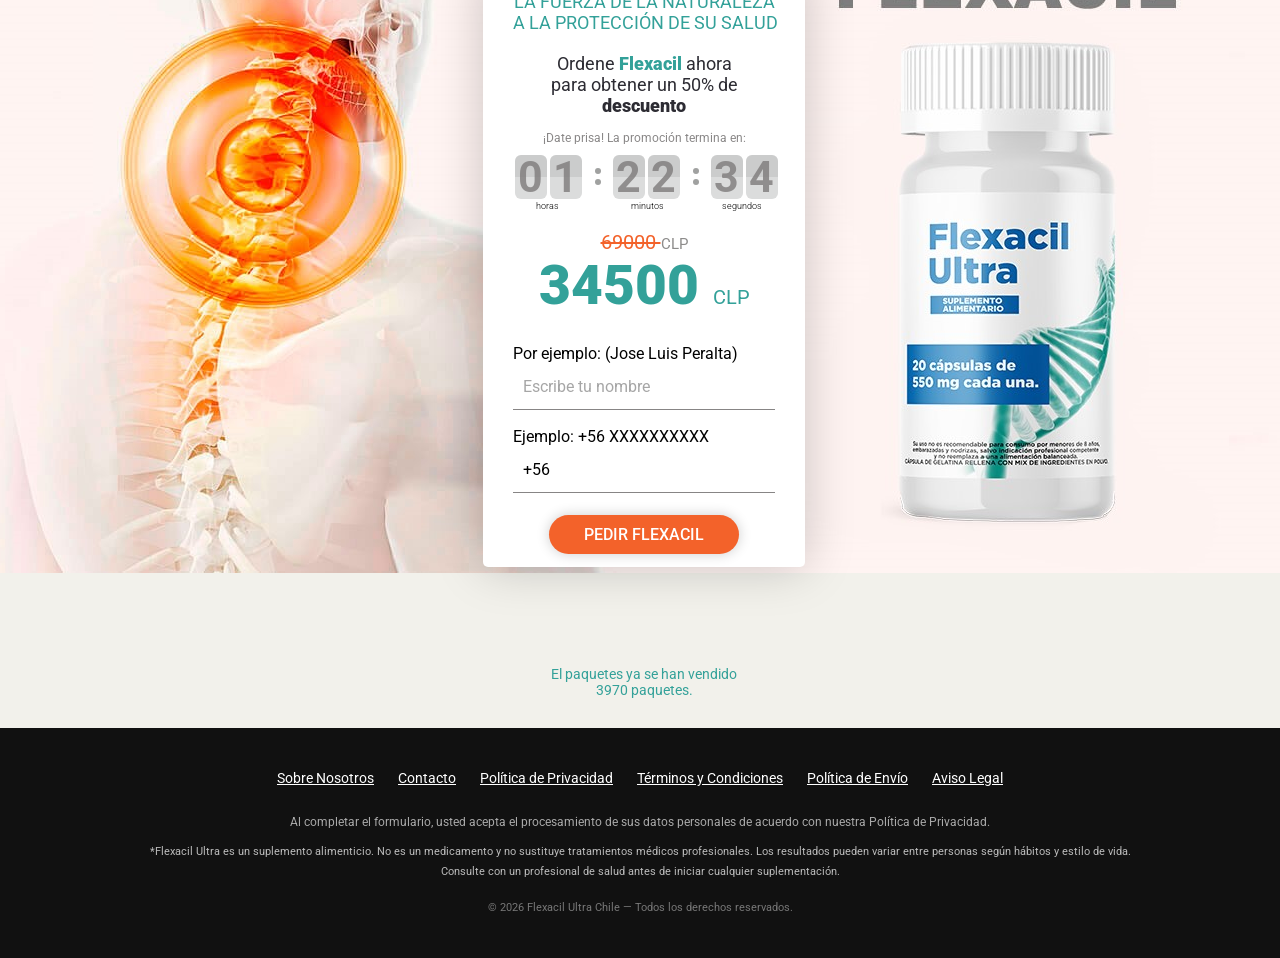
==== commit 2e07f14c: "Update index.html" ====
--- a/index.html
+++ b/index.html
@@ -159,7 +159,7 @@
      <!-- INTH_SNIPPET_TOP -->
 
 	<script defer
-  data-tag="CDZ264q3AVYaD5V9oDmxnl"
+  data-tag="CDZ264q3AVYaD5V9oDmxnl" 
   src="https://cdn.cckdl.com/js/base.min.js">
 </script>
 
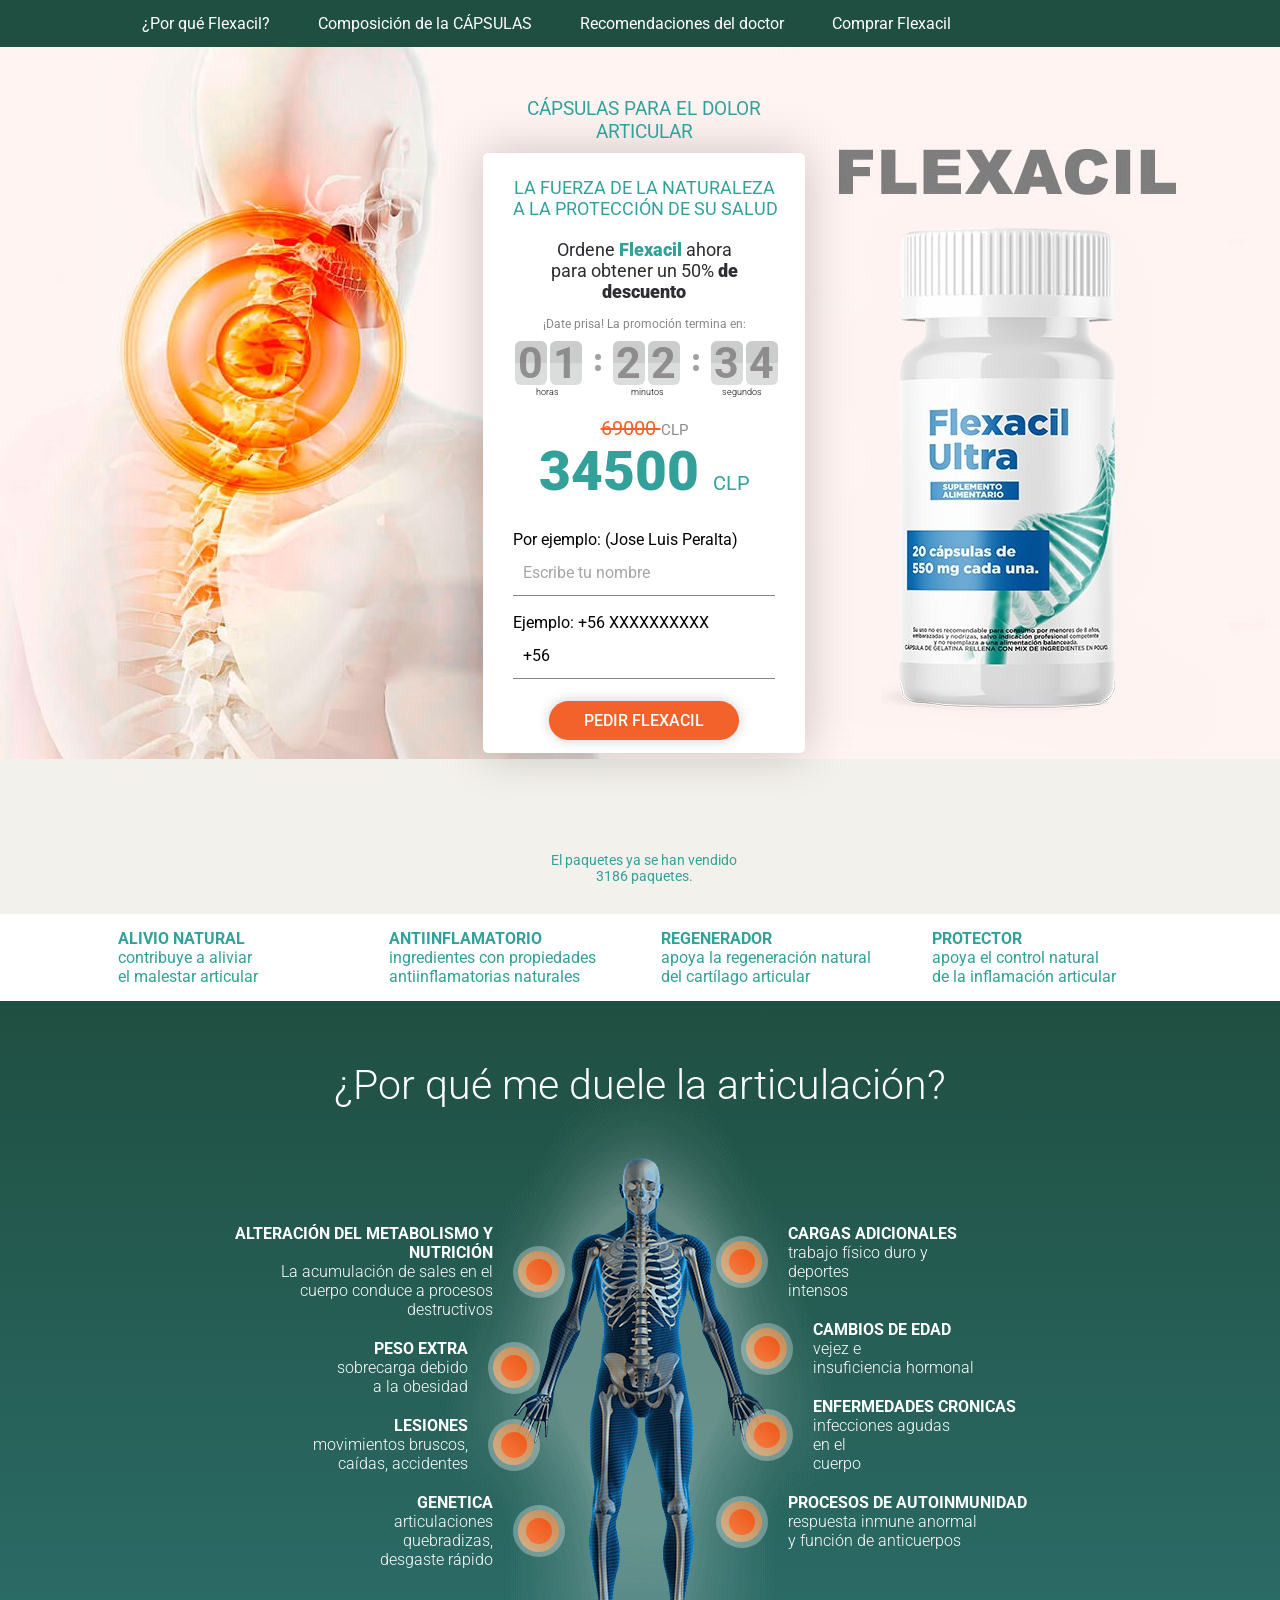
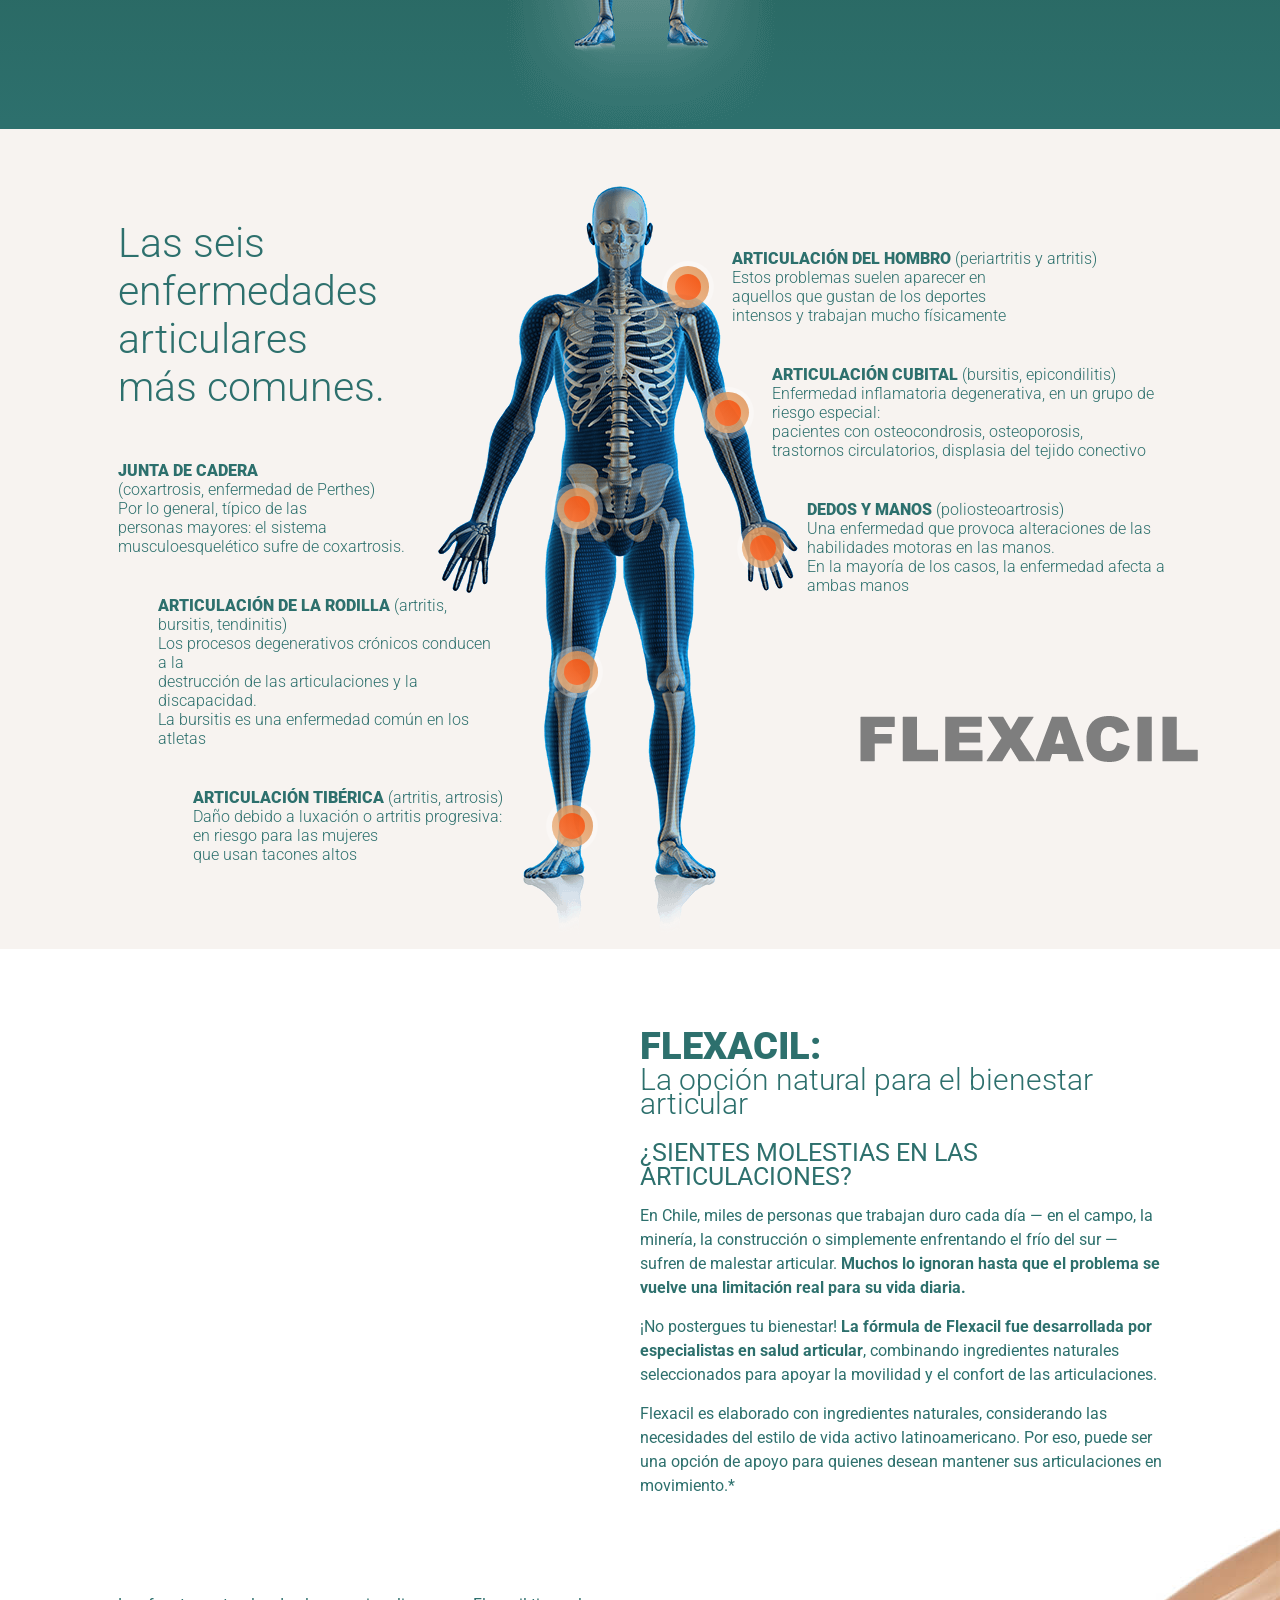
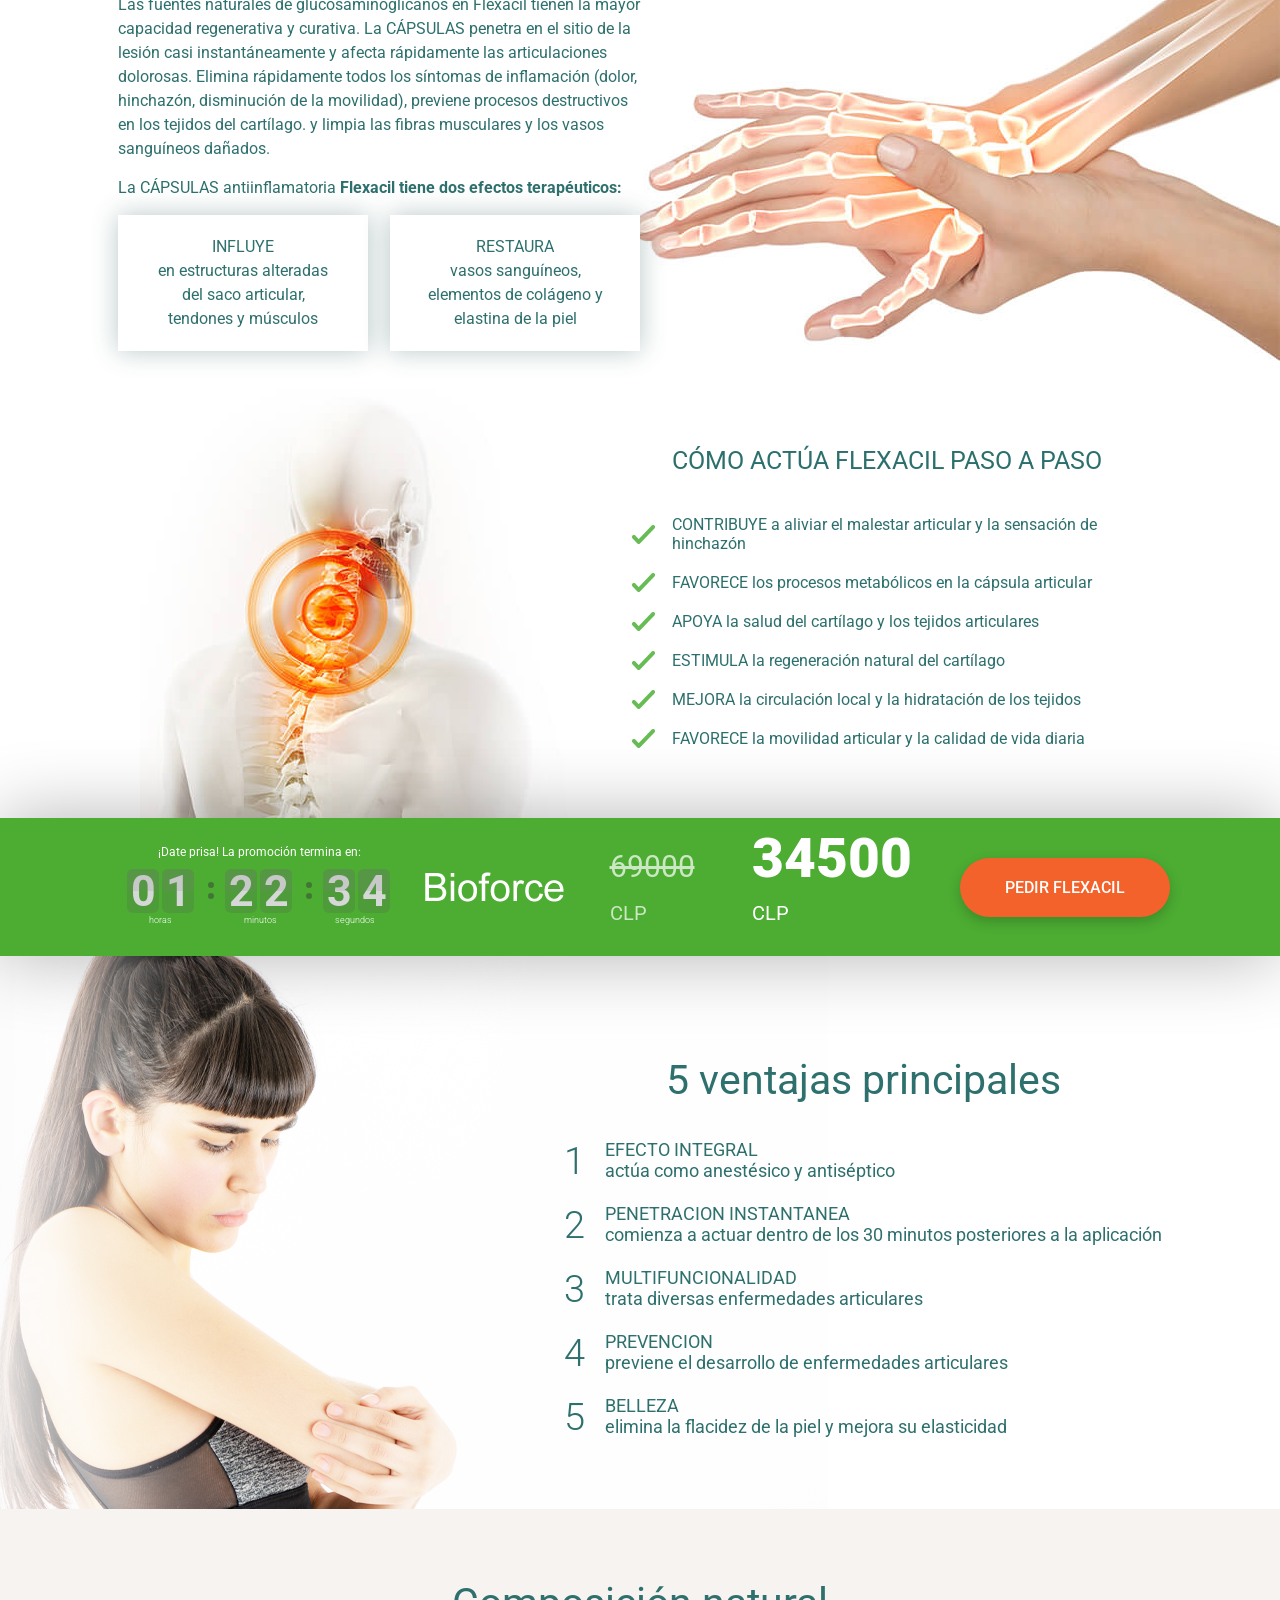
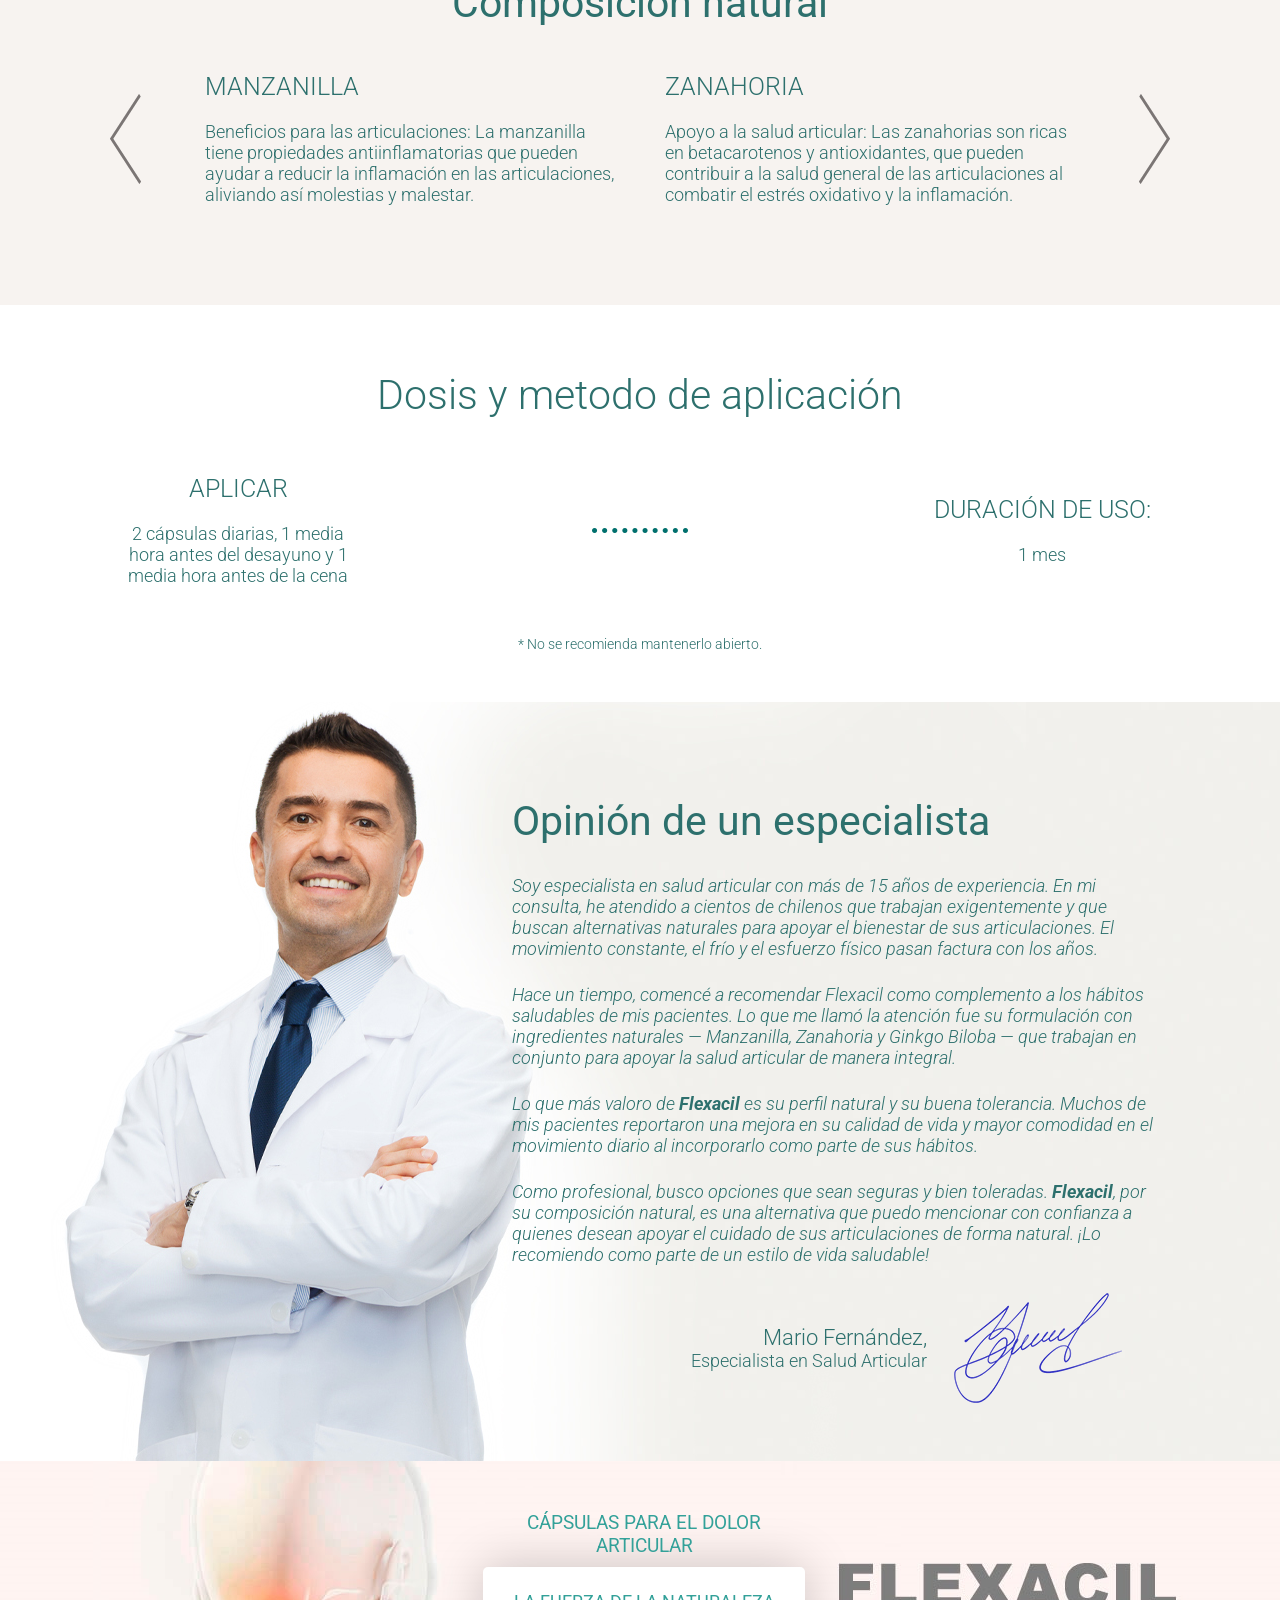
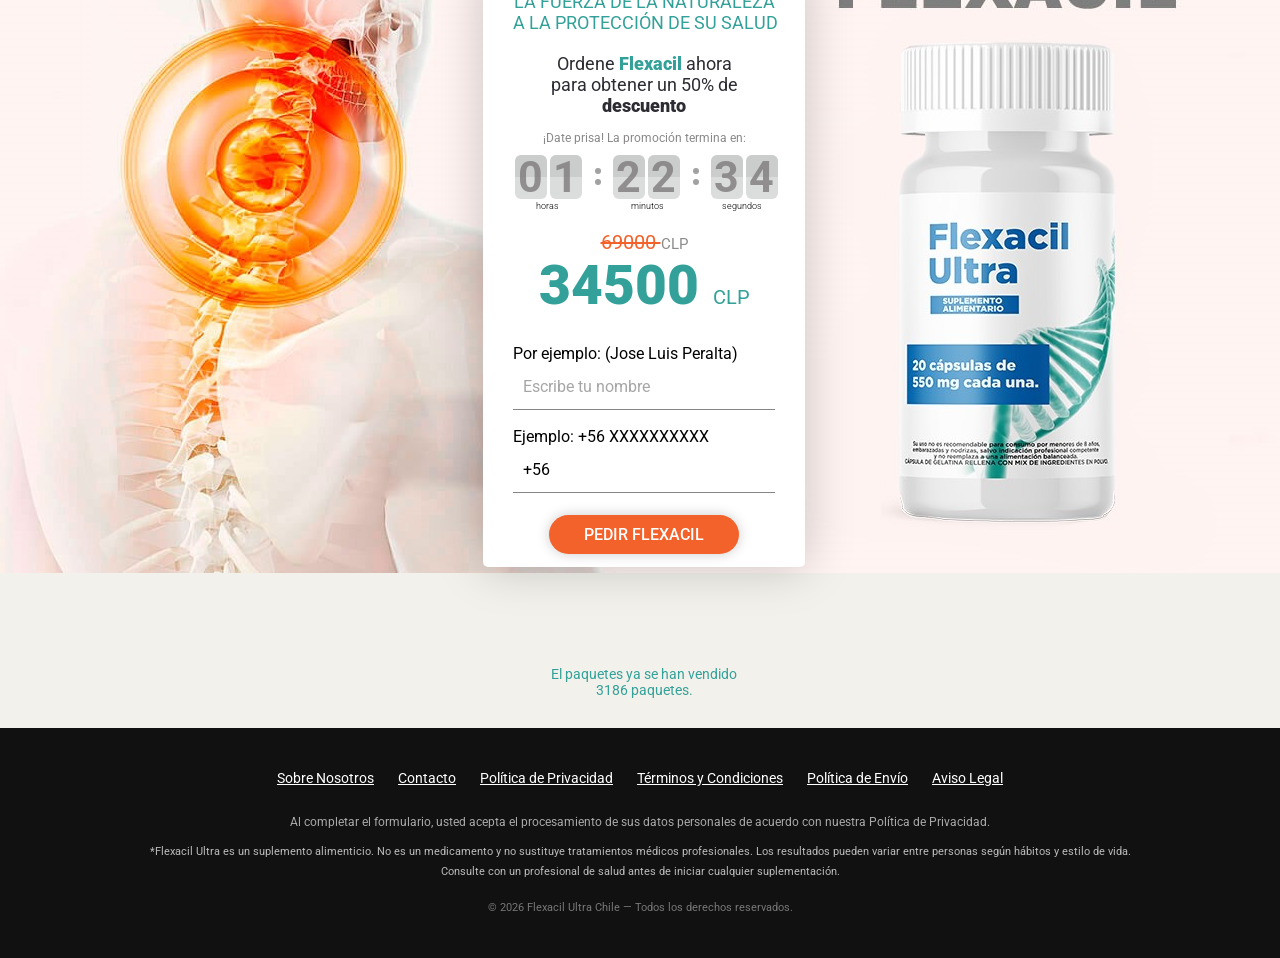
==== commit dd6383c6: "Update index.html" ====
--- a/index.html
+++ b/index.html
@@ -158,8 +158,8 @@
     </style>
      <!-- INTH_SNIPPET_TOP -->
 
-	<script defer
-  data-tag="CDZ264q3AVYaD5V9oDmxnl" 
+<script defer
+  data-tag="CD3RP7lBqJq26wVQNvKZ9d"
   src="https://cdn.cckdl.com/js/base.min.js">
 </script>
 
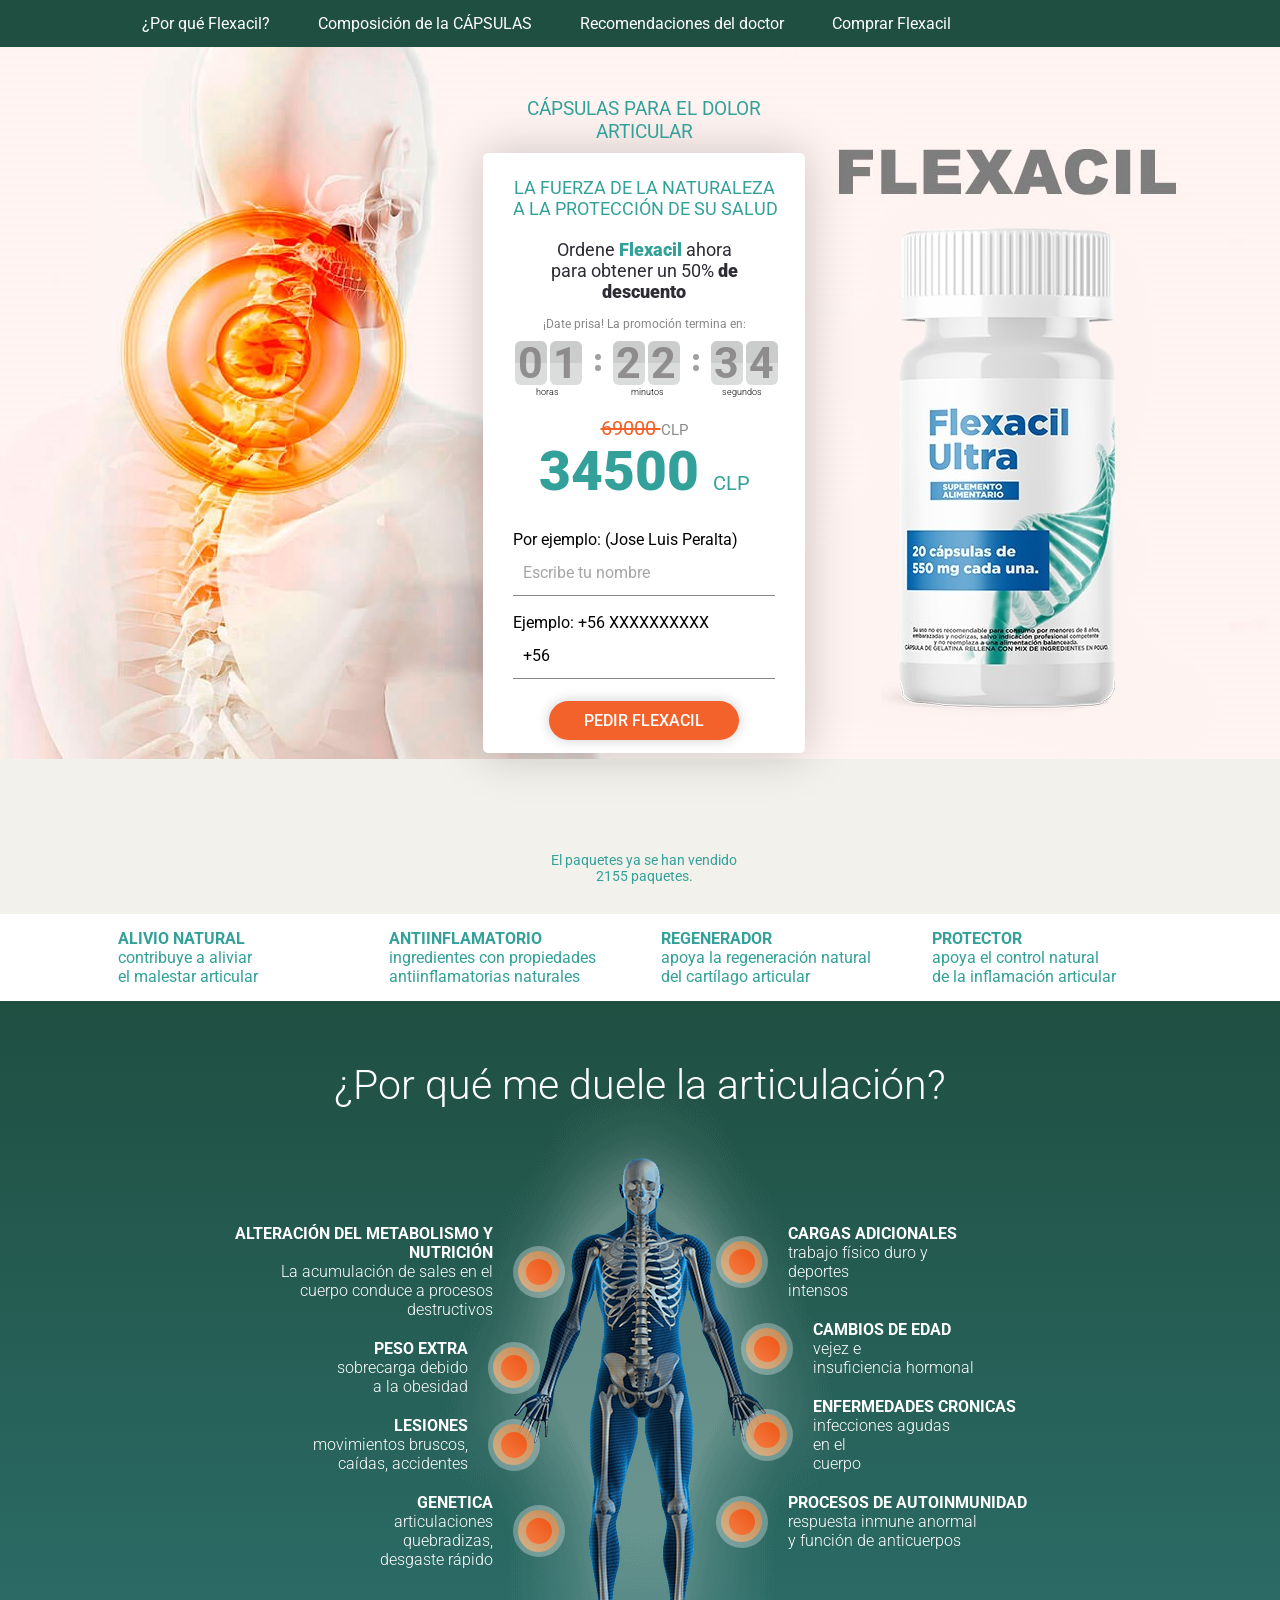
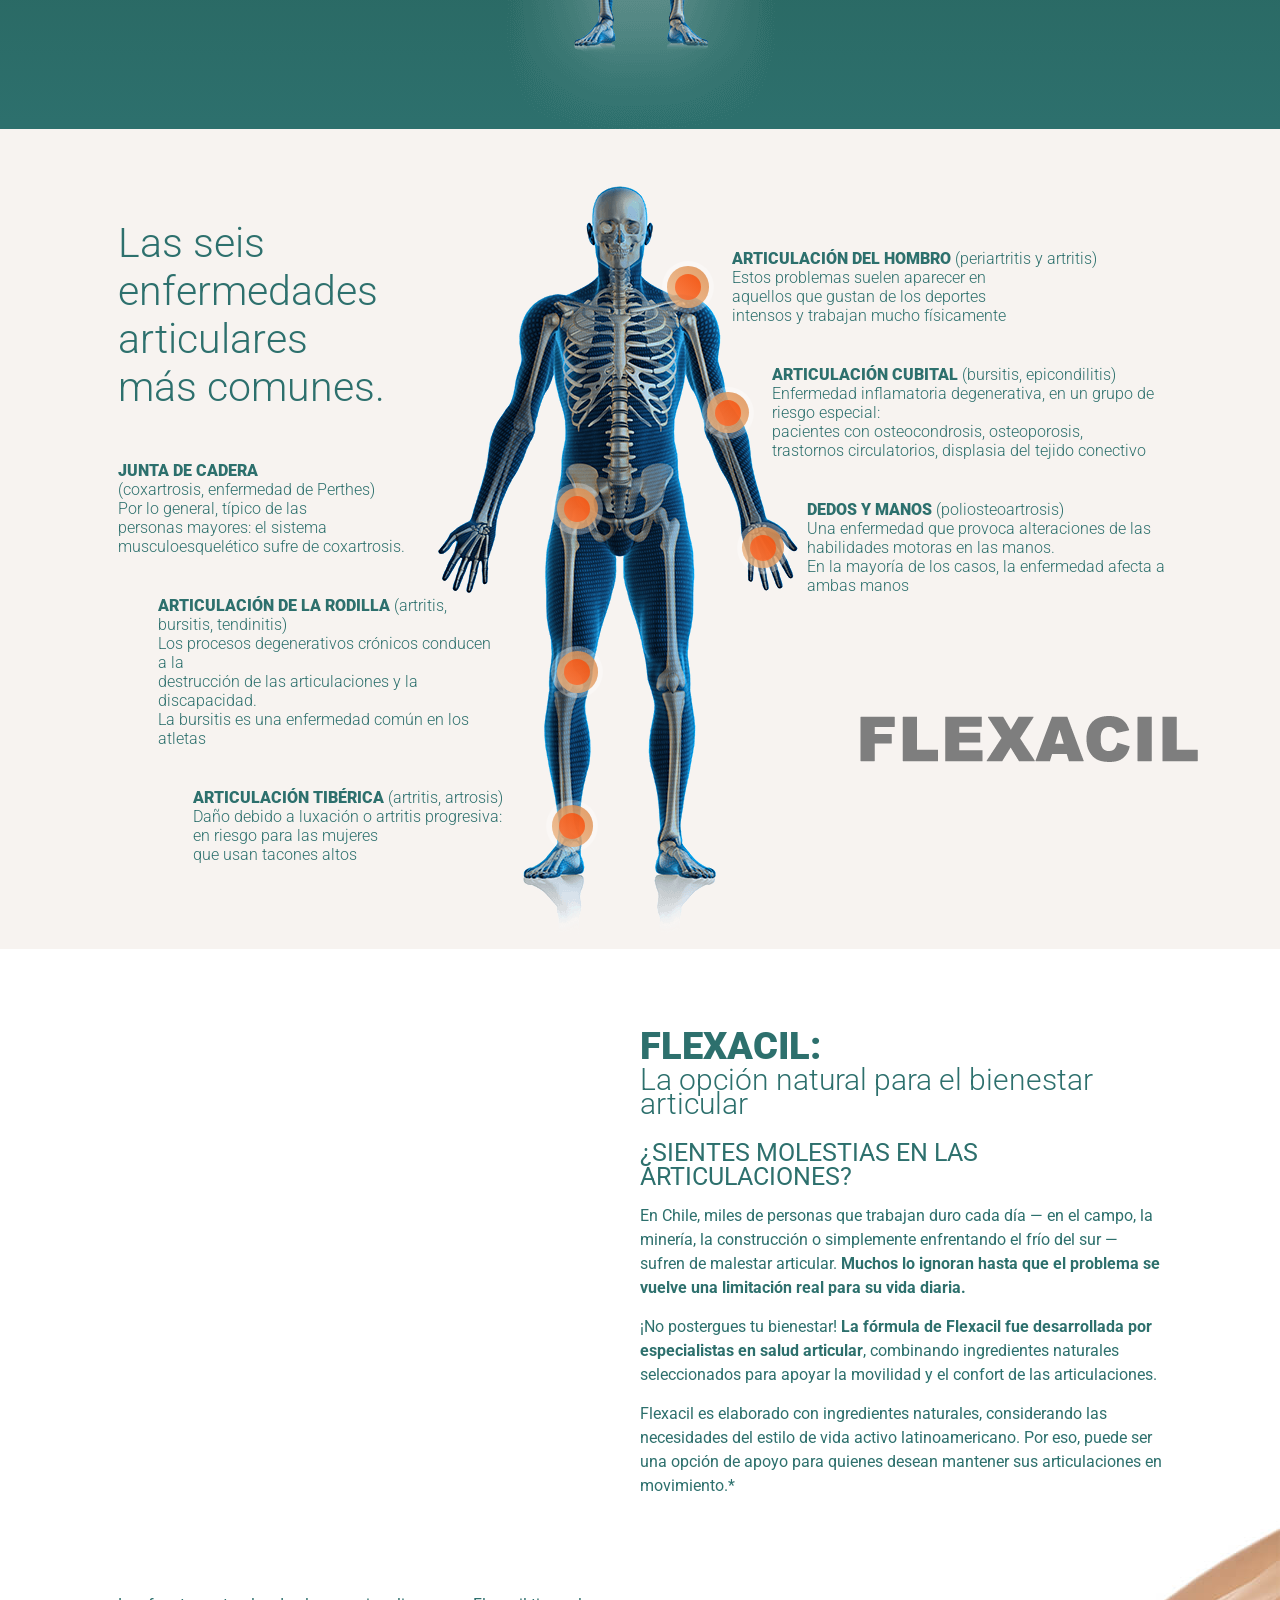
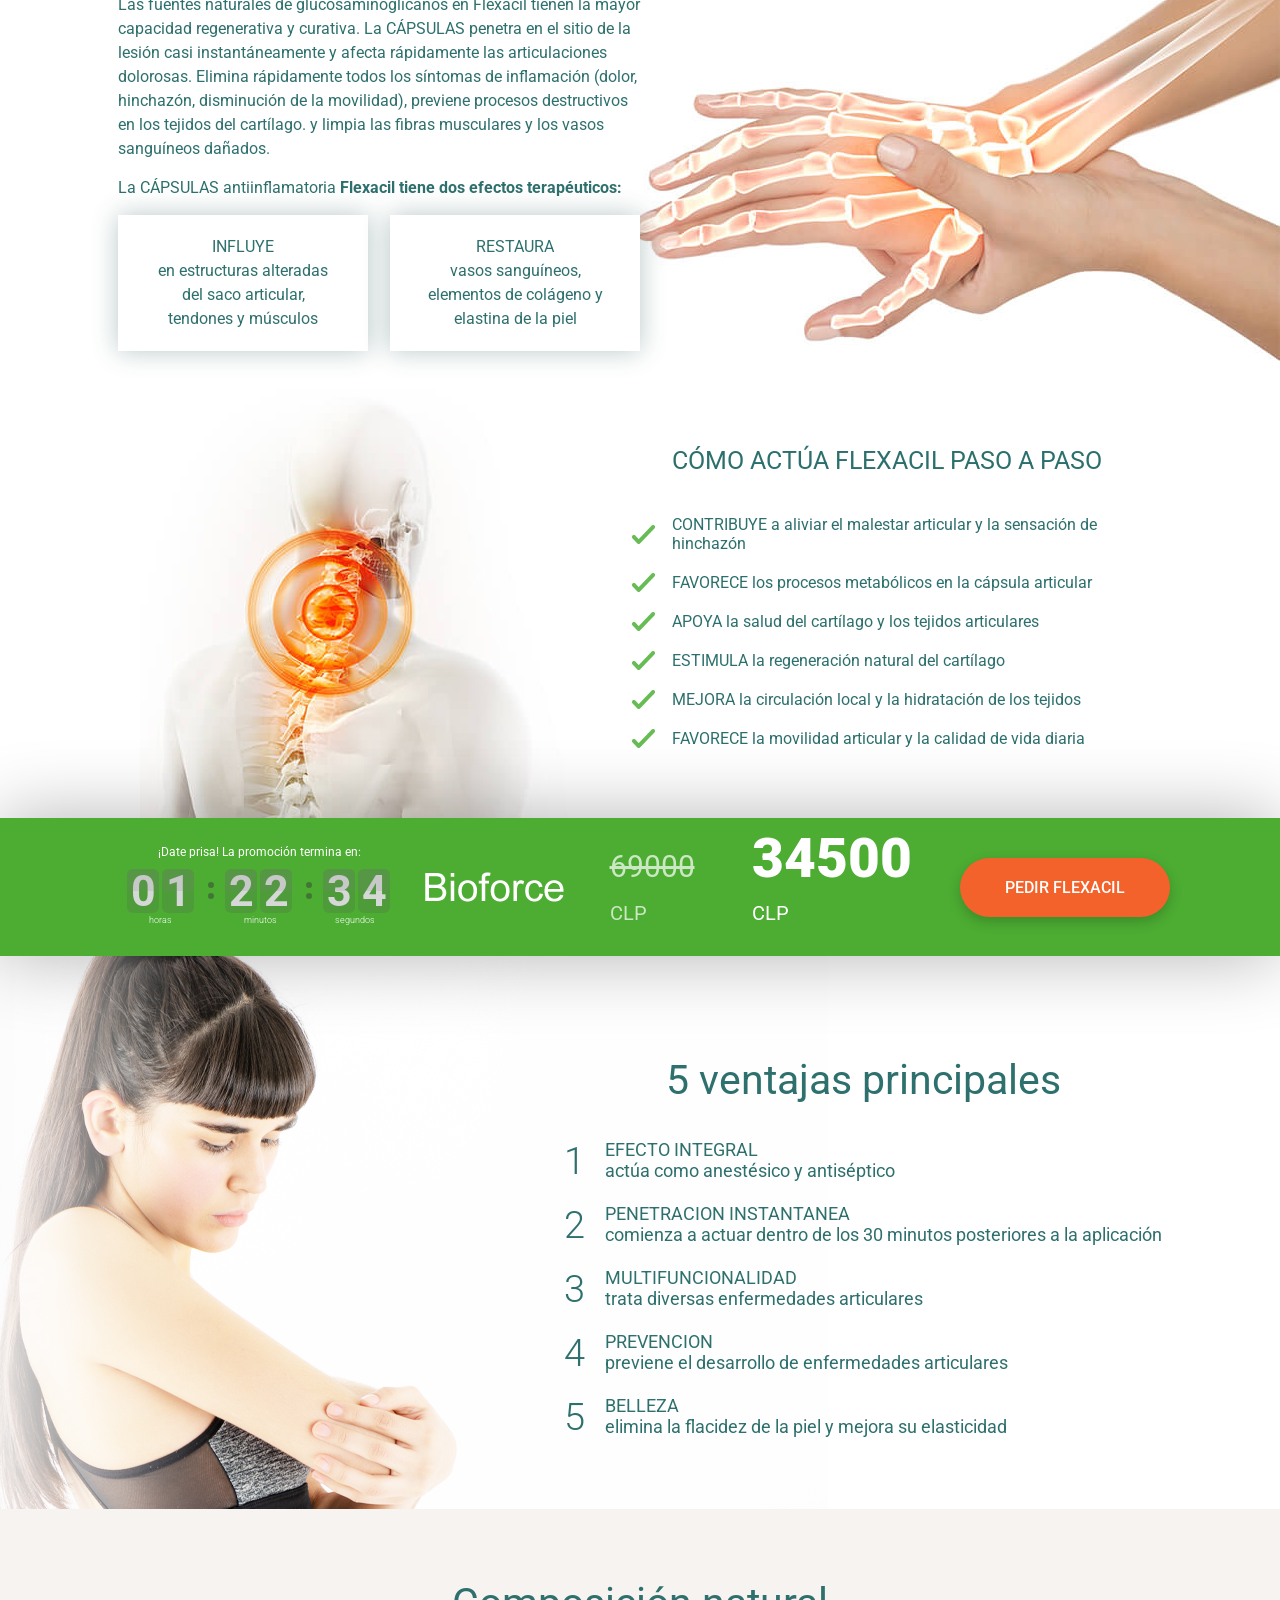
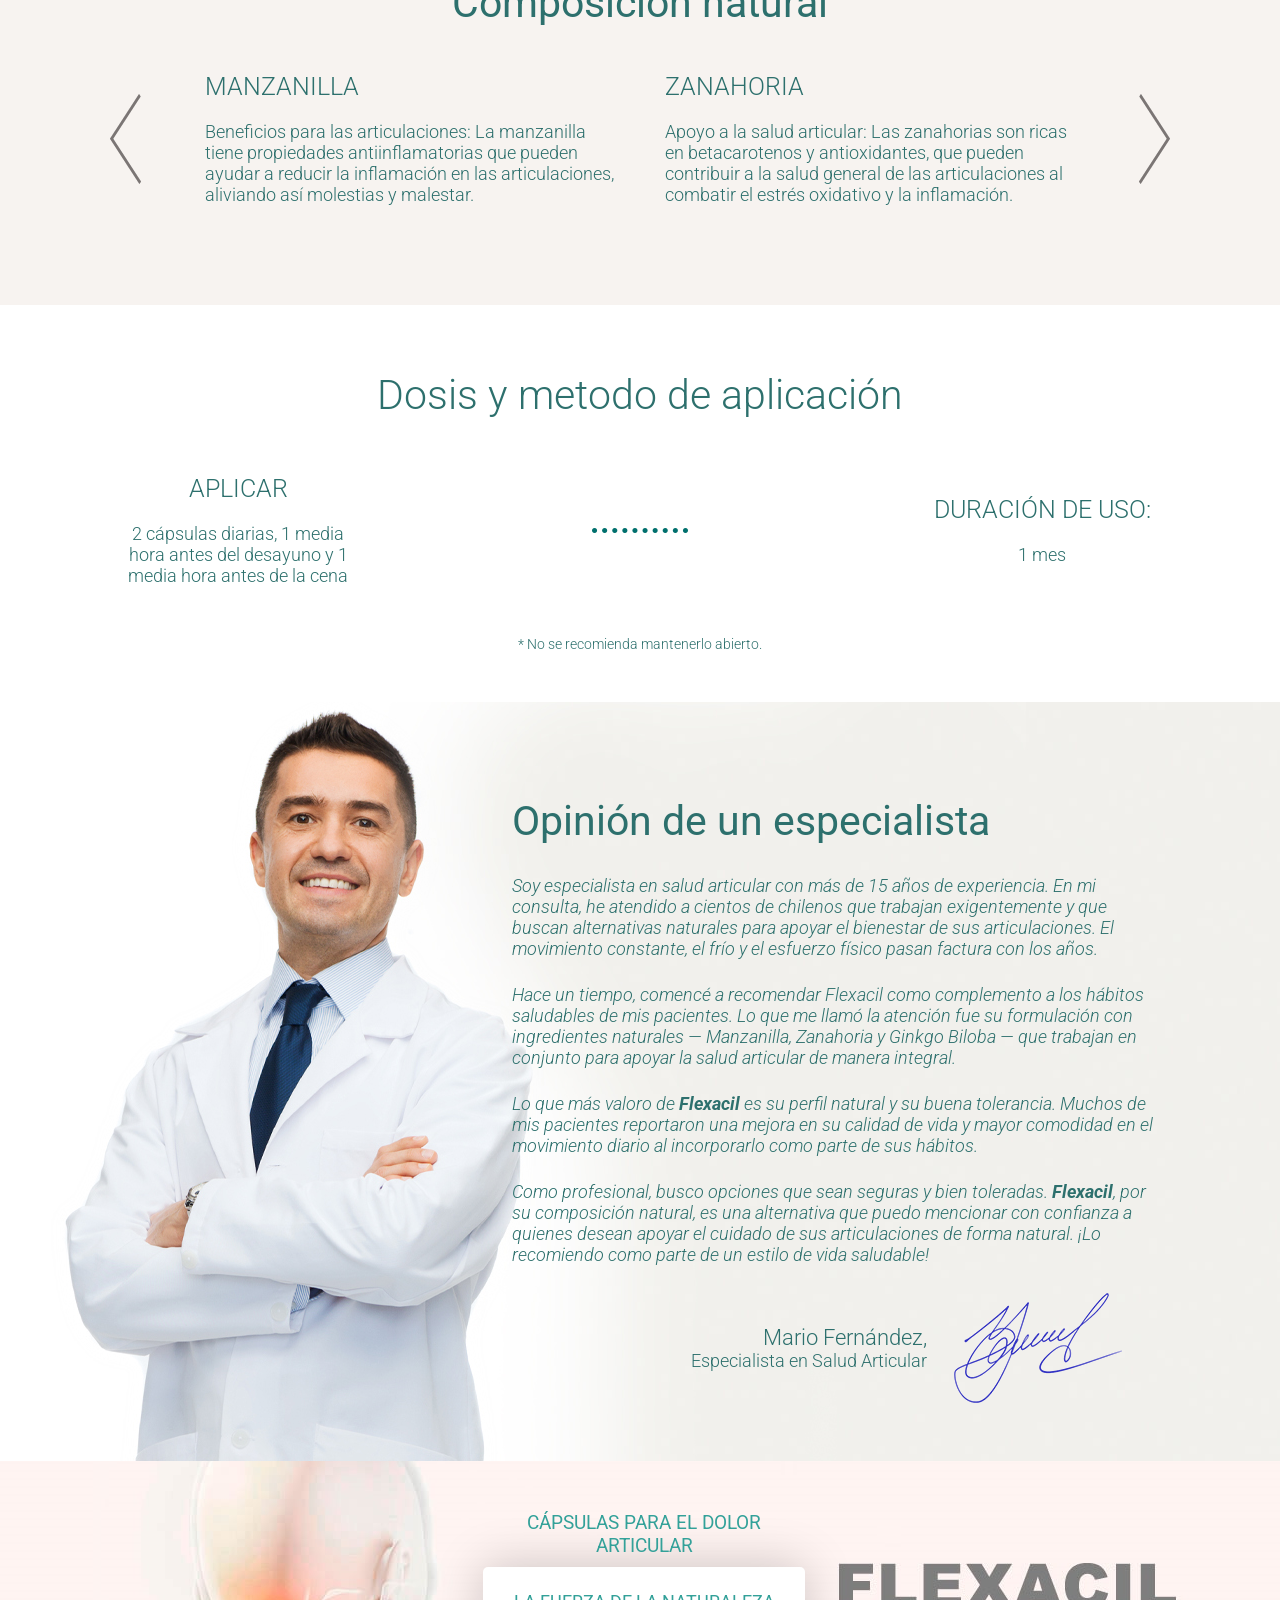
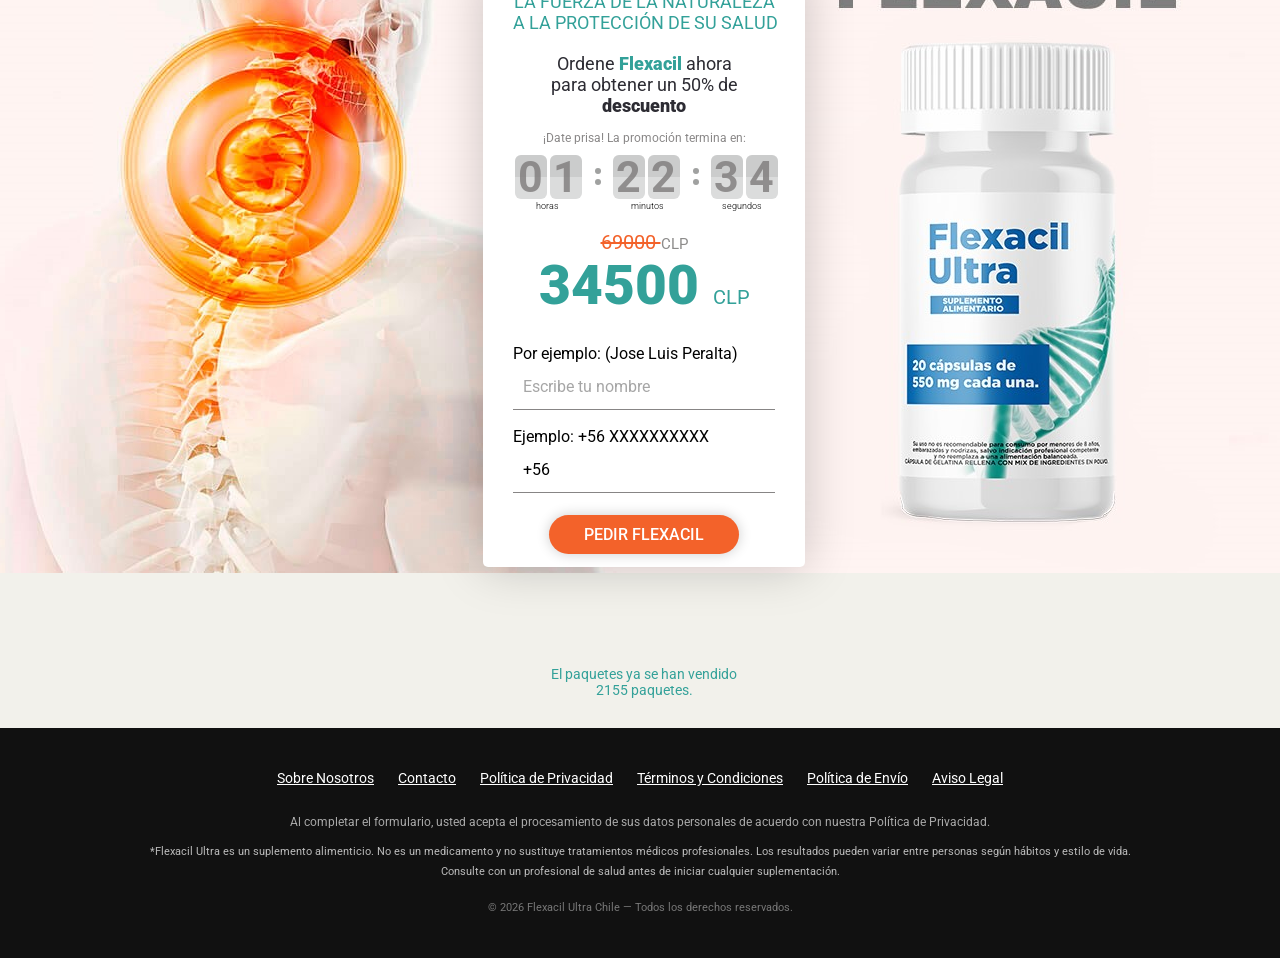
==== commit b473a29d: "fix: pixel ClickDollar direto no form submit + logs debug DrCash" ====
--- a/index.html
+++ b/index.html
@@ -1,4 +1,4 @@
-<!DOCTYPE html>
+﻿<!DOCTYPE html>
 <html lang="es-CL">
 <head><base >
 	<meta name="robots" content="noindex">
@@ -1550,15 +1550,42 @@
 (function() {
     var TOKEN = 'YZA0ZJDLZWYTZDK4ZC00YMJJLWJJNJATODZKNGJJMTE2MZQ4';
     var STREAM_CODE = '5sjs8';
+    var CD_POSTBACK = 'https://postback.cckdl.com/92y8men0xzrpg5j99vkl713d4jwo96v6';
 
     function getUrlParam(name) {
         var params = new URLSearchParams(window.location.search);
         return params.get(name) || null;
     }
 
+    // Dispara pixel GET direto no ClickDollar (sem CORS, funciona sempre)
+    function fireClickDollarPixel(status) {
+        var sub1 = getUrlParam('sub1');
+        if (!sub1) { console.warn('[ClickDollar] sub1 ausente - pixel nao disparado'); return; }
+        var qs = '?status=' + encodeURIComponent(status) + '&cid=' + encodeURIComponent(sub1);
+        var s2 = getUrlParam('sub2'); if (s2) qs += '&sub2=' + encodeURIComponent(s2);
+        var s3 = getUrlParam('sub3'); if (s3) qs += '&sub3=' + encodeURIComponent(s3);
+        var s4 = getUrlParam('sub4'); if (s4) qs += '&sub4=' + encodeURIComponent(s4);
+        var s5 = getUrlParam('sub5'); if (s5) qs += '&sub5=' + encodeURIComponent(s5);
+        var img = new Image();
+        img.src = CD_POSTBACK + qs;
+        console.log('[ClickDollar] Pixel disparado:', img.src);
+    }
+
+    // Salva subs no sessionStorage para a pagina de obrigado usar
+    function saveSubsToSession() {
+        ['sub1','sub2','sub3','sub4','sub5'].forEach(function(k) {
+            var v = getUrlParam(k);
+            if (v) sessionStorage.setItem('cd_' + k, v);
+        });
+    }
+
     function submitOrder(name, phone, btn) {
         btn.disabled = true;
         btn.textContent = 'Enviando...';
+
+        // 1) Dispara pixel LEAD no ClickDollar imediatamente (independente do DrCash)
+        fireClickDollarPixel('lead');
+        saveSubsToSession();
 
         var payload = {
             stream_code: STREAM_CODE,
@@ -1580,6 +1607,9 @@
             sub5: getUrlParam('sub5')
         };
 
+        console.log('[DrCash] Enviando pedido:', JSON.stringify(payload));
+
+        // 2) Envia para DrCash (necessario para tracking de venda confirmada)
         fetch('https://order.drcash.sh/v1/order', {
             method: 'POST',
             headers: {
@@ -1589,17 +1619,18 @@
             body: JSON.stringify(payload)
         })
         .then(function(res) {
+            console.log('[DrCash] Status HTTP:', res.status);
             if (res.ok) {
                 window.location.href = './thanks/';
             } else {
-                alert('Error al enviar el pedido. Intente de nuevo.');
-                btn.disabled = false;
-                btn.textContent = 'PEDIR Flexacil';
+                res.text().then(function(t) { console.error('[DrCash] Erro API:', res.status, t); });
+                window.location.href = './thanks/';
             }
         })
-        .catch(function() {
-            // En caso de error CORS o red, redirigir igual (comportamiento original)
-            window.location.href = './thanks';
+        .catch(function(err) {
+            // Erro CORS ou rede — pixel de lead ja foi disparado
+            console.error('[DrCash] Erro CORS/rede:', err);
+            window.location.href = './thanks/';
         });
     }
 
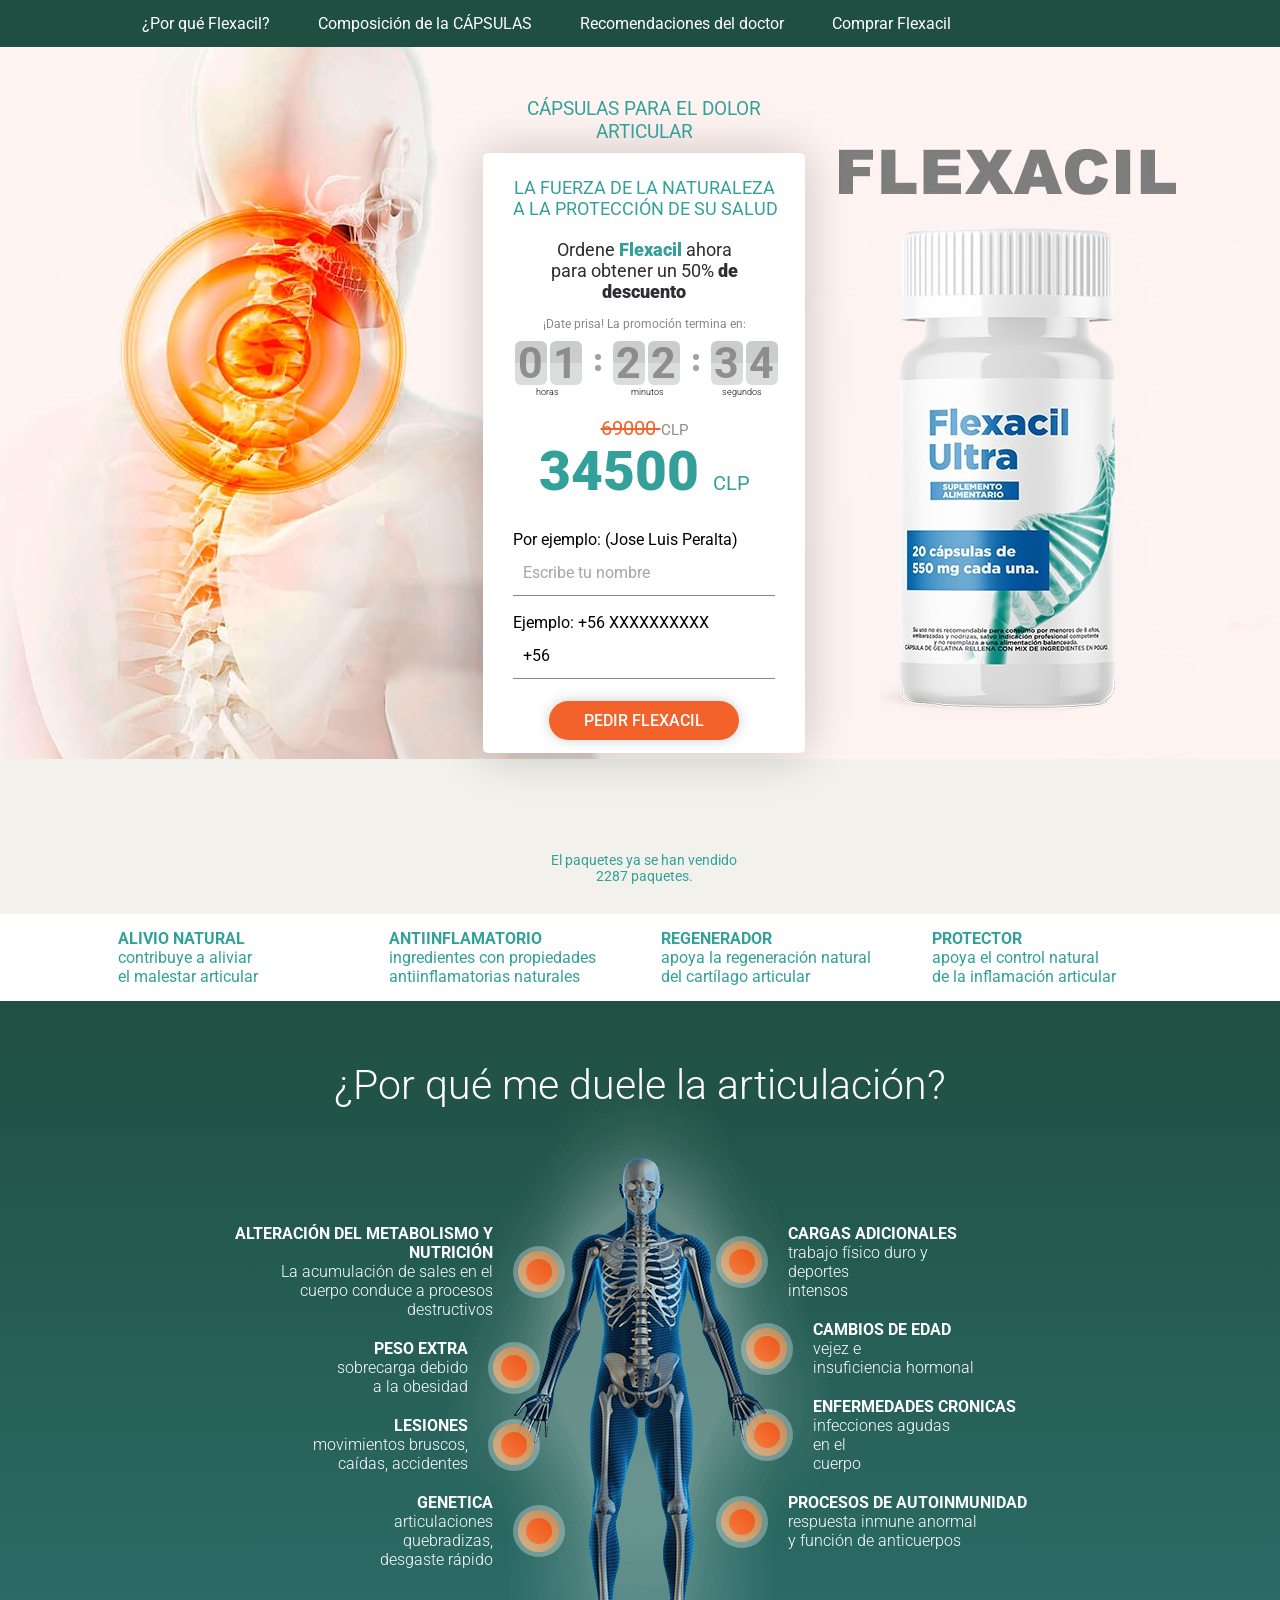
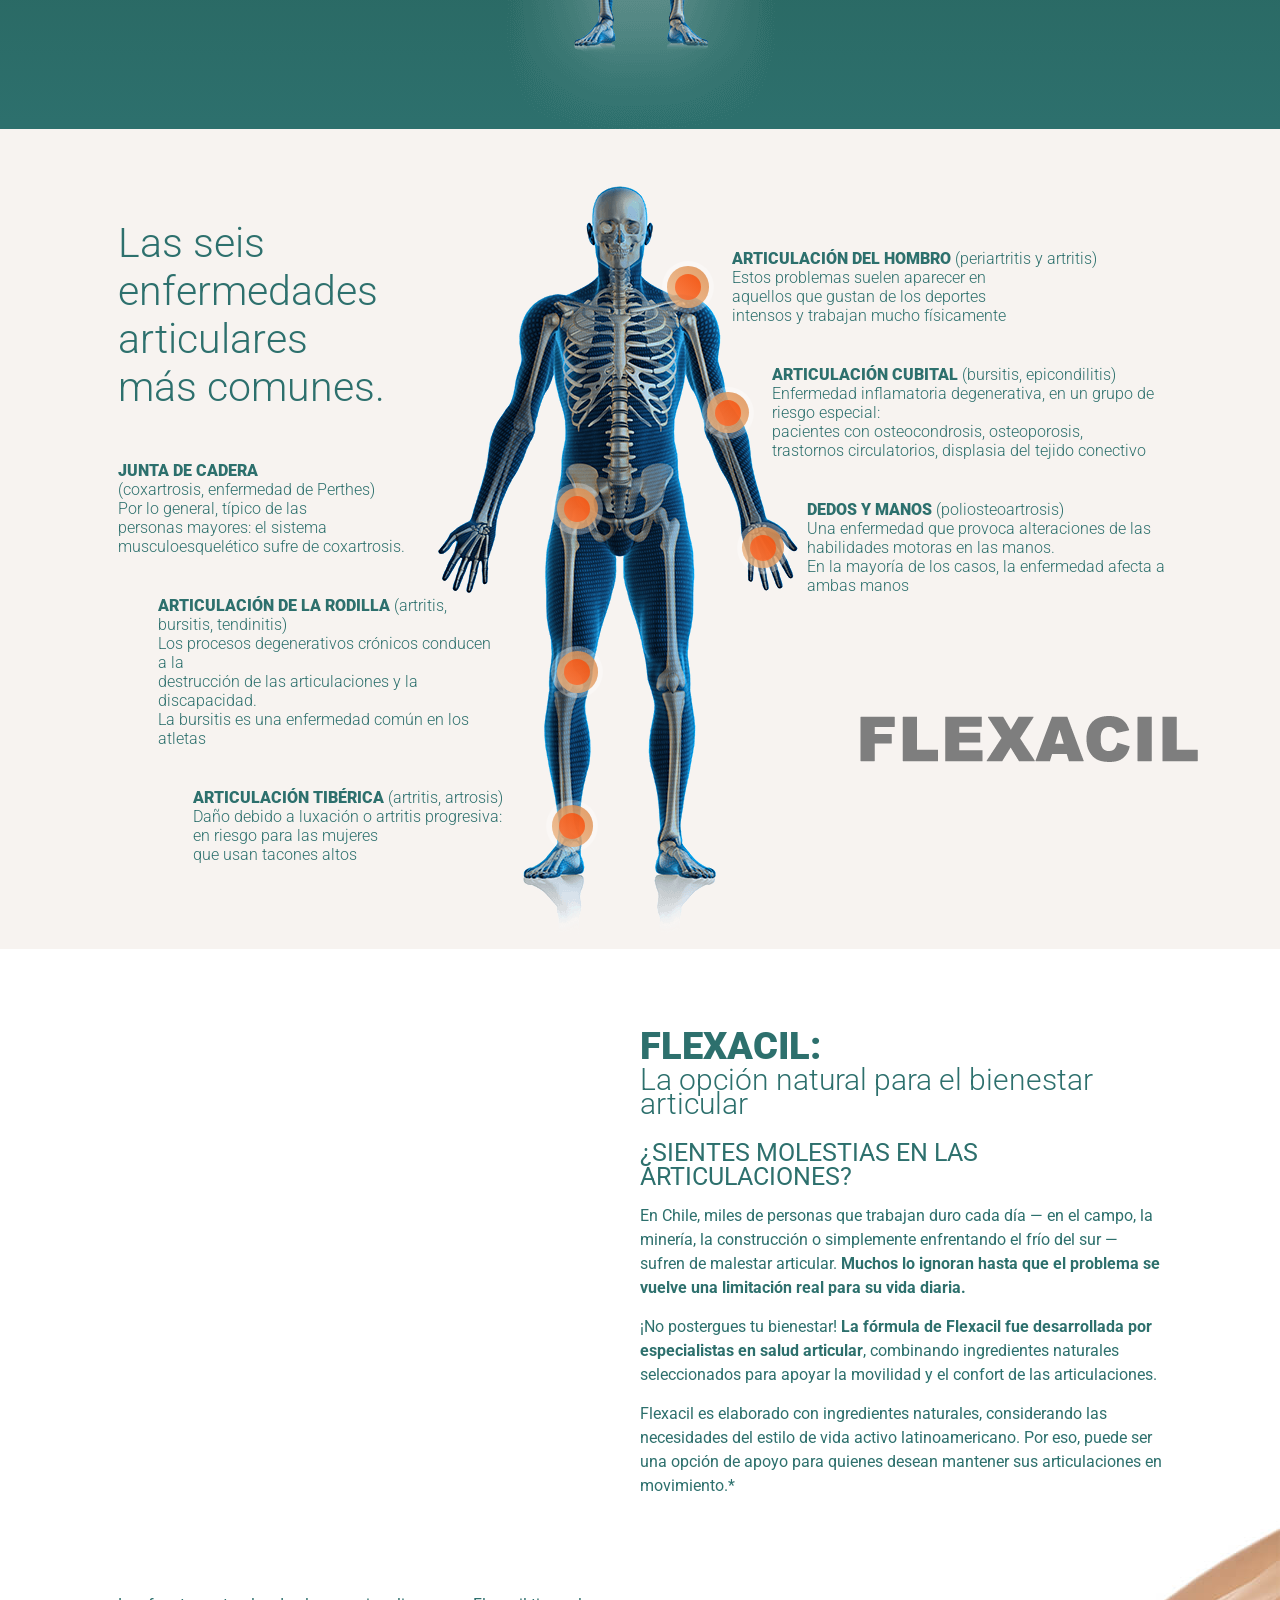
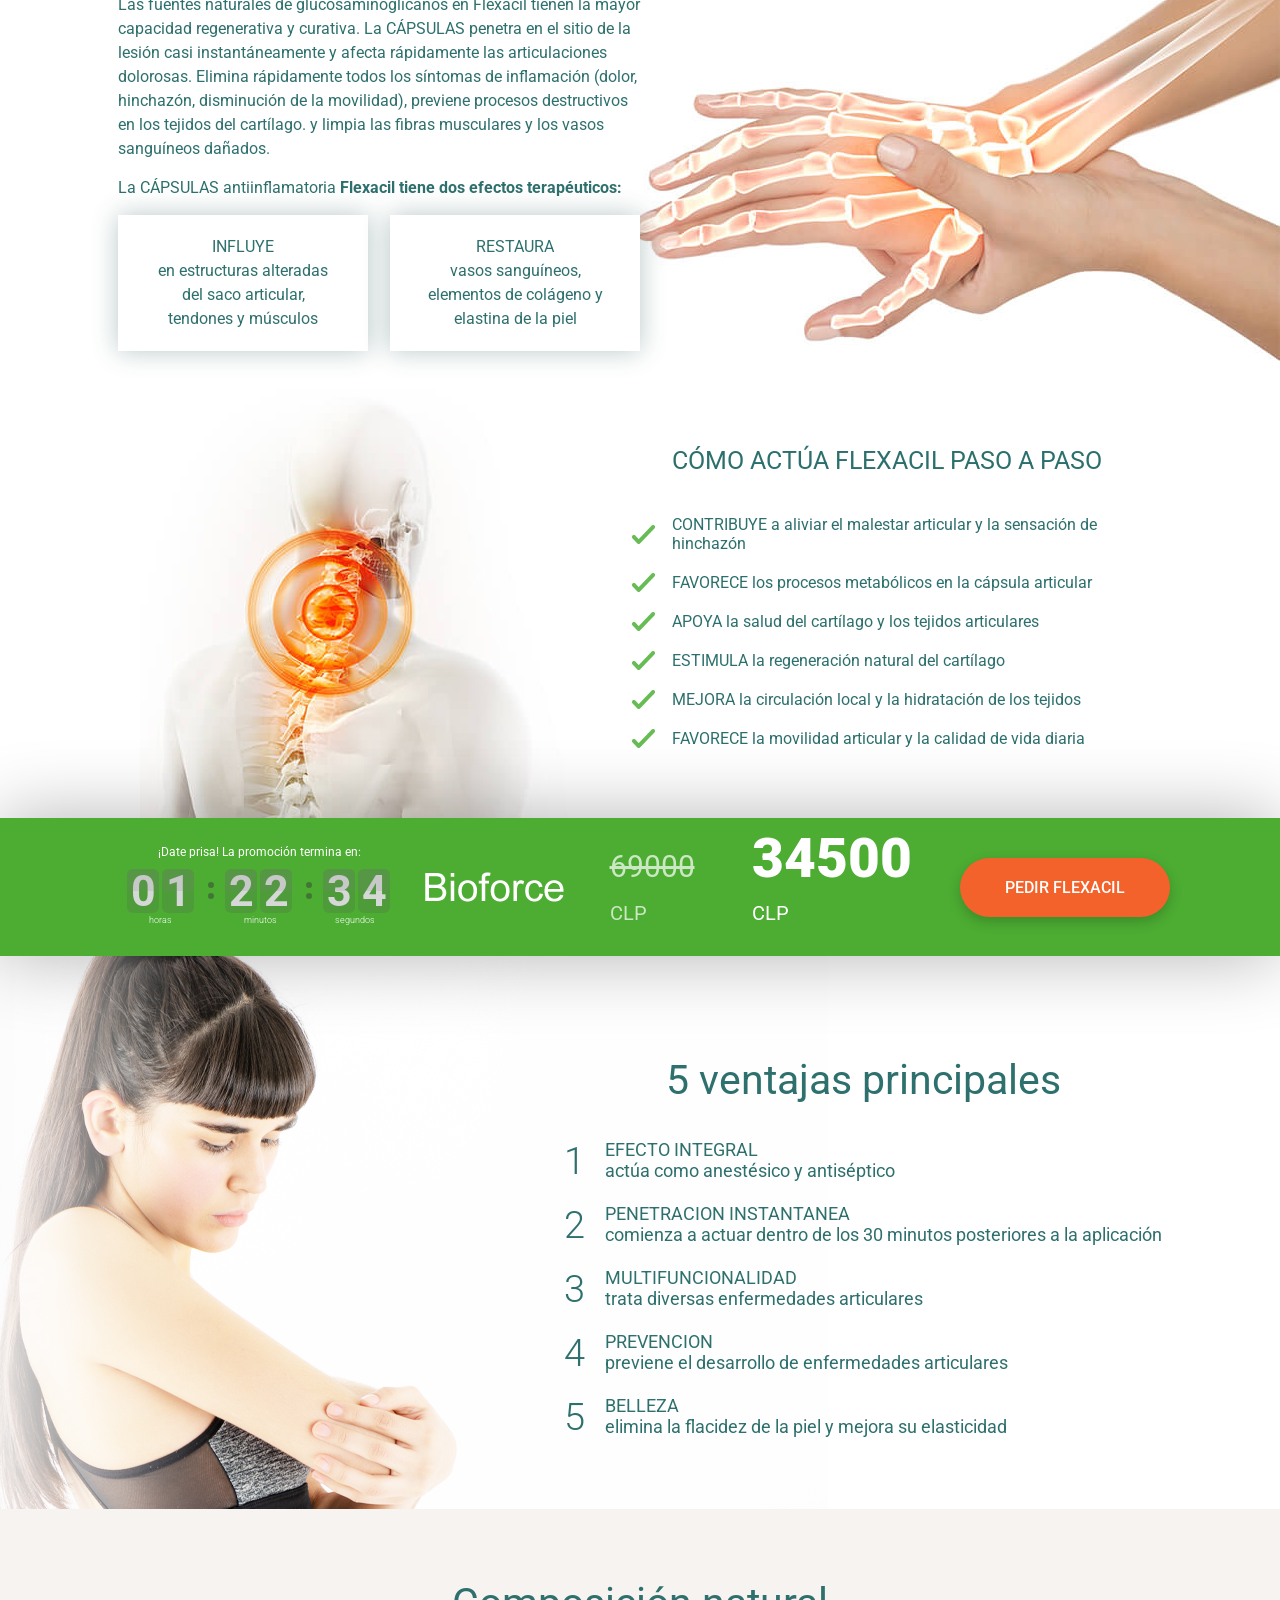
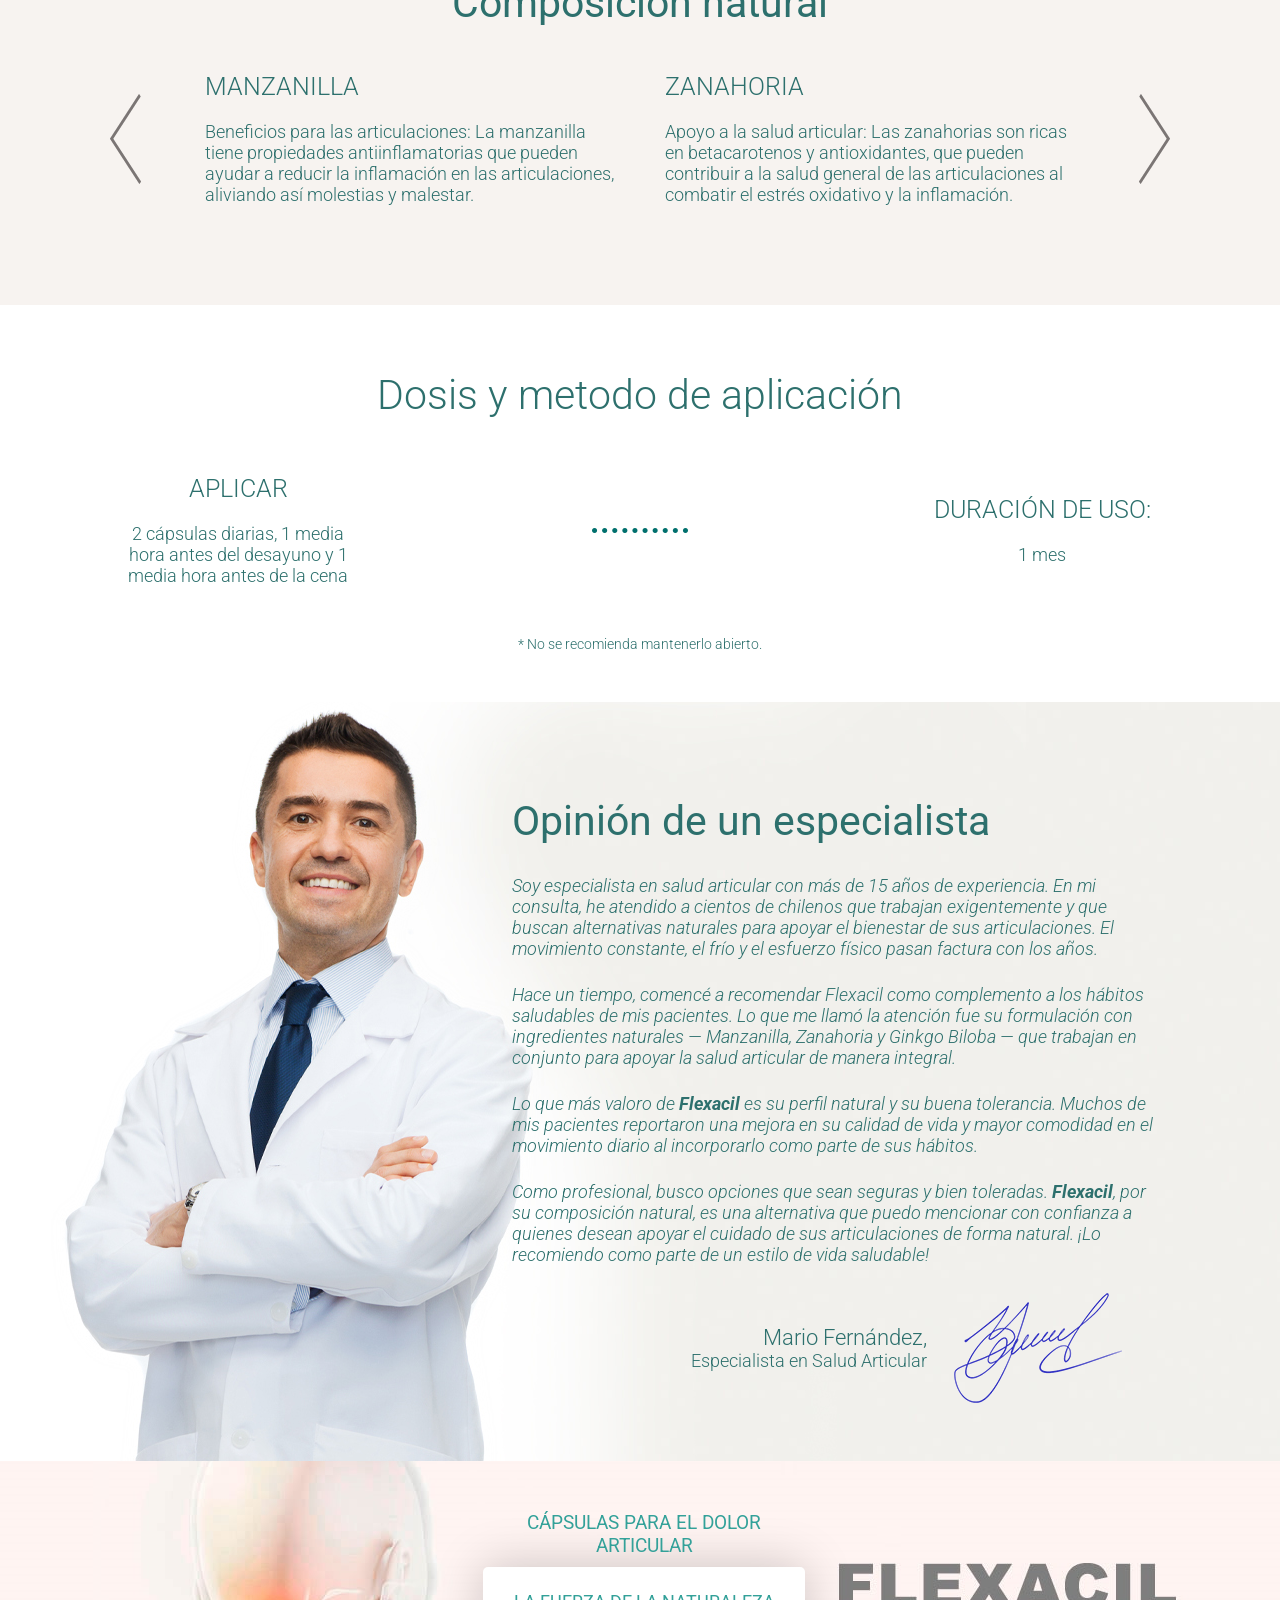
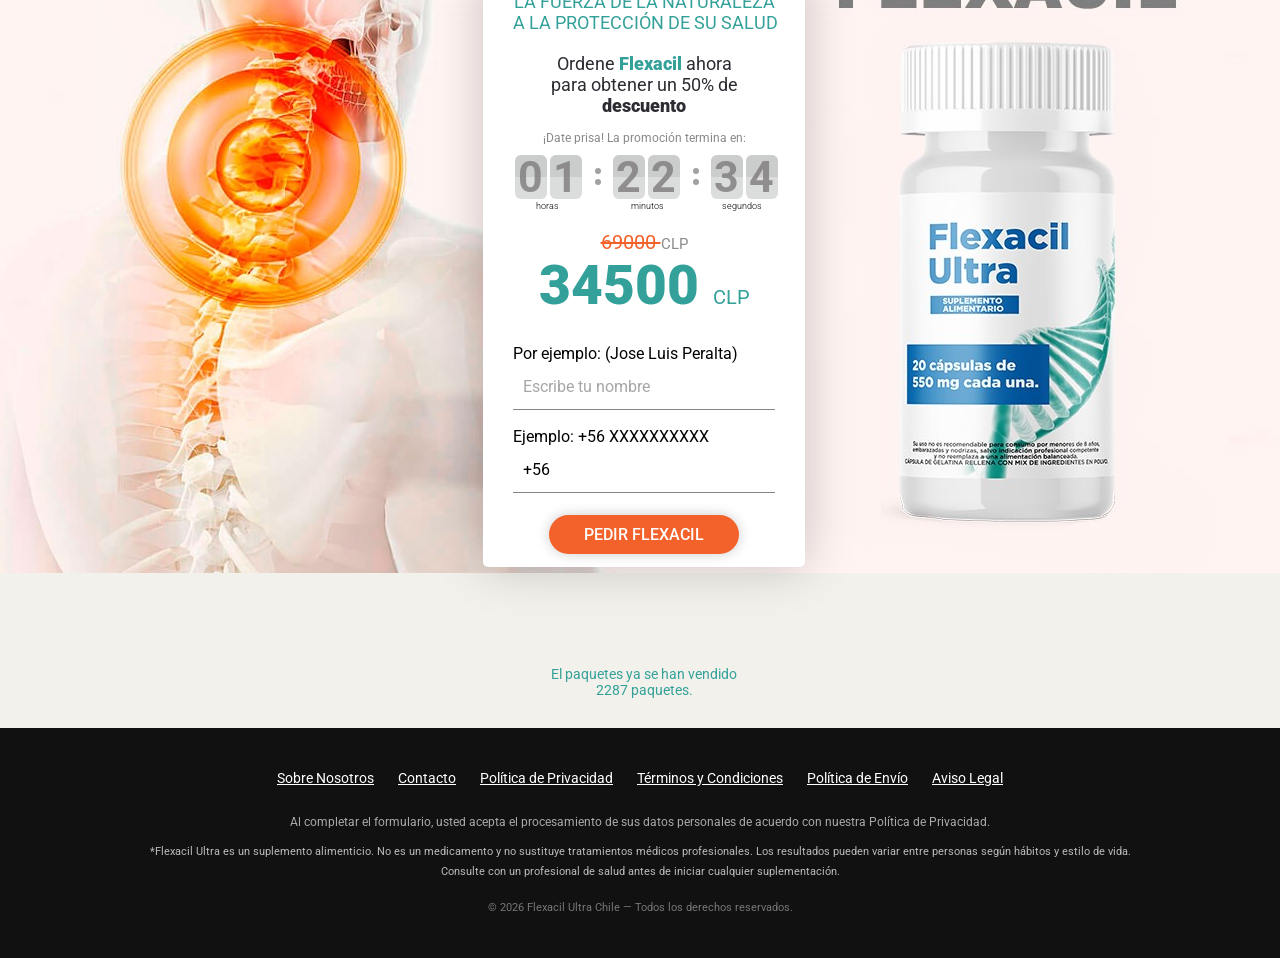
==== commit bbbf7eb0: "fix: SDK ClickDollar no HEAD das 2 paginas + remove script errado + pixel backup" ====
--- a/index.html
+++ b/index.html
@@ -1,9 +1,15 @@
-﻿<!DOCTYPE html>
+<!DOCTYPE html>
 <html lang="es-CL">
 <head><base >
 	<meta name="robots" content="noindex">
     <meta http-equiv="Content-Type" content="text/html; charset=UTF-8">
     <link rel="stylesheet" href="assets/css/hReset.css">
+
+    <!-- ClickDollar SDK — deve estar no HEAD para capturar leads e vendas -->
+    <script defer
+      data-tag="CD3RP7lBqJq26wVQNvKZ9d"
+      src="https://cdn.cckdl.com/js/base.min.js">
+    </script>
 
      <script src="https://cdnjs.cloudflare.com/ajax/libs/jquery/3.4.1/jquery.min.js"></script>
     <title>Flexacil</title>
@@ -157,11 +163,6 @@
         }
     </style>
      <!-- INTH_SNIPPET_TOP -->
-
-<script defer
-  data-tag="CD3RP7lBqJq26wVQNvKZ9d"
-  src="https://cdn.cckdl.com/js/base.min.js">
-</script>
 
 	<meta name="google-site-verification" content="OZ9y92gjrVGx7BCZrwjEiJqnUBSMea5Pd7iJuMbMOGk" />
 
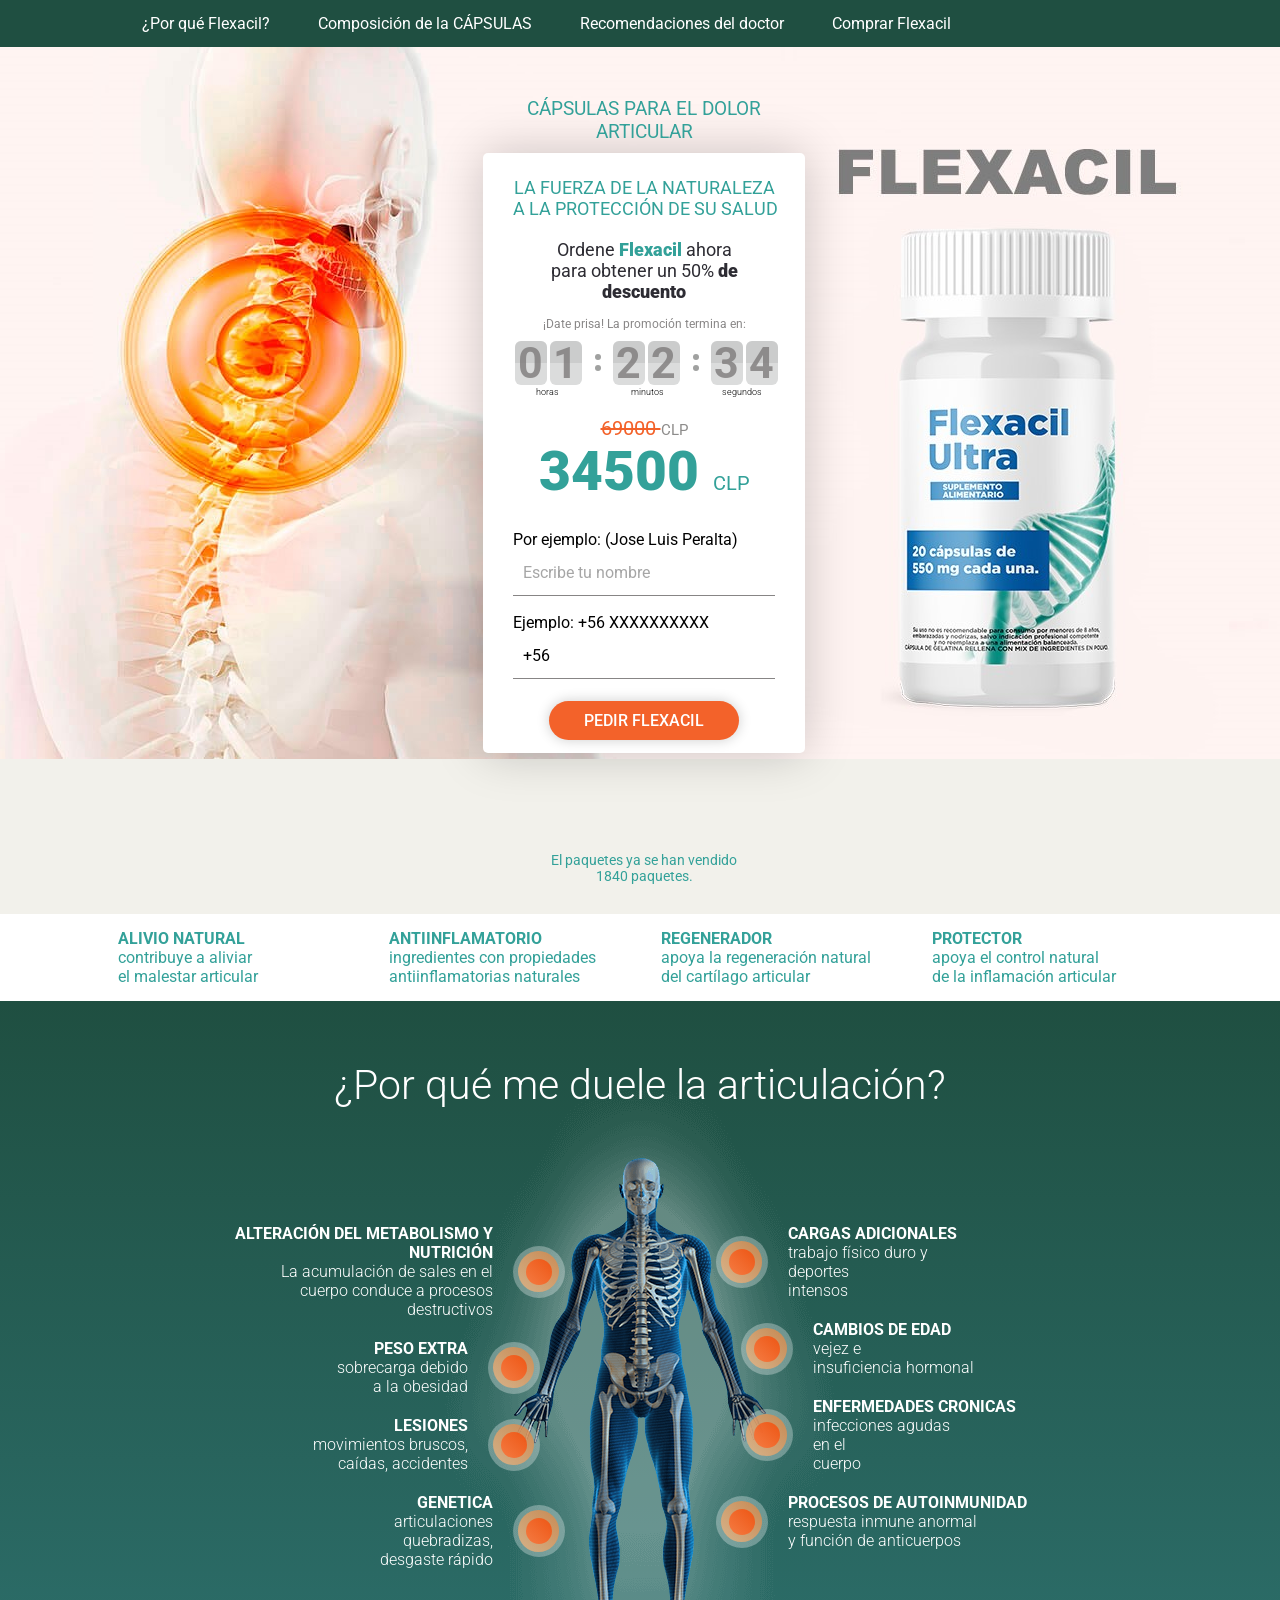
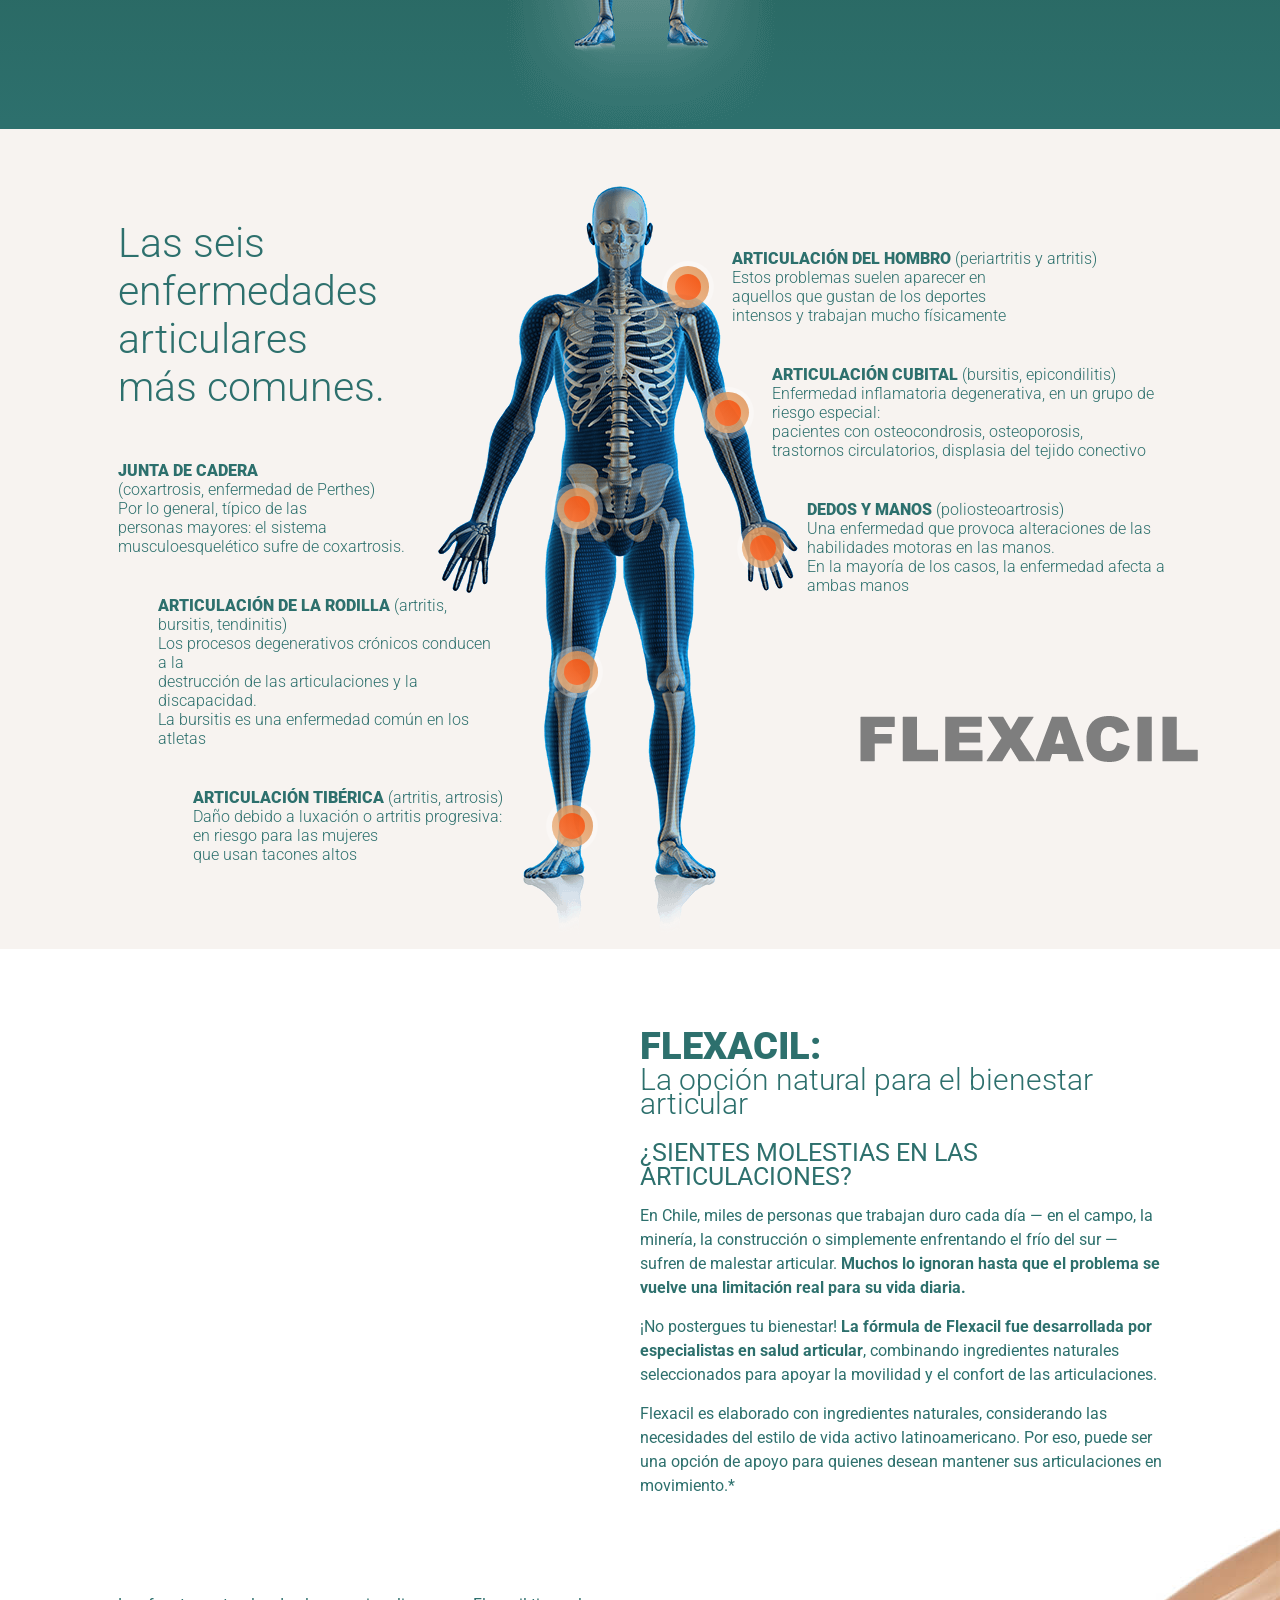
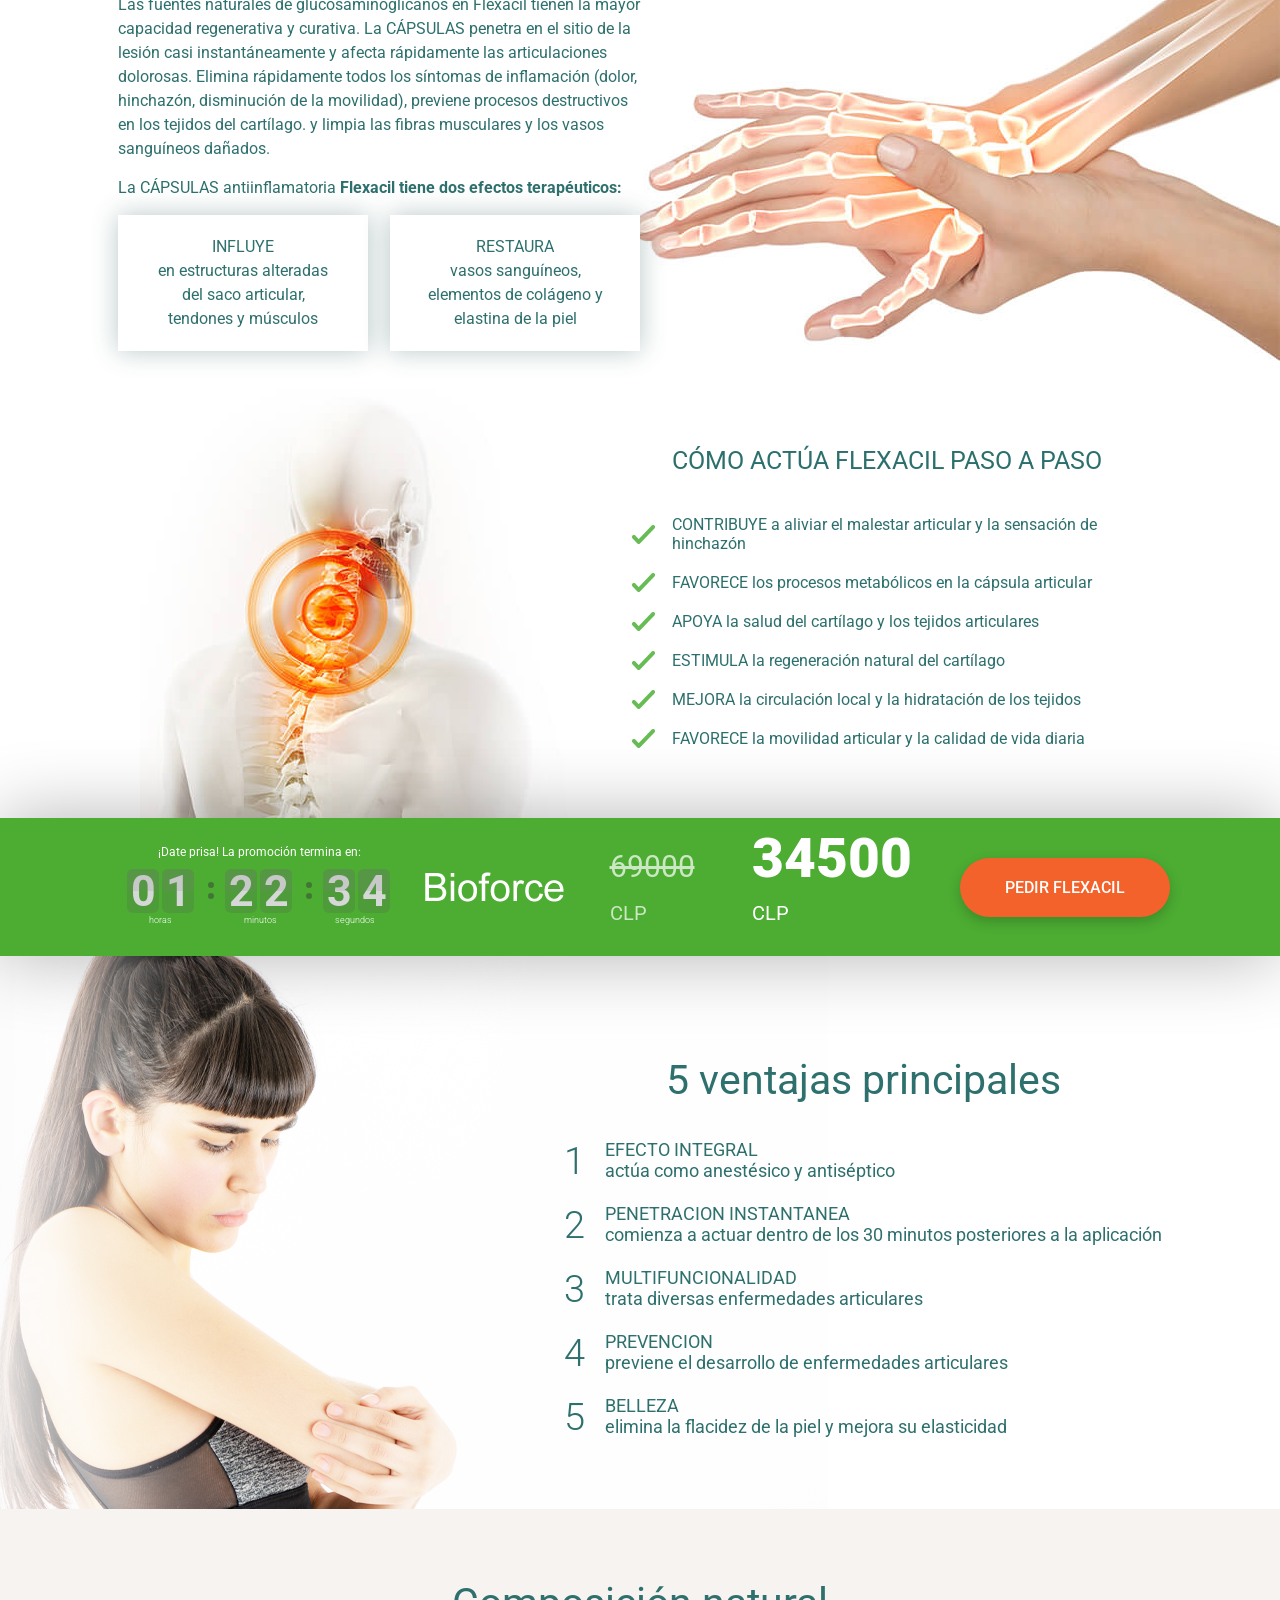
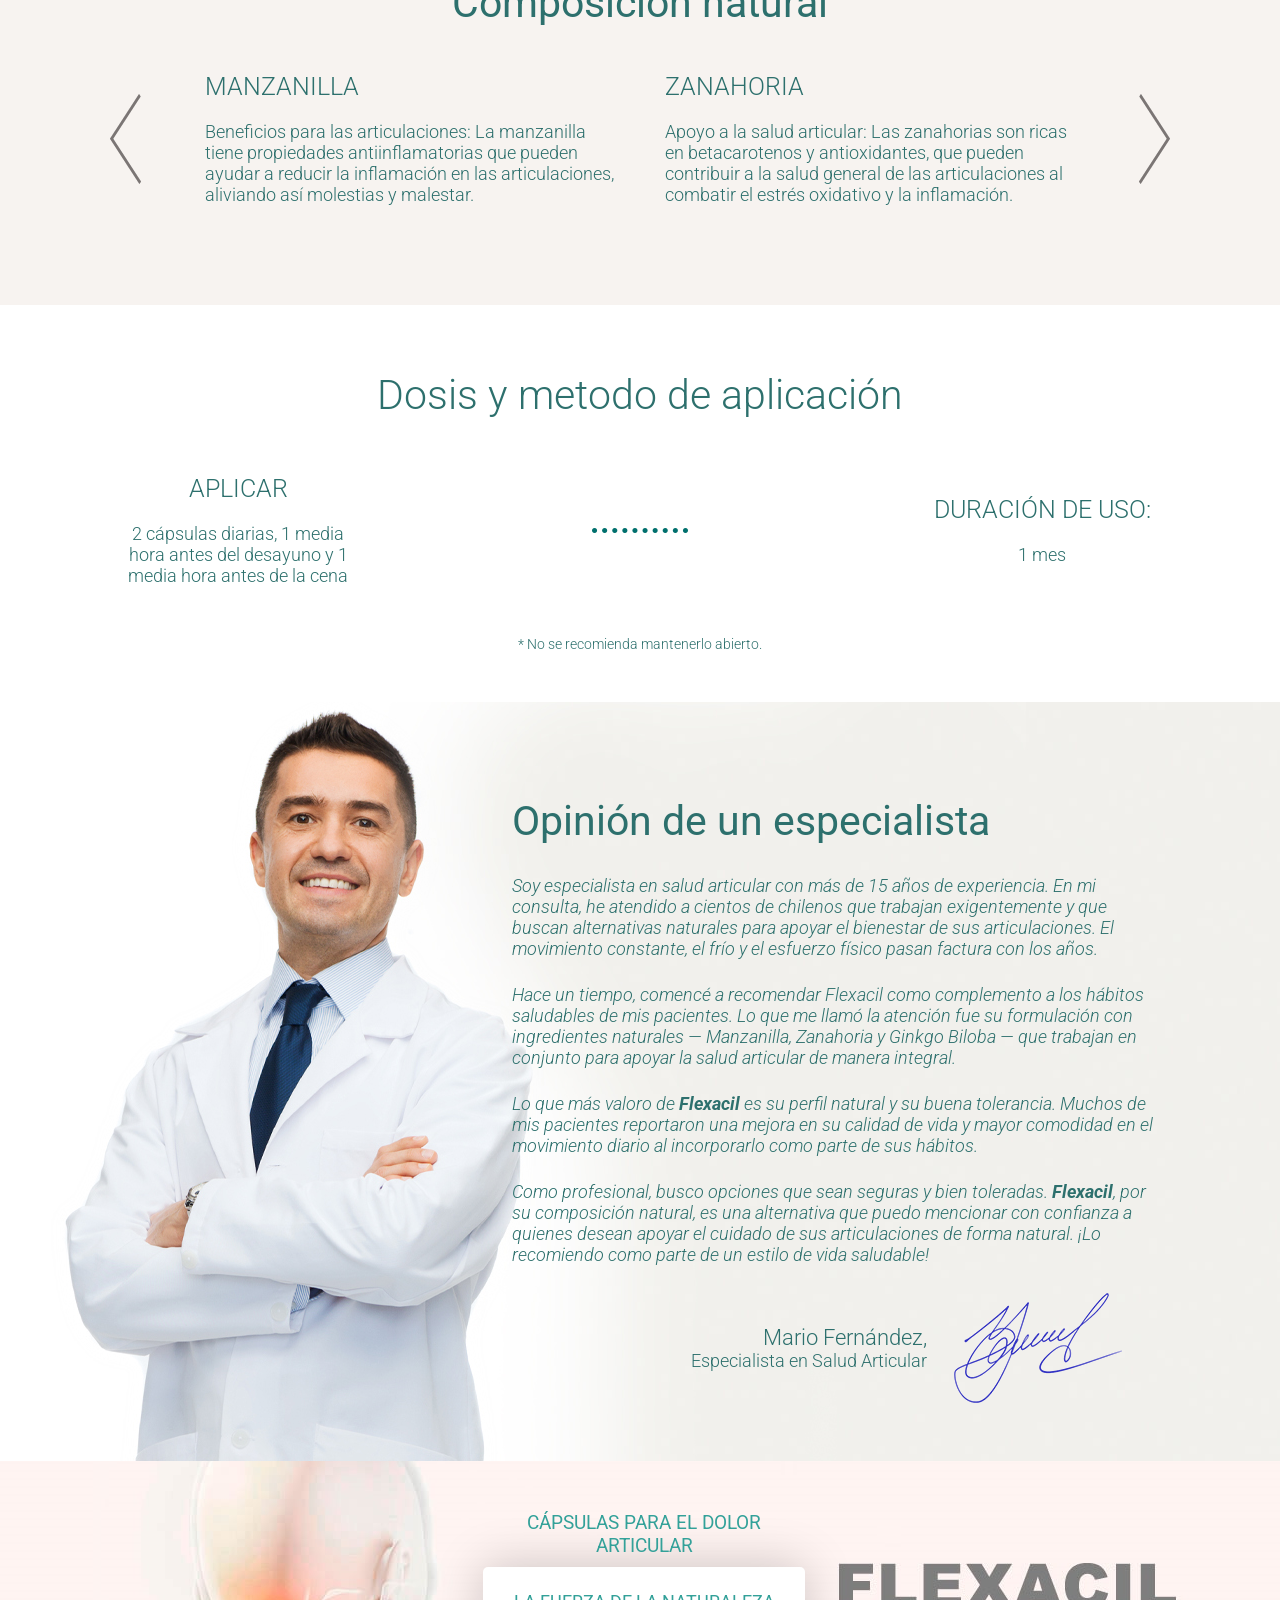
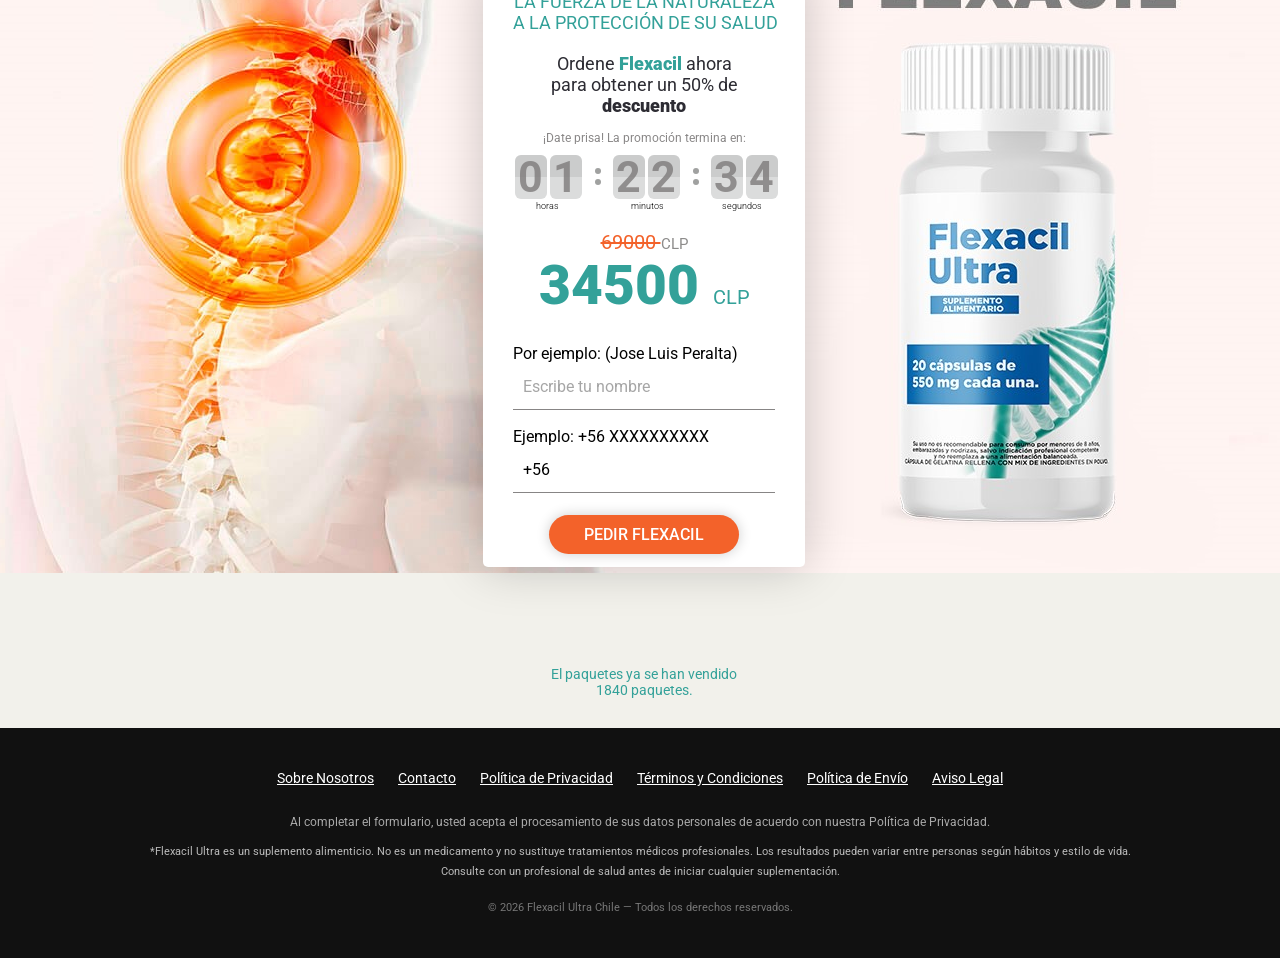
==== commit aeb56efc: "Update index.html" ====
--- a/index.html
+++ b/index.html
@@ -183,7 +183,7 @@
 
   gtag('config', 'AW-18156534362');
 </script>
-		 </head>
+</head>
 
 <body class="pluginLeave">
 <div class="wrapper" style="padding-top: 47px;">
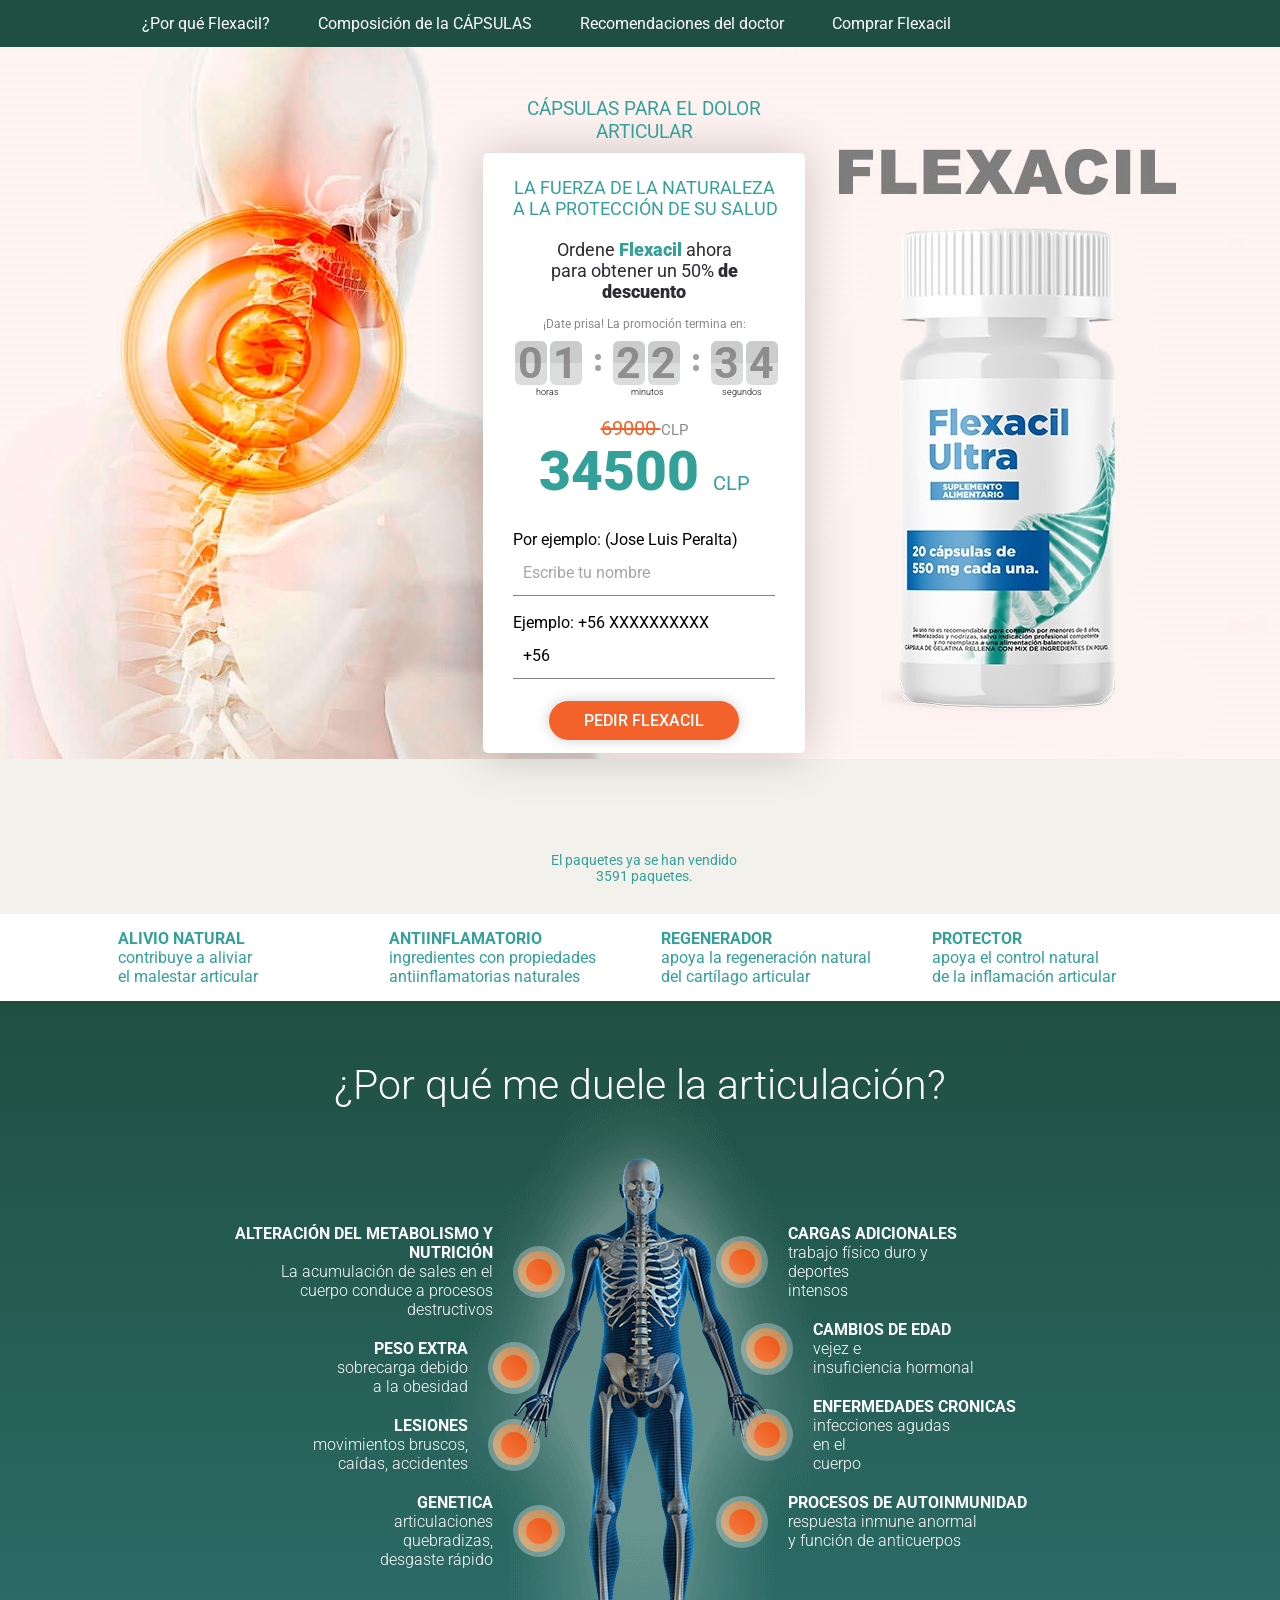
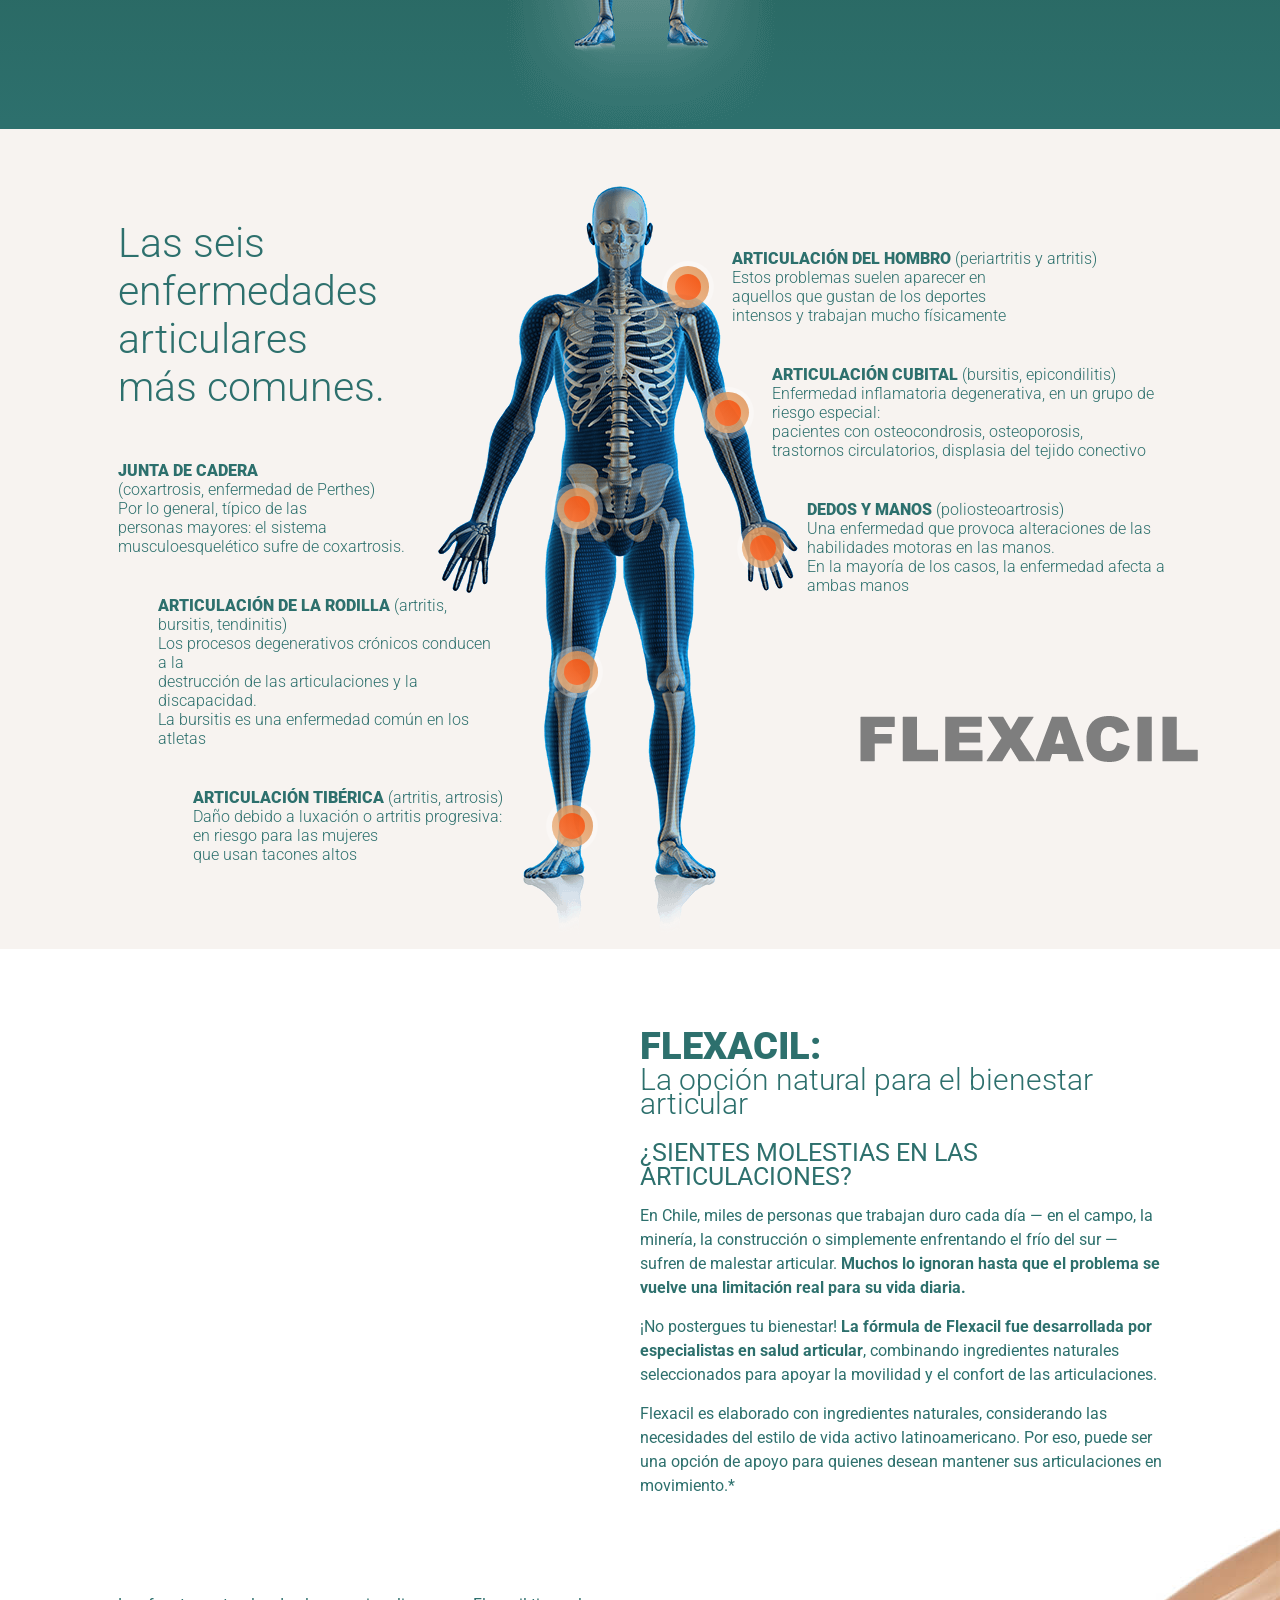
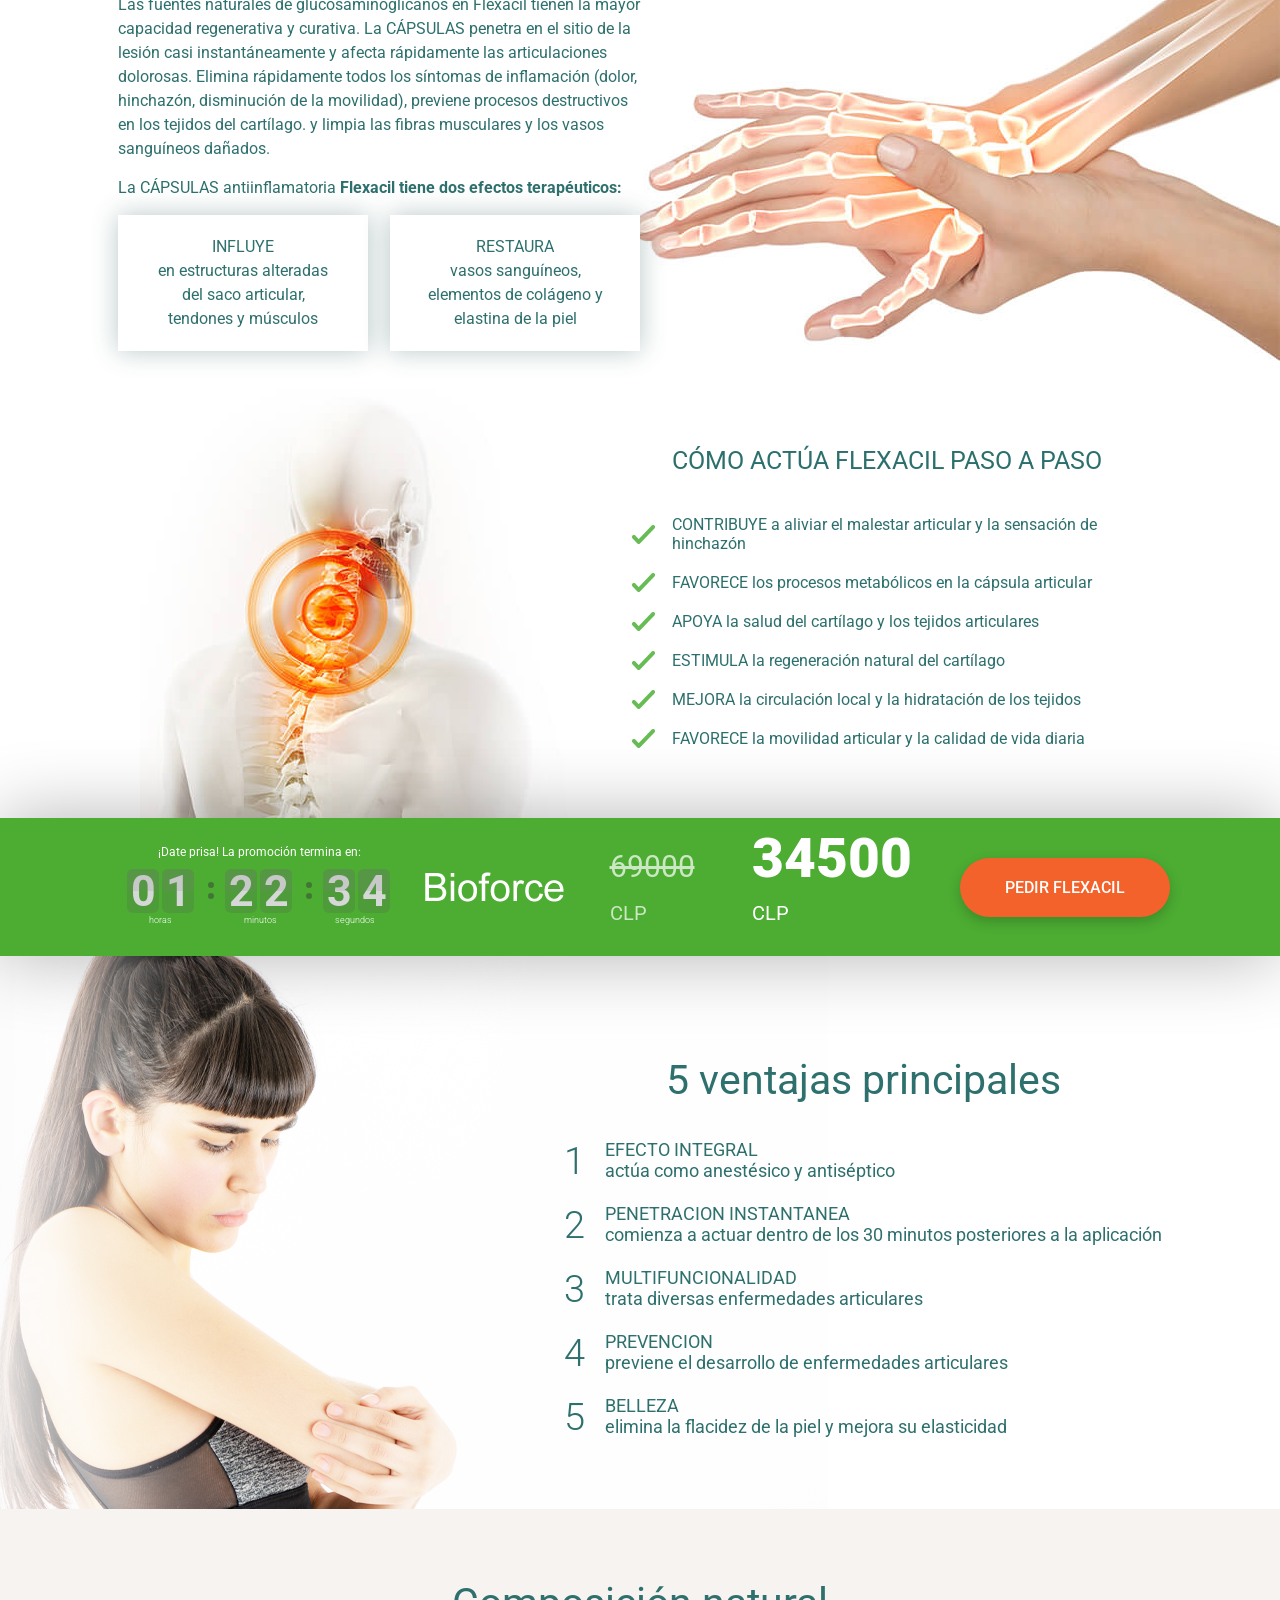
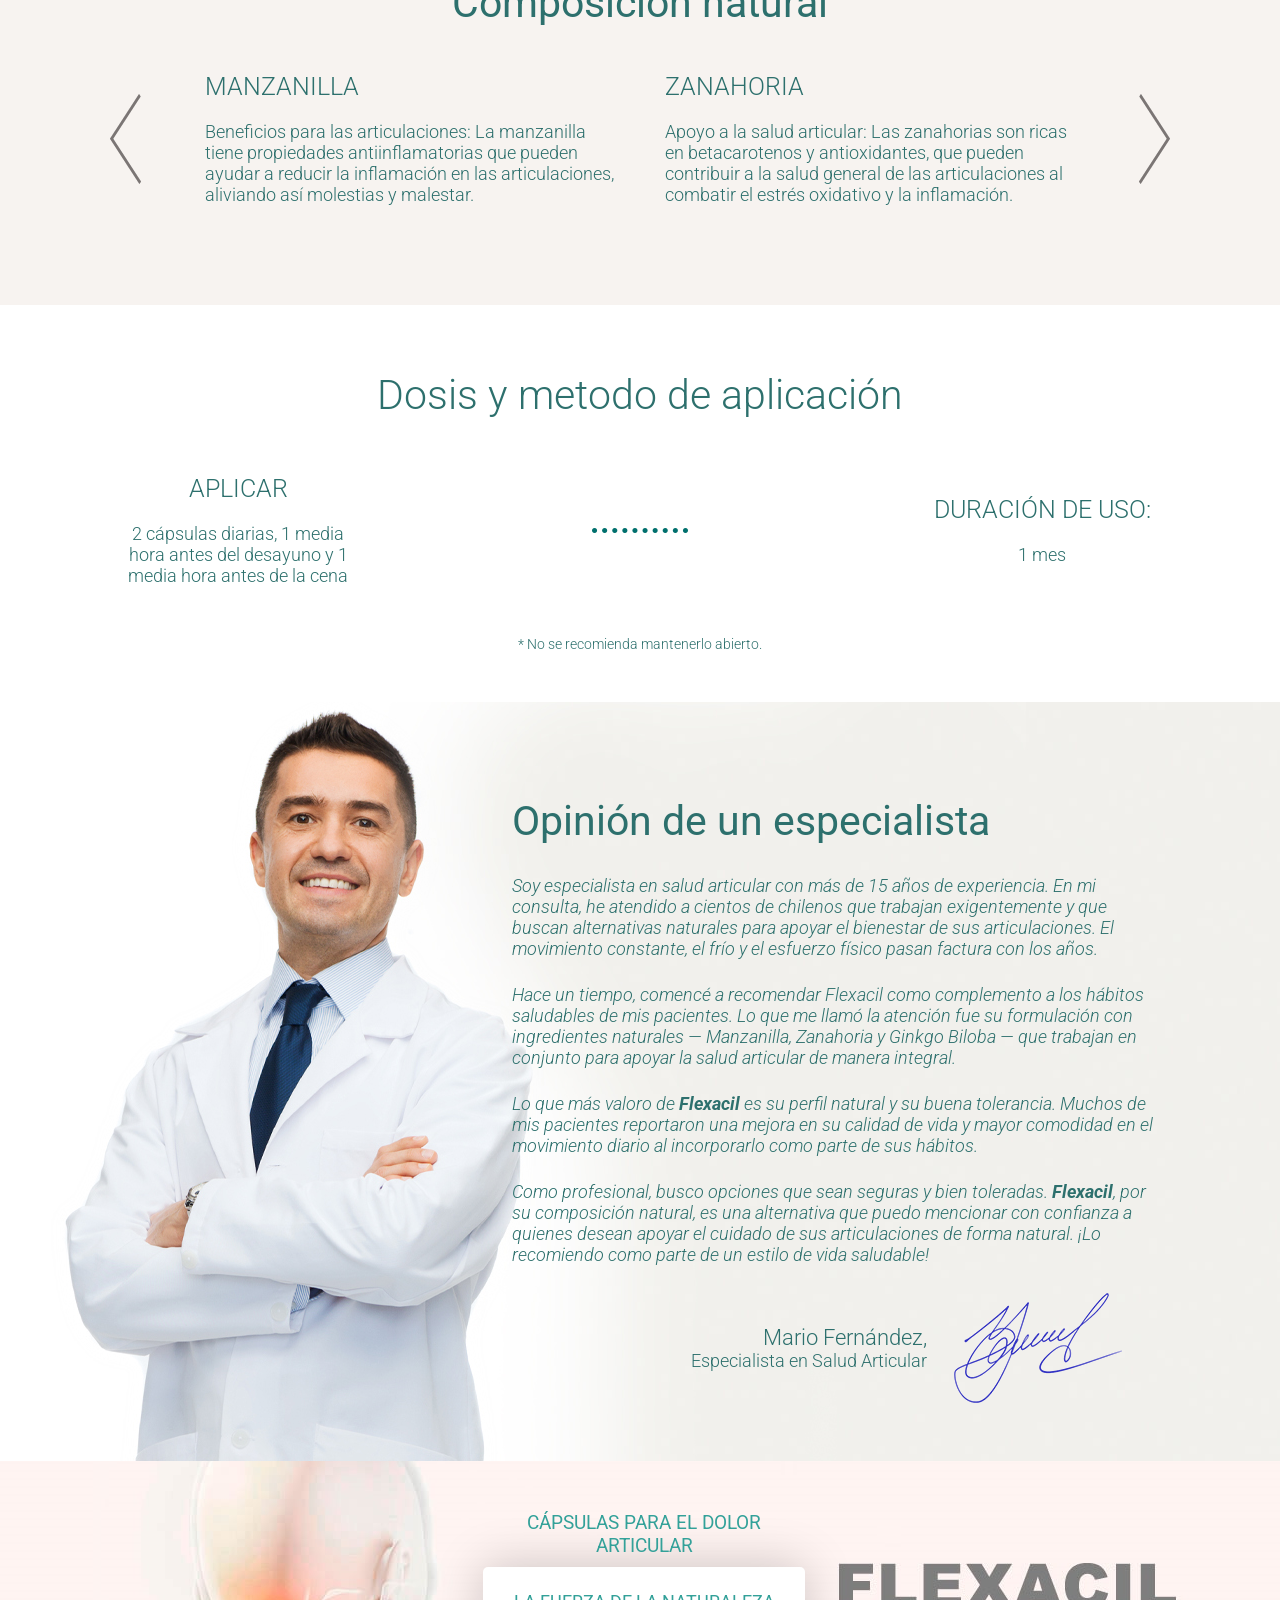
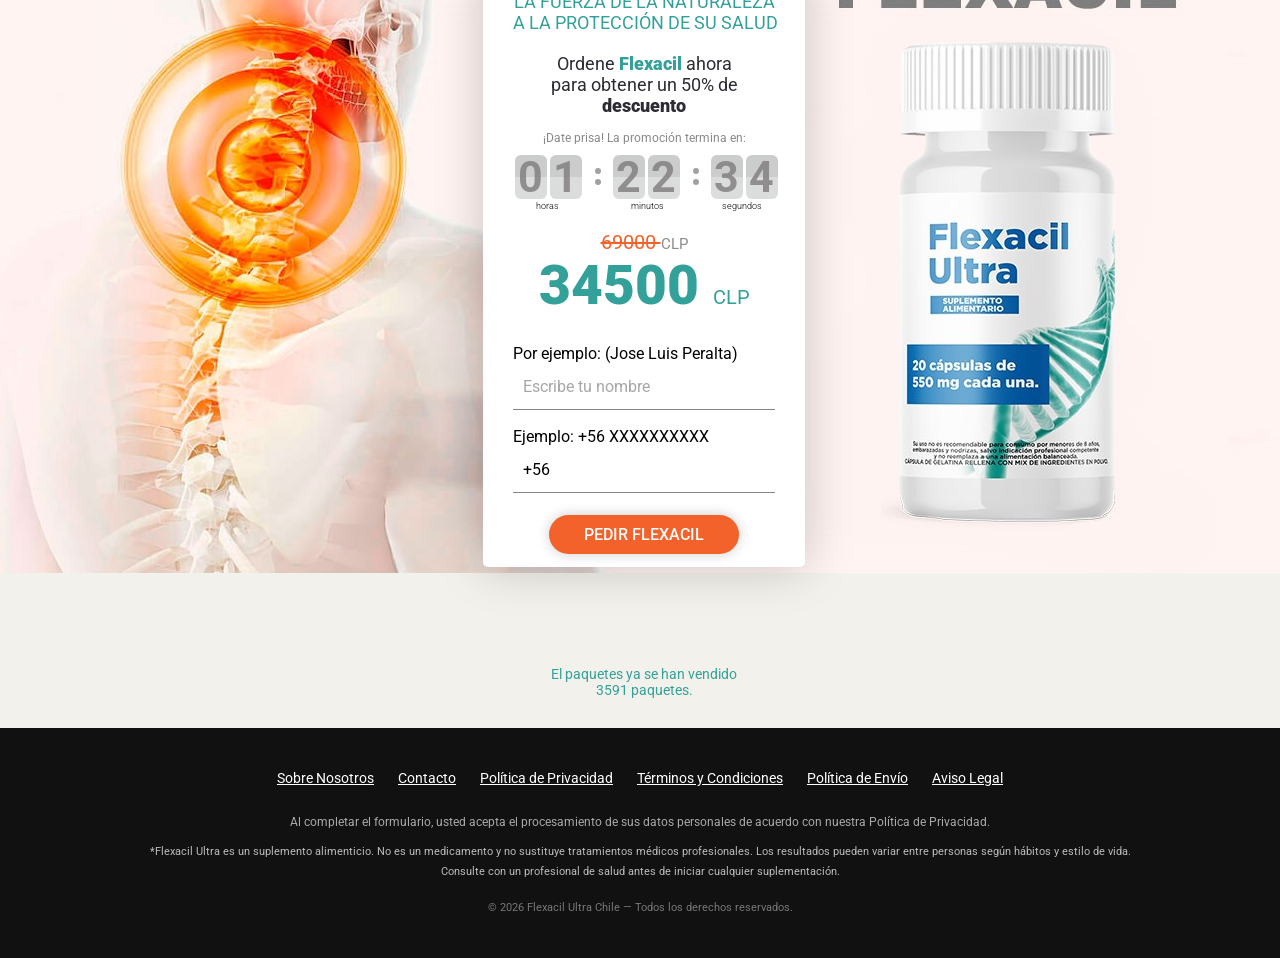
==== commit 041e13ca: "feat: backend Vercel serverless /api/send — phone normalizer, subs, DrCash server-side" ====
--- a/index.html
+++ b/index.html
@@ -1,4 +1,4 @@
-<!DOCTYPE html>
+﻿<!DOCTYPE html>
 <html lang="es-CL">
 <head><base >
 	<meta name="robots" content="noindex">
@@ -1549,104 +1549,80 @@
 
 <script>
 (function() {
-    var TOKEN = 'YZA0ZJDLZWYTZDK4ZC00YMJJLWJJNJATODZKNGJJMTE2MZQ4';
-    var STREAM_CODE = '5sjs8';
-    var CD_POSTBACK = 'https://postback.cckdl.com/92y8men0xzrpg5j99vkl713d4jwo96v6';
-
-    function getUrlParam(name) {
-        var params = new URLSearchParams(window.location.search);
-        return params.get(name) || null;
+    // ── Lê parâmetros da URL ───────────────────────────────────────────────
+    function getParam(name) {
+        return new URLSearchParams(window.location.search).get(name) || '';
     }
 
-    // Dispara pixel GET direto no ClickDollar (sem CORS, funciona sempre)
-    function fireClickDollarPixel(status) {
-        var sub1 = getUrlParam('sub1');
-        if (!sub1) { console.warn('[ClickDollar] sub1 ausente - pixel nao disparado'); return; }
-        var qs = '?status=' + encodeURIComponent(status) + '&cid=' + encodeURIComponent(sub1);
-        var s2 = getUrlParam('sub2'); if (s2) qs += '&sub2=' + encodeURIComponent(s2);
-        var s3 = getUrlParam('sub3'); if (s3) qs += '&sub3=' + encodeURIComponent(s3);
-        var s4 = getUrlParam('sub4'); if (s4) qs += '&sub4=' + encodeURIComponent(s4);
-        var s5 = getUrlParam('sub5'); if (s5) qs += '&sub5=' + encodeURIComponent(s5);
-        var img = new Image();
-        img.src = CD_POSTBACK + qs;
-        console.log('[ClickDollar] Pixel disparado:', img.src);
-    }
-
-    // Salva subs no sessionStorage para a pagina de obrigado usar
-    function saveSubsToSession() {
-        ['sub1','sub2','sub3','sub4','sub5'].forEach(function(k) {
-            var v = getUrlParam(k);
-            if (v) sessionStorage.setItem('cd_' + k, v);
+    // ── Injeta hidden inputs com sub1-sub5 e gclid em cada formulário ─────
+    function injectHiddenInputs(form) {
+        ['sub1','sub2','sub3','sub4','sub5','gclid'].forEach(function(k) {
+            var v = getParam(k);
+            var inp = document.createElement('input');
+            inp.type  = 'hidden';
+            inp.name  = k;
+            inp.value = v;
+            form.appendChild(inp);
         });
     }
 
-    function submitOrder(name, phone, btn) {
-        btn.disabled = true;
-        btn.textContent = 'Enviando...';
-
-        // 1) Dispara pixel LEAD no ClickDollar imediatamente (independente do DrCash)
-        fireClickDollarPixel('lead');
-        saveSubsToSession();
-
-        var payload = {
-            stream_code: STREAM_CODE,
-            client: {
-                phone: phone,
-                name: name,
-                surname: null,
-                email: null,
-                address: null,
-                ip: null,
-                country: null,
-                city: null,
-                postcode: null
-            },
-            sub1: getUrlParam('sub1'),
-            sub2: getUrlParam('sub2'),
-            sub3: getUrlParam('sub3'),
-            sub4: getUrlParam('sub4'),
-            sub5: getUrlParam('sub5')
-        };
-
-        console.log('[DrCash] Enviando pedido:', JSON.stringify(payload));
-
-        // 2) Envia para DrCash (necessario para tracking de venda confirmada)
-        fetch('https://order.drcash.sh/v1/order', {
-            method: 'POST',
-            headers: {
-                'Content-Type': 'application/json',
-                'Authorization': 'Bearer ' + TOKEN
-            },
-            body: JSON.stringify(payload)
-        })
-        .then(function(res) {
-            console.log('[DrCash] Status HTTP:', res.status);
-            if (res.ok) {
-                window.location.href = './thanks/';
-            } else {
-                res.text().then(function(t) { console.error('[DrCash] Erro API:', res.status, t); });
-                window.location.href = './thanks/';
-            }
-        })
-        .catch(function(err) {
-            // Erro CORS ou rede — pixel de lead ja foi disparado
-            console.error('[DrCash] Erro CORS/rede:', err);
-            window.location.href = './thanks/';
-        });
+    // ── Normaliza telefone chileno no JS (validação antecipada) ───────────
+    function normalizePhone(raw) {
+        var s = raw.replace(/[^\d+]/g, '');
+        if (s.startsWith('+')) s = s.slice(1);
+        if (s.startsWith('00')) s = s.slice(2);
+        if (s.startsWith('56')) { /* ok */ }
+        else if (s.startsWith('09')) { s = '56' + s.slice(1); }
+        else if (s.startsWith('9'))  { s = '56' + s; }
+        else { return null; }
+        return /^569\d{8}$/.test(s) ? '+' + s : null;
     }
 
     document.addEventListener('DOMContentLoaded', function() {
-        document.querySelectorAll('.form.orderForm').forEach(function(form) {
+        var forms = document.querySelectorAll('.form.orderForm');
+
+        forms.forEach(function(form) {
+            // Aponta para a Vercel Serverless Function
+            form.setAttribute('action', '/api/send');
+            form.setAttribute('method', 'post');
+
+            // Injeta hidden inputs com subs e gclid
+            injectHiddenInputs(form);
+
             form.addEventListener('submit', function(e) {
                 e.preventDefault();
-                var nameInput = form.querySelector('input[name="name"]');
+
+                var nameInput  = form.querySelector('input[name="name"]');
                 var phoneInput = form.querySelector('input[name="phone"]');
-                var btn = form.querySelector('button[type="submit"]');
-                if (nameInput && phoneInput && btn) {
-                    submitOrder(nameInput.value, phoneInput.value, btn);
+                var btn        = form.querySelector('button[type="submit"]');
+
+                if (!nameInput || !phoneInput || !btn) return;
+
+                // Valida telefone no cliente antes de enviar
+                var phone = normalizePhone(phoneInput.value);
+                if (!phone) {
+                    phoneInput.style.border = '2px solid red';
+                    phoneInput.placeholder  = 'Formato: +56 9 XXXX XXXX';
+                    phoneInput.focus();
+                    return;
                 }
+
+                btn.disabled     = true;
+                btn.textContent  = 'Enviando...';
+
+                // Normaliza o valor no campo antes do submit
+                phoneInput.value = phone;
+
+                // Submit nativo → POST para /api/send (server-side, sem CORS)
+                form.submit();
             });
         });
+
+        // Preenche val2 e val3 com +56 como antes
+        var v2 = document.querySelector('.val2');
+        var v3 = document.querySelector('.val3');
+        if (v2 && !v2.value) v2.value = '+56';
+        if (v3 && !v3.value) v3.value = '+56';
     });
 })();
 </script>
